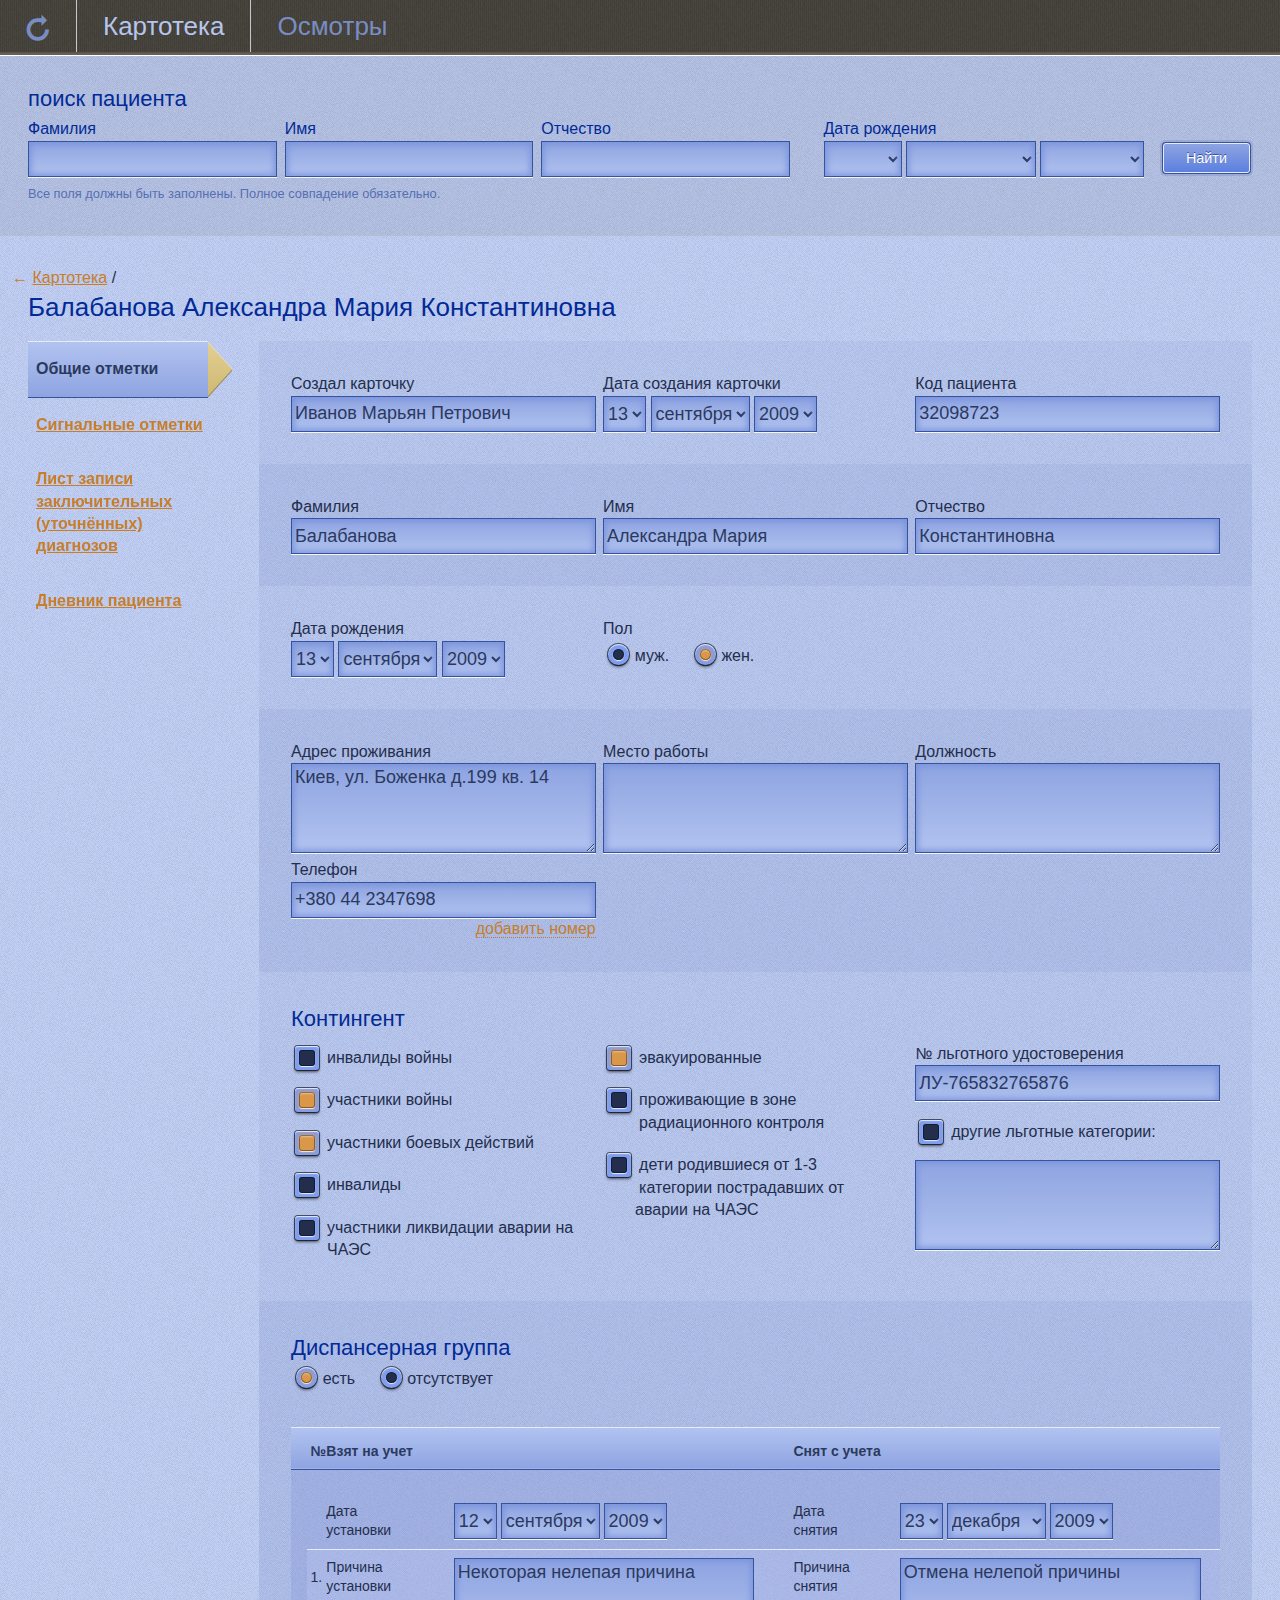
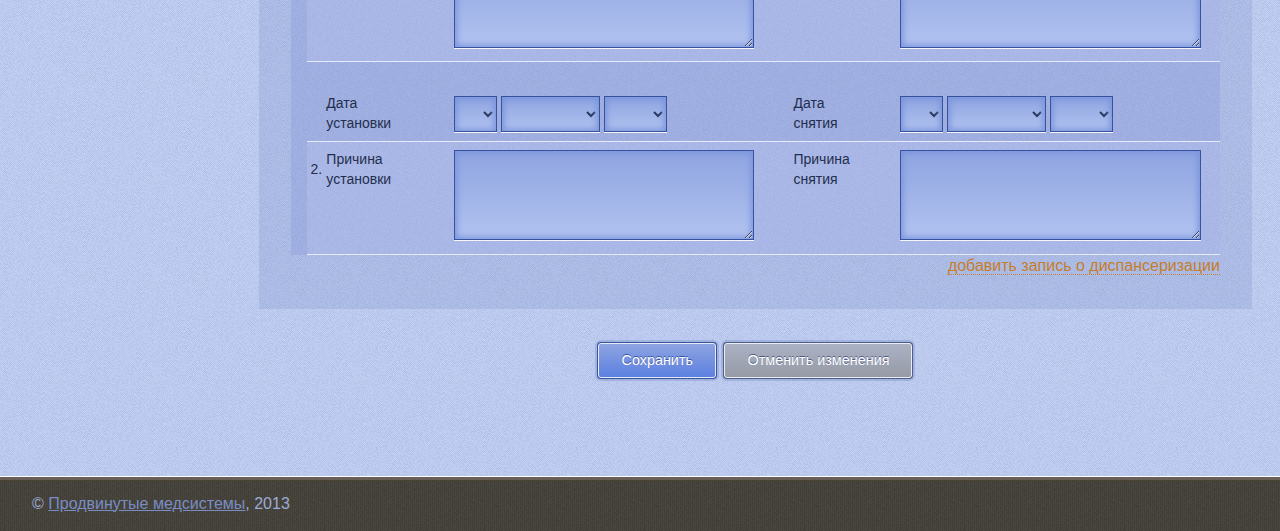
==== card.html @ bd33b00b "Initial commit" ====
<!doctype html>
<html lang="en">
<head>
    <meta charset="UTF-8">
    <title>Карточка пациента</title>
    <link rel="stylesheet" href="css/screen.css">

    <link rel="stylesheet" href="css/iconic_fill.css">
</head>
<body>

<header class="header">
    <nav class="header-menu">
        <ul>
            <li class="header-menu__item header-menu__item-reload">
                <a href="#"><span class="iconic reload_alt"></span></a></li>
            <li class="header-menu__item"><a class="active" href="index.html">Картотека</a></li>
            <li class="header-menu__item"><a href="#">Осмотры</a></li>
        </ul>
    </nav>
    <div class="header-user-menu"></div>
</header>

<div class="form-search-wrapper">
    <form action="" class="form-search">
        <h3>поиск пациента</h3>

        <div class="form-search__item form-search__item_last-name">
            <label for="" class="form-search__label">Фамилия</label> <input type="text" class="form-search__text">
        </div>
        <div class="form-search__item form-search__item_first-name">
            <label for="" class="form-search__label">Имя</label> <input type="text" class="form-search__text">
        </div>
        <div class="form-search__item form-search__item_middle-name">
            <label for="" class="form-search__label">Отчество</label> <input type="text" class="form-search__text">
        </div>
        <div class="form-search__item form-search__item_born">
            <label for="" class="form-search__label">Дата рождения</label>
            <select name="" id="" class="form-search__item_day">
                <option value="..."></option>
                <option value="">13</option>
            </select> <select name="" id="" class="form-search__item_month">
            <option value="..."></option>
            <option value="">сентября</option>
        </select> <select name="" id="" class="form-search__item_year">
            <option value="..."></option>
            <option value="">2009</option>
        </select>
        </div>
        <div class="form-search__item form-search__item_submit">
            <input type="submit" value="Найти" class="b-btn">
        </div>
        <p class="form-search__note">Все поля должны быть заполнены. Полное совпадение обязательно.</p>
    </form>
</div>

<div class="container">

    <div class="patient-card">
        <div class="patient-card__title">
            <a href="index.html" class="nav-back">Картотека</a> /
            <h1 class="patient-card__name">Балабанова Александра Мария Константиновна</h1>
        </div>

        <nav class="patient-card__navigation">
            <ul>
                <li><a href="card.html" class="active">Общие отметки</a></li>
                <li><a href="card__signal.html">Сигнальные отметки</a></li>
                <li><a href="card__diagnosis.html">Лист записи заключительных (уточнённых) диагнозов</a></li>
                <li><a href="card__diary.html">Дневник пациента</a></li>
            </ul>
        </nav>
        <div class="patient-card__content">
            <form action="" class="">
                <div class="patient-card__content-block">
                    <div class="patient-card__content-i3">
                        <label for="">Создал карточку</label> <input type="text" class="" value="Иванов Марьян Петрович">
                    </div>
                    <div class="patient-card__content-i3">
                        <label for="">Дата создания карточки</label>
                        <select name="" id="" class="">
                            <option value="">13</option>
                            <option value="..."></option>
                        </select> <select name="" id="" class="">
                            <option value="">сентября</option>
                            <option value="..."></option>
                        </select> <select name="" id="" class="">
                            <option value="">2009</option>
                            <option value="..."></option>
                        </select>
                    </div>
                    <div class="patient-card__content-i3 patient-card__content-i3om">
                        <label for="">Код пациента</label> <input type="text" class="" value="32098723">
                    </div>
                </div>

                <div class="patient-card__content-block">
                    <div class="patient-card__content-i3">
                        <label for="">Фамилия</label> <input type="text" class="" value="Балабанова">
                    </div>
                    <div class="patient-card__content-i3">
                        <label for="">Имя</label> <input type="text" class="" value="Александра Мария">
                    </div>
                    <div class="patient-card__content-i3 patient-card__content-i3om">
                        <label for="">Отчество</label> <input type="text" class="" value="Константиновна">
                    </div>
                </div>

                <div class="patient-card__content-block">
                    <div class="patient-card__content-i3">
                        <label for="">Дата рождения</label>
                        <select name="" id="" class="">
                            <option value="">13</option>
                            <option value="..."></option>
                        </select> <select name="" id="" class="">
                            <option value="">сентября</option>
                            <option value="..."></option>
                        </select> <select name="" id="" class="">
                            <option value="">2009</option>
                            <option value="..."></option>
                        </select>
                    </div>
                    <div class="patient-card__content-i3">
                        <label>Пол</label>
                        <input type="radio"><label class="radio-label" for="">муж.</label>
                        <input type="radio" checked><label class="radio-label" for="">жен.</label>
                    </div>
                    <div class="patient-card__content-i3 patient-card__content-i3om">
                    </div>
                </div>

                <div class="patient-card__content-block">
                    <div class="patient-card__content-i3">
                        <label for="">Адрес проживания</label>
                        <textarea name="" id="" cols="30" rows="10">Киев, ул. Боженка д.199 кв. 14</textarea>

                        <label for="">Телефон</label>
                        <input type="text" class="" value="+380 44 2347698">

                        <p class="add-info"><a href="#" class="pseudo-link">добавить номер</a></p>
                    </div>
                    <div class="patient-card__content-i3">
                        <label for="">Место работы</label>
                        <textarea name="" id="" cols="30" rows="10"></textarea>
                    </div>
                    <div class="patient-card__content-i3 patient-card__content-i3om">
                        <label for="">Должность</label>
                        <textarea name="" id="" cols="30" rows="10"></textarea>
                    </div>
                </div>

                <div class="patient-card__content-block">

                    <h3>Контингент </h3>

                    <div class="patient-card__content-i3">
                        <ul class="checkbox-list">
                            <li><input type="checkbox"> <label class="checkbox-label" for="">инвалиды войны</label></li>
                            <li><input type="checkbox" checked> <label class="checkbox-label" for="">участники войны</label> </li>
                            <li><input type="checkbox" checked> <label class="checkbox-label" for="">участники боевых действий</label></li>
                            <li><input type="checkbox"> <label class="checkbox-label" for="">инвалиды</label></li>
                            <li><input type="checkbox"> <label class="checkbox-label" for="">участники ликвидации аварии на ЧАЭС</label></li>
                        </ul>
                    </div>
                    <div class="patient-card__content-i3">
                        <ul class="checkbox-list">
                            <li><input type="checkbox" checked> <label class="checkbox-label" for="">эвакуированные</label></li>
                            <li><input type="checkbox"> <label class="checkbox-label" for="">проживающие в зоне радиационного контроля</label></li>
                            <li><input type="checkbox"> <label class="checkbox-label" for="">дети родившиеся от 1-3 категории пострадавших от аварии на ЧАЭС</label></li>
                        </ul>
                    </div>
                    <div class="patient-card__content-i3 patient-card__content-i3om">
                        <ul class="checkbox-list">
                            <li><label for="">№ льготного удостоверения</label> <input type="text" value="ЛУ-765832765876"></li>
                            <li>
                                <input type="checkbox"> <label class="checkbox-label" for="">другие льготные категории:</label>

                            </li>
                            <li>
                                <textarea name="" id="" cols="30" rows="10"></textarea>
                            </li>
                        </ul>
                    </div>
                </div>

                <div class="patient-card__content-block">

                    <h3>Диспансерная группа</h3>

                    <div class="patient-card__content-i1">
                        <input type="radio" checked><label class="radio-label" for="">есть</label>
                        <input type="radio"><label class="radio-label" for="">отсутствует</label>

                        <table class="patient-card__table patient-card__table-2tr">
                            <thead>
                            <tr>
                                <th>№</th>
                                <th colspan="2">Взят на учет</th>
                                <th colspan="2">Снят с учета</th>
                            </tr>
                            </thead>

                            <tr>
                                <td rowspan="2">1.</td>
                                <td>Дата установки</td>
                                <td>
                                    <select name="" id="" class="">
                                        <option value="...">12</option>
                                        <option value="">13</option>
                                    </select> <select name="" id="" class="">
                                    <option value="...">сентября</option>
                                    <option value="">сентября</option>
                                </select> <select name="" id="" class="">
                                    <option value="...">2009</option>
                                    <option value="">2009</option>
                                </select>
                                </td>
                                <td>Дата снятия</td>
                                <td>
                                    <select name="" id="" class="">
                                        <option value="...">23</option>
                                        <option value="">13</option>
                                    </select> <select name="" id="" class="">
                                    <option value="...">декабря</option>
                                    <option value="">сентября</option>
                                </select> <select name="" id="" class="">
                                    <option value="...">2009</option>
                                    <option value="">2009</option>
                                </select>
                                </td>
                            </tr>
                            <tr>
                                <td style="vertical-align:top;">Причина установки</td>
                                <td>
                                    <textarea name="" id="" cols="30" rows="10">Некоторая нелепая причина</textarea>
                                </td>
                                <td style="vertical-align:top;">Причина снятия</td>
                                <td>
                                    <textarea name="" id="" cols="30" rows="10">Отмена нелепой причины</textarea>
                                </td>
                            </tr>

                            <tr>
                                <td rowspan="2">2.</td>
                                <td>Дата установки</td>
                                <td>
                                    <select name="" id="" class="">
                                        <option value="..."></option>
                                        <option value="">13</option>
                                    </select> <select name="" id="" class="">
                                    <option value="..."></option>
                                    <option value="">сентября</option>
                                </select> <select name="" id="" class="">
                                    <option value="..."></option>
                                    <option value="">2009</option>
                                </select>
                                </td>
                                <td>Дата снятия</td>
                                <td>
                                    <select name="" id="" class="">
                                        <option value="..."></option>
                                        <option value="">13</option>
                                    </select> <select name="" id="" class="">
                                    <option value="..."></option>
                                    <option value="">сентября</option>
                                </select> <select name="" id="" class="">
                                    <option value="..."></option>
                                    <option value="">2009</option>
                                </select>
                                </td>
                            </tr>
                            <tr>
                                <td style="vertical-align:top;">Причина установки</td>
                                <td>
                                    <textarea name="" id="" cols="30" rows="10"></textarea>
                                </td>
                                <td style="vertical-align:top;">Причина снятия</td>
                                <td>
                                    <textarea name="" id="" cols="30" rows="10"></textarea>
                                </td>
                            </tr>


                        </table>
                        <p class="add-info"><a href="" class="pseudo-link">добавить запись о диспансеризации</a></p>
                    </div>
                </div>

                <div class="patient-card__content-block action-buttons">
                    <div class="patient-card__content-i1">
                        <a href="#" class="b-btn">Сохранить</a>
                        <a href="#" class="b-btn b-btn__secondary">Отменить изменения</a>
                    </div>
                </div>
            </form>
        </div>
    </div>
</div>

<footer class="footer">
    <p class="cr">
        © <a href="#">Продвинутые медсистемы</a>, 2013 </p>
</footer>


</body>
</html>
---- css/screen.css ----
/* =========================================== */
/* RESET.SCSS                                  */
/* =========================================== */
/* http://meyerweb.com/eric/tools/css/reset/ 
   v2.0 | 20110126
   License: none (public domain)
*/
html, body, div, span, applet, object, iframe, h1, h2, h3, h4, h5, h6, p, blockquote, pre, a, abbr, acronym, address, big, cite, code, del, dfn, em, img, ins, kbd, q, s, samp, small, strike, strong, sub, sup, tt, var, b, u, i, center, dl, dt, dd, ol, ul, li, fieldset, form, label, legend, table, caption, tbody, tfoot, thead, tr, th, td, article, aside, canvas, details, embed, figure, figcaption, footer, header, hgroup, menu, nav, output, ruby, section, summary, time, mark, audio, video {
  margin: 0;
  padding: 0;
  border: 0;
  font-size: 100%;
  font: inherit;
  vertical-align: baseline;
}

article, aside, details, figcaption, figure, footer, header, hgroup, menu, nav, section {
  display: block;
}

body {
  line-height: 1;
}

ol, ul {
  list-style: none;
}

blockquote, q {
  quotes: none;
}

blockquote:before, blockquote:after,
q:before, q:after {
  content: '';
  content: none;
}

table {
  border-collapse: collapse;
  border-spacing: 0;
}

/* =========================================== */
/* header                                      */
/* =========================================== */
.header {
  background: rgba(75, 79, 88, 0.8) url("img/bgHeader.png") repeat-x;
  background-position: 0 100%;
  border-bottom: 1px solid white;
  padding-bottom: 3px;
  width: 100%;
  *zoom: 1;
}
.header:after {
  content: "";
  display: table;
  clear: both;
}

.header-menu {
  float: left;
}
.header-menu li {
  float: left;
}

.header-menu__item {
  font-size: 26px;
  border-left: 1px solid rgba(227, 231, 242, 0.8);
  padding: 8px 26px;
}
.header-menu__item a {
  color: #798dc3;
  display: inline-block;
  text-decoration: none;
}
.header-menu__item a:hover {
  color: #b6c5ec;
}
.header-menu__item a.active {
  color: #b6c5ec;
}
.header-menu__item.header-menu__item-reload {
  border-left: 0;
  padding-top: 8px;
  padding-bottom: 0;
  font-size: 40px;
  line-height: 1;
}

.header-user-menu {
  float: right;
}

/* =========================================== */
/* MAIN.SCSS                                   */
/* =========================================== */
body {
  color: #232e4d;
  font-family: Calibri, Geneva, Arial, Helvetica, sans-serif;
  line-height: 1.4;
  background-image: url("img/bgMain.png");
  background-color: rgba(35, 87, 230, 0.8);
}

a {
  color: #c77d29;
  text-decoration: underline;
}
a:hover {
  color: #724817;
}
a.pseudo-link {
  text-decoration: none;
  border-bottom: dotted 1px;
}

input, select, textarea {
  font-family: Calibri, Geneva, Arial, Helvetica, sans-serif;
  font-size: 16px;
}

input[type=text], textarea {
  outline: none;
  padding: 3px 0 3px 3px;
}

input[type=text]:focus, textarea:focus {
  -webkit-box-shadow: 0 0 5px #bd884c;
  -moz-box-shadow: 0 0 5px #bd884c;
  box-shadow: 0 0 5px #bd884c;
  padding: 3px 0 3px 3px;
  border: 1px solid #c98940;
}

input[type="radio"] {
  background-color: #809eef;
  border-radius: 21.33333px;
  height: 21.33333px;
  width: 21.33333px;
  margin-right: 5.33333px;
  box-shadow: inset 0 1px 1px rgba(255, 255, 255, 0.8), 0 0 0 1px rgba(0, 0, 0, 0.6), 0 2px 3px rgba(0, 0, 0, 0.6);
  cursor: pointer;
  display: inline-block;
  position: relative;
  -webkit-appearance: none;
}

input[type="radio"]:after {
  background-color: #232e4d;
  border-radius: 42.66667px;
  box-shadow: inset 0 0 0 1px rgba(0, 0, 0, 0.4), 0 1px 1px rgba(255, 255, 255, 0.8);
  content: '';
  display: block;
  height: 10.66667px;
  width: 10.66667px;
  left: 5.33333px;
  top: 5.33333px;
  position: relative;
}

input[type="radio"]:checked:after {
  background-color: #da9649;
  box-shadow: inset 0 0 0 1px rgba(0, 0, 0, 0.4), inset 0 2px 2px rgba(255, 255, 255, 0.4), 0 1px 1px rgba(255, 255, 255, 0.8), 0 0 2px 2px rgba(218, 150, 73, 0.4);
}

input[type="radio"] + label {
  vertical-align: top;
  padding-top: 4px;
  margin-right: 16px;
}

input[type="checkbox"] {
  background-color: #809eef;
  border-radius: 3px;
  height: 24px;
  width: 24px;
  margin-right: 8px;
  box-shadow: inset 0 1px 1px rgba(255, 255, 255, 0.8), 0 0 0 1px rgba(0, 0, 0, 0.6), 0 2px 3px rgba(0, 0, 0, 0.6);
  cursor: pointer;
  display: inline-block;
  position: relative;
  -webkit-appearance: none;
}

input[type="checkbox"]:after {
  background-color: #232e4d;
  border-radius: 3px;
  box-shadow: inset 0 0 0 1px rgba(0, 0, 0, 0.4), 0 1px 1px rgba(255, 255, 255, 0.8);
  content: '';
  display: block;
  height: 16px;
  width: 16px;
  left: 4px;
  top: 4px;
  position: relative;
}

input[type="checkbox"]:checked:after {
  background-color: #da9649;
  box-shadow: inset 0 0 0 1px rgba(0, 0, 0, 0.4), inset 0 2px 2px rgba(255, 255, 255, 0.4), 0 1px 1px rgba(255, 255, 255, 0.8), 0 0 2px 2px rgba(218, 150, 73, 0.4);
}

input[type="checkbox"] + label {
  vertical-align: top;
  padding-top: 4px;
  margin-right: 16px;
}

.unwrap-context {
  white-space: nowrap;
}

/* =========================================== */
/* Layout                                      */
/* =========================================== */
* {
  -webkit-box-sizing: border-box;
  -moz-box-sizing: border-box;
  box-sizing: border-box;
}

.container {
  *zoom: 1;
  width: 1240px;
  padding-left: 8px;
  padding-right: 8px;
  margin-left: auto;
  margin-right: auto;
  min-height: 800px;
}
.container:after {
  content: "";
  display: table;
  clear: both;
}

/* =========================================== */
/* Headings                                    */
/* =========================================== */
h1,
h2,
h3,
h4,
h5,
h6,
.form-search__label {
  color: #022a97;
}

h1 {
  font-size: 26px;
}

h2 {
  font-size: 24px;
}

h3 {
  font-size: 22px;
}

h4 {
  font-size: 20px;
}

h5 {
  font-size: 18px;
}

h6 {
  font-size: 16px;
}

/* =========================================== */
/* buttons                                     */
/* =========================================== */
/* .b-btn */
.b-btn {
  border-width: 1px;
  border-style: solid;
  border-color: #e7ebf9;
  -webkit-border-radius: 3px;
  -moz-border-radius: 3px;
  -ms-border-radius: 3px;
  -o-border-radius: 3px;
  border-radius: 3px;
  display: inline-block;
  color: #fff;
  cursor: pointer;
  font-size: 14.4px;
  font-weight: 300;
  text-decoration: none;
  margin: 2px;
  outline: none;
  padding: 6px 22px;
  text-shadow: 0 -1px #38539e;
  -webkit-box-sizing: content-box;
  -moz-box-sizing: content-box;
  box-sizing: content-box;
  vertical-align: baseline;
  zoom: 1;
  *display: inline;
  *vertical-align: auto;
  background-color: #8ea4e1;
  background-image: -webkit-gradient(linear, 50% 0%, 50% 100%, color-stop(0%, #8ea4e1), color-stop(100%, #5c80e0));
  background-image: -webkit-linear-gradient(top, #8ea4e1, #5c80e0);
  background-image: -moz-linear-gradient(top, #8ea4e1, #5c80e0);
  background-image: -o-linear-gradient(top, #8ea4e1, #5c80e0);
  background-image: linear-gradient(top, #8ea4e1, #5c80e0);
  -webkit-box-shadow: #38539e 0 0 0 1px, rgba(86, 111, 179, 0.25) 0 0 0 3px;
  -moz-box-shadow: #38539e 0 0 0 1px, rgba(86, 111, 179, 0.25) 0 0 0 3px;
  box-shadow: #38539e 0 0 0 1px, rgba(86, 111, 179, 0.25) 0 0 0 3px;
}
.b-btn:hover {
  color: #fff;
  background-color: #5c80e0;
  background-image: -webkit-gradient(linear, 50% 0%, 50% 100%, color-stop(0%, #8ea4e1), color-stop(100%, #3f72fd));
  background-image: -webkit-linear-gradient(top, #8ea4e1, #3f72fd);
  background-image: -moz-linear-gradient(top, #8ea4e1, #3f72fd);
  background-image: -o-linear-gradient(top, #8ea4e1, #3f72fd);
  background-image: linear-gradient(top, #8ea4e1, #3f72fd);
}
.b-btn:active {
  border-style: solid;
  border-color: rgba(128, 205, 255, 0);
  color: white;
  text-shadow: 0 1px #38539e;
  background-color: #5c80e0;
  -webkit-box-shadow: rgba(56, 83, 158, 0.8) 0 0 0 1px, rgba(86, 111, 179, 0.5) 0 0 0 3px;
  -moz-box-shadow: rgba(56, 83, 158, 0.8) 0 0 0 1px, rgba(86, 111, 179, 0.5) 0 0 0 3px;
  box-shadow: rgba(56, 83, 158, 0.8) 0 0 0 1px, rgba(86, 111, 179, 0.5) 0 0 0 3px;
}
.b-btn.b-btn__secondary {
  color: #fff;
  border-color: #edeef2;
  text-shadow: 0 -1px #4d5d89;
  background-color: #abb2c4;
  background-image: -webkit-gradient(linear, 50% 0%, 50% 100%, color-stop(0%, #abb2c4), color-stop(100%, #969aa6));
  background-image: -webkit-linear-gradient(top, #abb2c4, #969aa6);
  background-image: -moz-linear-gradient(top, #abb2c4, #969aa6);
  background-image: -o-linear-gradient(top, #abb2c4, #969aa6);
  background-image: linear-gradient(top, #abb2c4, #969aa6);
  -webkit-box-shadow: #4d5d89 0 0 0 1px, rgba(86, 111, 179, 0.25) 0 0 0 3px;
  -moz-box-shadow: #4d5d89 0 0 0 1px, rgba(86, 111, 179, 0.25) 0 0 0 3px;
  box-shadow: #4d5d89 0 0 0 1px, rgba(86, 111, 179, 0.25) 0 0 0 3px;
}
.b-btn.b-btn__secondary:hover {
  color: #fff;
  background-color: #7e8391;
  background-image: -webkit-gradient(linear, 50% 0%, 50% 100%, color-stop(0%, #8d96af), color-stop(100%, #878787));
  background-image: -webkit-linear-gradient(top, #8d96af, #878787);
  background-image: -moz-linear-gradient(top, #8d96af, #878787);
  background-image: -o-linear-gradient(top, #8d96af, #878787);
  background-image: linear-gradient(top, #8d96af, #878787);
}
.b-btn.b-btn__secondary:active {
  border-style: solid;
  border-color: rgba(128, 205, 255, 0);
  color: white;
  text-shadow: 0 1px #4d5d89;
  background-color: #969aa6;
  -webkit-box-shadow: rgba(77, 93, 137, 0.8) 0 0 0 1px, rgba(86, 111, 179, 0.5) 0 0 0 3px;
  -moz-box-shadow: rgba(77, 93, 137, 0.8) 0 0 0 1px, rgba(86, 111, 179, 0.5) 0 0 0 3px;
  box-shadow: rgba(77, 93, 137, 0.8) 0 0 0 1px, rgba(86, 111, 179, 0.5) 0 0 0 3px;
}

/* =========================================== */
/* footer                                      */
/* =========================================== */
.footer {
  background-position: 0 0;
  background: rgba(75, 79, 88, 0.8) url("img/bgFooter.png") repeat-x;
  border-top: 1px solid white;
  margin-top: 64px;
  width: 100%;
  *zoom: 1;
}
.footer:after {
  content: "";
  display: table;
  clear: both;
}
.footer .cr {
  color: #9cabd3;
  padding: 16px 32px;
  text-align: left;
}
.footer .cr a {
  color: #798dc3;
}
.footer .cr a:hover {
  color: #687ebb;
}

/* =========================================== */
/* form-search                                 */
/* =========================================== */
.form-search-wrapper {
  background: rgba(75, 79, 88, 0.1);
  -webkit-box-shadow: rgba(178, 181, 189, 0.6) 0 1px;
  -moz-box-shadow: rgba(178, 181, 189, 0.6) 0 1px;
  box-shadow: rgba(178, 181, 189, 0.6) 0 1px;
  width: 100%;
}
.form-search-wrapper * {
  -webkit-box-sizing: border-box;
  -moz-box-sizing: border-box;
  box-sizing: border-box;
}

.form-search {
  overflow: hidden;
  padding: 32px 0;
  margin: 0 auto;
  *zoom: 1;
  width: 1240px;
  padding-left: 8px;
  padding-right: 8px;
  margin-left: auto;
  margin-right: auto;
}
.form-search:after {
  content: "";
  display: table;
  clear: both;
}
.form-search h3 {
  line-height: 1;
  margin: 0 0 8px;
}

.form-search__label {
  display: block;
}

.form-search__text {
  background: #b6c5ec;
  border: 1px solid #38539e;
  background-image: linear-gradient(to bottom, #8ea4e1, #b2c3f0);
  -webkit-box-sizing: border-box;
  -moz-box-sizing: border-box;
  box-sizing: border-box;
  -webkit-box-shadow: whitesmoke 0 1px, #7a94dc 0px 0px 6px 2px inset;
  -moz-box-shadow: whitesmoke 0 1px, #7a94dc 0px 0px 6px 2px inset;
  box-shadow: whitesmoke 0 1px, #7a94dc 0px 0px 6px 2px inset;
  color: #2b395f;
  font-size: 18px;
  height: 2em;
  width: 100%;
}

.form-search__item_last-name,
.form-search__item_first-name,
.form-search__item_middle-name {
  width: 20.32258%;
  float: left;
  margin-right: 0.64516%;
  display: inline;
}

.form-search__item_born {
  padding-left: 2.09677%;
  width: 28.70968%;
  float: left;
  margin-right: 0.64516%;
  display: inline;
}
.form-search__item_born select {
  background: #b6c5ec;
  border: 1px solid #38539e;
  background-image: linear-gradient(to bottom, #8ea4e1, #b2c3f0);
  -webkit-box-sizing: border-box;
  -moz-box-sizing: border-box;
  box-sizing: border-box;
  -webkit-box-shadow: whitesmoke 0 1px, #7a94dc 0px 0px 6px 2px inset;
  -moz-box-shadow: whitesmoke 0 1px, #7a94dc 0px 0px 6px 2px inset;
  box-shadow: whitesmoke 0 1px, #7a94dc 0px 0px 6px 2px inset;
  color: #2b395f;
  font-size: 18px;
  height: 2em;
}

.form-search__item_submit {
  padding-top: 22.4px;
  width: 7.74194%;
  float: right;
  margin-right: 0;
  *margin-left: -8px;
  display: inline;
  text-align: right;
}

.form-search__note {
  width: 100%;
  float: left;
  margin-right: 0.64516%;
  display: inline;
  color: #566fb3;
  font-size: 12.8px;
  padding-top: 8px;
}

.form-search__item_day {
  width: 78px;
}

.form-search__item_month {
  width: 130px;
}

.form-search__item_year {
  width: 104px;
}

/* =========================================== */
/* latest-patients                             */
/* =========================================== */
.latest-patients {
  padding: 32px 0 0;
}
.latest-patients h1 {
  text-transform: uppercase;
}

.patients {
  width: 100%;
}
.patients th, .patients td {
  font-size: 14px;
  padding-left: 2.09677%;
}
.patients th {
  background: #a4b1ea;
  background-image: -webkit-gradient(linear, 50% 100%, 50% 0%, color-stop(0%, #8ea4e1), color-stop(100%, #b2c3f0));
  background-image: -webkit-linear-gradient(bottom, #8ea4e1, #b2c3f0);
  background-image: -moz-linear-gradient(bottom, #8ea4e1, #b2c3f0);
  background-image: -o-linear-gradient(bottom, #8ea4e1, #b2c3f0);
  background-image: linear-gradient(bottom, #8ea4e1, #b2c3f0);
  border-top: 1px solid #e7ebf9;
  border-bottom: 1px solid #38539e;
  color: #2b395f;
  font-weight: bold;
  text-align: left;
  line-height: 1;
  padding-top: 16px;
  padding-bottom: 10.66667px;
  vertical-align: middle;
}
.patients td {
  background: rgba(164, 177, 234, 0.3);
  padding-top: 8px;
  padding-bottom: 8px;
}
.patients tr:nth-child(odd) td {
  background: rgba(131, 147, 216, 0.3);
}
.patients .patient__fio {
  font-weight: bold;
}
.patients .patient__born {
  text-align: right;
}
.patients .patient__btn {
  border-left: .214em solid;
  display: inline-block;
  font-weight: bold;
  margin-right: 8px;
  padding: 4px 10.66667px;
  text-decoration: none;
}
.patients .patient__btn_1 {
  color: #d2f4e4;
  background: #2bb673;
  border-color: #18633f;
}
.patients .patient__btn_1:hover {
  background: #218d59;
  border-color: #134f32;
}
.patients .patient__btn_2 {
  color: #ebd3eb;
  background: #964394;
  border-color: #4f244e;
}
.patients .patient__btn_2:hover {
  background: #733371;
  border-color: #3e1c3d;
}
.patients .patients__total {
  background: #a4b1ea;
  border-top: 1px solid #e7ebf9;
  border-bottom: 1px solid #38539e;
  color: #2b395f;
  font-weight: bold;
}

/* =========================================== */
/* patient-card                                */
/* =========================================== */
.patient-card {
  padding: 32px 0 0;
  *zoom: 1;
}
.patient-card:after {
  content: "";
  display: table;
  clear: both;
}

.patient-card__title {
  padding-bottom: 16px;
}
.patient-card__title .nav-back {
  margin-left: -1em;
}
.patient-card__title .nav-back:before {
  content: '\2190 \00a0';
  display: inline-block;
}

.patient-card__navigation {
  width: 16.12903%;
  float: right;
  margin-right: 0;
  *margin-left: -8px;
  display: inline;
  padding-right: 2.09677%;
  position: fixed;
}
.patient-card__navigation a {
  display: block;
  padding: 16px 0 16px 8px;
  font-weight: bold;
}
.patient-card__navigation a.active {
  position: relative;
  text-decoration: none;
  background: #a4b1ea;
  background-image: -webkit-gradient(linear, 50% 100%, 50% 0%, color-stop(0%, #8ea4e1), color-stop(100%, #b2c3f0));
  background-image: -webkit-linear-gradient(bottom, #8ea4e1, #b2c3f0);
  background-image: -moz-linear-gradient(bottom, #8ea4e1, #b2c3f0);
  background-image: -o-linear-gradient(bottom, #8ea4e1, #b2c3f0);
  background-image: linear-gradient(bottom, #8ea4e1, #b2c3f0);
  border-top: 1px solid #e7ebf9;
  border-bottom: 1px solid #38539e;
  color: #2b395f;
  vertical-align: middle;
}
.patient-card__navigation a.active:after {
  content: '';
  position: absolute;
  top: 0;
  right: -24px;
  background: url(img/bgNavigation_active.png) right no-repeat;
  background-size: 24px 100%;
  width: 24px;
  height: 100%;
}
.patient-card__navigation ul {
  position: relative;
  margin-bottom: 300px;
}

.patient-card__content {
  width: 81.12903%;
  float: right;
  margin-right: 0;
  *margin-left: -8px;
  display: inline;
}

.patient-card__content-block {
  *zoom: 1;
  clear: both;
  padding: 32px;
}
.patient-card__content-block:after {
  content: "";
  display: table;
  clear: both;
}
.patient-card__content-block label {
  display: block;
}
.patient-card__content-block h6 {
  color: #232e4d;
}
.patient-card__content-block input[type=text],
.patient-card__content-block textarea {
  background: #b6c5ec;
  border: 1px solid #38539e;
  background-image: linear-gradient(to bottom, #8ea4e1, #b2c3f0);
  -webkit-box-sizing: border-box;
  -moz-box-sizing: border-box;
  box-sizing: border-box;
  -webkit-box-shadow: whitesmoke 0 1px, #7a94dc 0px 0px 6px 2px inset;
  -moz-box-shadow: whitesmoke 0 1px, #7a94dc 0px 0px 6px 2px inset;
  box-shadow: whitesmoke 0 1px, #7a94dc 0px 0px 6px 2px inset;
  color: #2b395f;
  font-size: 18px;
  height: 2em;
  width: 100%;
}
.patient-card__content-block input[type=checkbox] {
  float: left;
  display: block;
}
.patient-card__content-block textarea {
  height: 5em;
}
.patient-card__content-block select {
  background: #b6c5ec;
  border: 1px solid #38539e;
  background-image: linear-gradient(to bottom, #8ea4e1, #b2c3f0);
  -webkit-box-sizing: border-box;
  -moz-box-sizing: border-box;
  box-sizing: border-box;
  -webkit-box-shadow: whitesmoke 0 1px, #7a94dc 0px 0px 6px 2px inset;
  -moz-box-shadow: whitesmoke 0 1px, #7a94dc 0px 0px 6px 2px inset;
  box-shadow: whitesmoke 0 1px, #7a94dc 0px 0px 6px 2px inset;
  color: #2b395f;
  font-size: 18px;
  height: 2em;
}
.patient-card__content-block .checkbox-label {
  display: block;
  padding-left: 32px;
}
.patient-card__content-block .checkbox-list li {
  padding: 8px 0;
}
.patient-card__content-block .radio-label {
  display: inline-block;
}
.patient-card__content-block .add-info {
  text-align: right;
}
.patient-card__content-block.action-buttons {
  background: none !important;
  text-align: center;
}
.patient-card__content-block:nth-child(even) {
  background: rgba(86, 111, 179, 0.16);
}
.patient-card__content-block:nth-child(odd) {
  background: rgba(86, 111, 179, 0.08);
}

.patient-card__content-i1 {
  width: 100%;
  float: right;
  margin-right: 0;
  *margin-left: -8px;
  display: inline;
}

.patient-card__content-i1-5 {
  width: 48.31014%;
  float: left;
  margin-right: 0.79523%;
  display: inline;
}
.patient-card__content-i1-5.patient-card__content-i1-5om {
  width: 48.31014%;
  float: right;
  margin-right: 0;
  *margin-left: -8px;
  display: inline;
}

.patient-card__content-i2 {
  width: 66.40159%;
  float: left;
  margin-right: 0.79523%;
  display: inline;
}
.patient-card__content-i2.patient-card__content-i2om {
  width: 66.40159%;
  float: right;
  margin-right: 0;
  *margin-left: -8px;
  display: inline;
}

.patient-card__content-i3 {
  width: 32.80318%;
  float: left;
  margin-right: 0.79523%;
  display: inline;
}
.patient-card__content-i3.patient-card__content-i3om {
  width: 32.80318%;
  float: right;
  margin-right: 0;
  *margin-left: -8px;
  display: inline;
}

.patient-card__content-col5 {
  width: 12.12724%;
  float: left;
  margin-right: 0.79523%;
  display: inline;
}
.patient-card__content-col5 select {
  width: 100%;
}
.patient-card__content-col5.patient-card__content-col5om {
  width: 12.12724%;
  float: right;
  margin-right: 0;
  *margin-left: -8px;
  display: inline;
}

.patient-card__content-col8 {
  width: 19.88072%;
  float: left;
  margin-right: 0.79523%;
  display: inline;
}
.patient-card__content-col8.patient-card__content-col8om {
  width: 19.88072%;
  float: right;
  margin-right: 0;
  *margin-left: -8px;
  display: inline;
}

.patient-card__content-col29 {
  width: 74.15507%;
  float: left;
  margin-right: 0.79523%;
  display: inline;
}
.patient-card__content-col29.patient-card__content-col29om {
  width: 74.15507%;
  float: right;
  margin-right: 0;
  *margin-left: -8px;
  display: inline;
}

.patient-card__table {
  margin-top: 32px;
  width: 100%;
}
.patient-card__table th, .patient-card__table td {
  font-size: 14px;
  padding-left: 2.09677%;
  padding-right: 2.09677%;
}
.patient-card__table th {
  background: #a4b1ea;
  background-image: -webkit-gradient(linear, 50% 100%, 50% 0%, color-stop(0%, #8ea4e1), color-stop(100%, #b2c3f0));
  background-image: -webkit-linear-gradient(bottom, #8ea4e1, #b2c3f0);
  background-image: -moz-linear-gradient(bottom, #8ea4e1, #b2c3f0);
  background-image: -o-linear-gradient(bottom, #8ea4e1, #b2c3f0);
  background-image: linear-gradient(bottom, #8ea4e1, #b2c3f0);
  border-top: 1px solid #e7ebf9;
  border-bottom: 1px solid #38539e;
  color: #2b395f;
  font-weight: bold;
  text-align: left;
  line-height: 1;
  padding-top: 16px;
  padding-bottom: 10.66667px;
  vertical-align: middle;
}
.patient-card__table td {
  background: rgba(164, 177, 234, 0.3);
  padding-top: 8px;
  padding-bottom: 8px;
  vertical-align: middle;
}
.patient-card__table tr:nth-child(odd) td {
  background: rgba(131, 147, 216, 0.3);
}
.patient-card__table.patient-card__table-2tr tr:nth-child(even) td {
  border-top: 1px solid #e7ebf9;
  border-bottom: 1px solid #e7ebf9;
}
.patient-card__table.patient-card__table-2tr tr:nth-child(odd) td {
  padding-top: 32px;
}
.patient-card__table .patient-card__table__total {
  background: #a4b1ea;
  border-top: 1px solid #e7ebf9;
  border-bottom: 1px solid #38539e;
  color: #2b395f;
  font-weight: bold;
}
.patient-card__table .patient-card__table__note {
  width: 350px;
}
.patient-card__table .patient-card__table__date {
  width: 300px;
}
---- css/iconic_fill.css ----
@font-face {
	font-family:'IconicFill';
	src:url('../font/iconic_fill.eot');
	src:url('../font/iconic_fill.eot?#iefix') format('embedded-opentype'), url('../font/iconic_fill.ttf') format('truetype'), url('../font/iconic_fill.svg#iconic') format('svg');
	font-weight:normal;
	font-style:normal;
}
.iconic {display:inline-block; font-family:'IconicFill';}
.lightbulb:before {content:'\e063';}
.equalizer:before {content:'\e052';}
.brush_alt:before {content:'\e01c';}
.move:before {content:'\e03e';}
.tag_fill:before {content:'\e02b';}
.book_alt2:before {content:'\e06a';}
.layers:before {content:'\e01f';}
.chat_alt_fill:before {content:'\e007';}
.layers_alt:before {content:'\e020';}
.cloud_upload:before {content:'\e045';}
.chart_alt:before {content:'\e029';}
.fullscreen_exit_alt:before {content:'\e051';}
.cloud_download:before {content:'\e044';}
.paperclip:before {content:'\e08a';}
.heart_fill:before {content:'\2764';}
.mail:before {content:'\2709';}
.pen_alt_fill:before {content:'\e005';}
.check_alt:before {content:'\2718';}
.battery_charging:before {content:'\e05d';}
.lock_fill:before {content:'\e075';}
.stop:before {content:'\e04a';}
.arrow_up:before {content:'\2191';}
.move_horizontal:before {content:'\e038';}
.compass:before {content:'\e021';}
.minus_alt:before {content:'\e009';}
.battery_empty:before {content:'\e05c';}
.comment_fill:before {content:'\e06d';}
.map_pin_alt:before {content:'\e002';}
.question_mark:before {content:'\003f';}
.list:before {content:'\e055';}
.upload:before {content:'\e043';}
.reload:before {content:'\e030';}
.loop_alt4:before {content:'\e035';}
.loop_alt3:before {content:'\e034';}
.loop_alt2:before {content:'\e033';}
.loop_alt1:before {content:'\e032';}
.left_quote:before {content:'\275d';}
.x:before {content:'\2713';}
.last:before {content:'\e04d';}
.bars:before {content:'\e06f';}
.arrow_left:before {content:'\2190';}
.arrow_down:before {content:'\2193';}
.download:before {content:'\e042';}
.home:before {content:'\2302';}
.calendar:before {content:'\e001';}
.right_quote_alt:before {content:'\e012';}
.unlock_fill:before {content:'\e076';}
.fullscreen:before {content:'\e04e';}
.dial:before {content:'\e058';}
.plus_alt:before {content:'\e008';}
.clock:before {content:'\e079';}
.movie:before {content:'\e060';}
.steering_wheel:before {content:'\e024';}
.pen:before {content:'\270e';}
.pin:before {content:'\e067';}
.denied:before {content:'\26d4';}
.left_quote_alt:before {content:'\e011';}
.volume_mute:before {content:'\e071';}
.umbrella:before {content:'\2602';}
.list_nested:before {content:'\e056';}
.arrow_up_alt1:before {content:'\e014';}
.undo:before {content:'\e02f';}
.pause:before {content:'\e049';}
.bolt:before {content:'\26a1';}
.article:before {content:'\e053';}
.read_more:before {content:'\e054';}
.beaker:before {content:'\e023';}
.beaker_alt:before {content:'\e010';}
.battery_full:before {content:'\e073';}
.arrow_right:before {content:'\2192';}
.iphone:before {content:'\e06e';}
.arrow_up_alt2:before {content:'\e018';}
.cog:before {content:'\2699';}
.award_fill:before {content:'\e022';}
.first:before {content:'\e04c';}
.trash_fill:before {content:'\e05a';}
.image:before {content:'\e027';}
.comment_alt1_fill:before {content:'\e003';}
.cd:before {content:'\e064';}
.right_quote:before {content:'\275e';}
.brush:before {content:'\e01b';}
.cloud:before {content:'\2601';}
.eye:before {content:'\e025';}
.play_alt:before {content:'\e048';}
.transfer:before {content:'\e041';}
.pen_alt2:before {content:'\e006';}
.camera:before {content:'\e070';}
.move_horizontal_alt2:before {content:'\e03a';}
.curved_arrow:before {content:'\2935';}
.move_horizontal_alt1:before {content:'\e039';}
.aperture:before {content:'\e026';}
.reload_alt:before {content:'\e031';}
.magnifying_glass:before {content:'\e074';}
.calendar_alt_fill:before {content:'\e06c';}
.fork:before {content:'\e046';}
.box:before {content:'\e06b';}
.map_pin_fill:before {content:'\e068';}
.bars_alt:before {content:'\e00a';}
.volume:before {content:'\e072';}
.x_alt:before {content:'\2714';}
.link:before {content:'\e077';}
.move_vertical:before {content:'\e03b';}
.eyedropper:before {content:'\e01e';}
.spin:before {content:'\e036';}
.rss:before {content:'\e02c';}
.info:before {content:'\2139';}
.target:before {content:'\e02a';}
.cursor:before {content:'\e057';}
.key_fill:before {content:'\26bf';}
.minus:before {content:'\2796';}
.book_alt:before {content:'\e00b';}
.headphones:before {content:'\e061';}
.hash:before {content:'\0023';}
.arrow_left_alt1:before {content:'\e013';}
.arrow_left_alt2:before {content:'\e017';}
.fullscreen_exit:before {content:'\e050';}
.share:before {content:'\e02e';}
.fullscreen_alt:before {content:'\e04f';}
.comment_alt2_fill:before {content:'\e004';}
.moon_fill:before {content:'\263e';}
.at:before {content:'\0040';}
.chat:before {content:'\e05e';}
.move_vertical_alt2:before {content:'\e03d';}
.move_vertical_alt1:before {content:'\e03c';}
.check:before {content:'\2717';}
.mic:before {content:'\e05f';}
.book:before {content:'\e069';}
.move_alt1:before {content:'\e03f';}
.move_alt2:before {content:'\e040';}
.document_fill:before {content:'\e066';}
.plus:before {content:'\2795';}
.wrench:before {content:'\e078';}
.play:before {content:'\e047';}
.star:before {content:'\2605';}
.document_alt_fill:before {content:'\e000';}
.chart:before {content:'\e028';}
.rain:before {content:'\26c6';}
.folder_fill:before {content:'\e065';}
.new_window:before {content:'\e059';}
.user:before {content:'\e062';}
.battery_half:before {content:'\e05b';}
.aperture_alt:before {content:'\e00c';}
.eject:before {content:'\e04b';}
.arrow_down_alt1:before {content:'\e016';}
.pilcrow:before {content:'\00b6';}
.arrow_down_alt2:before {content:'\e01a';}
.arrow_right_alt1:before {content:'\e015';}
.arrow_right_alt2:before {content:'\e019';}
.rss_alt:before {content:'\e02d';}
.spin_alt:before {content:'\e037';}
.sun_fill:before {content:'\2600';}
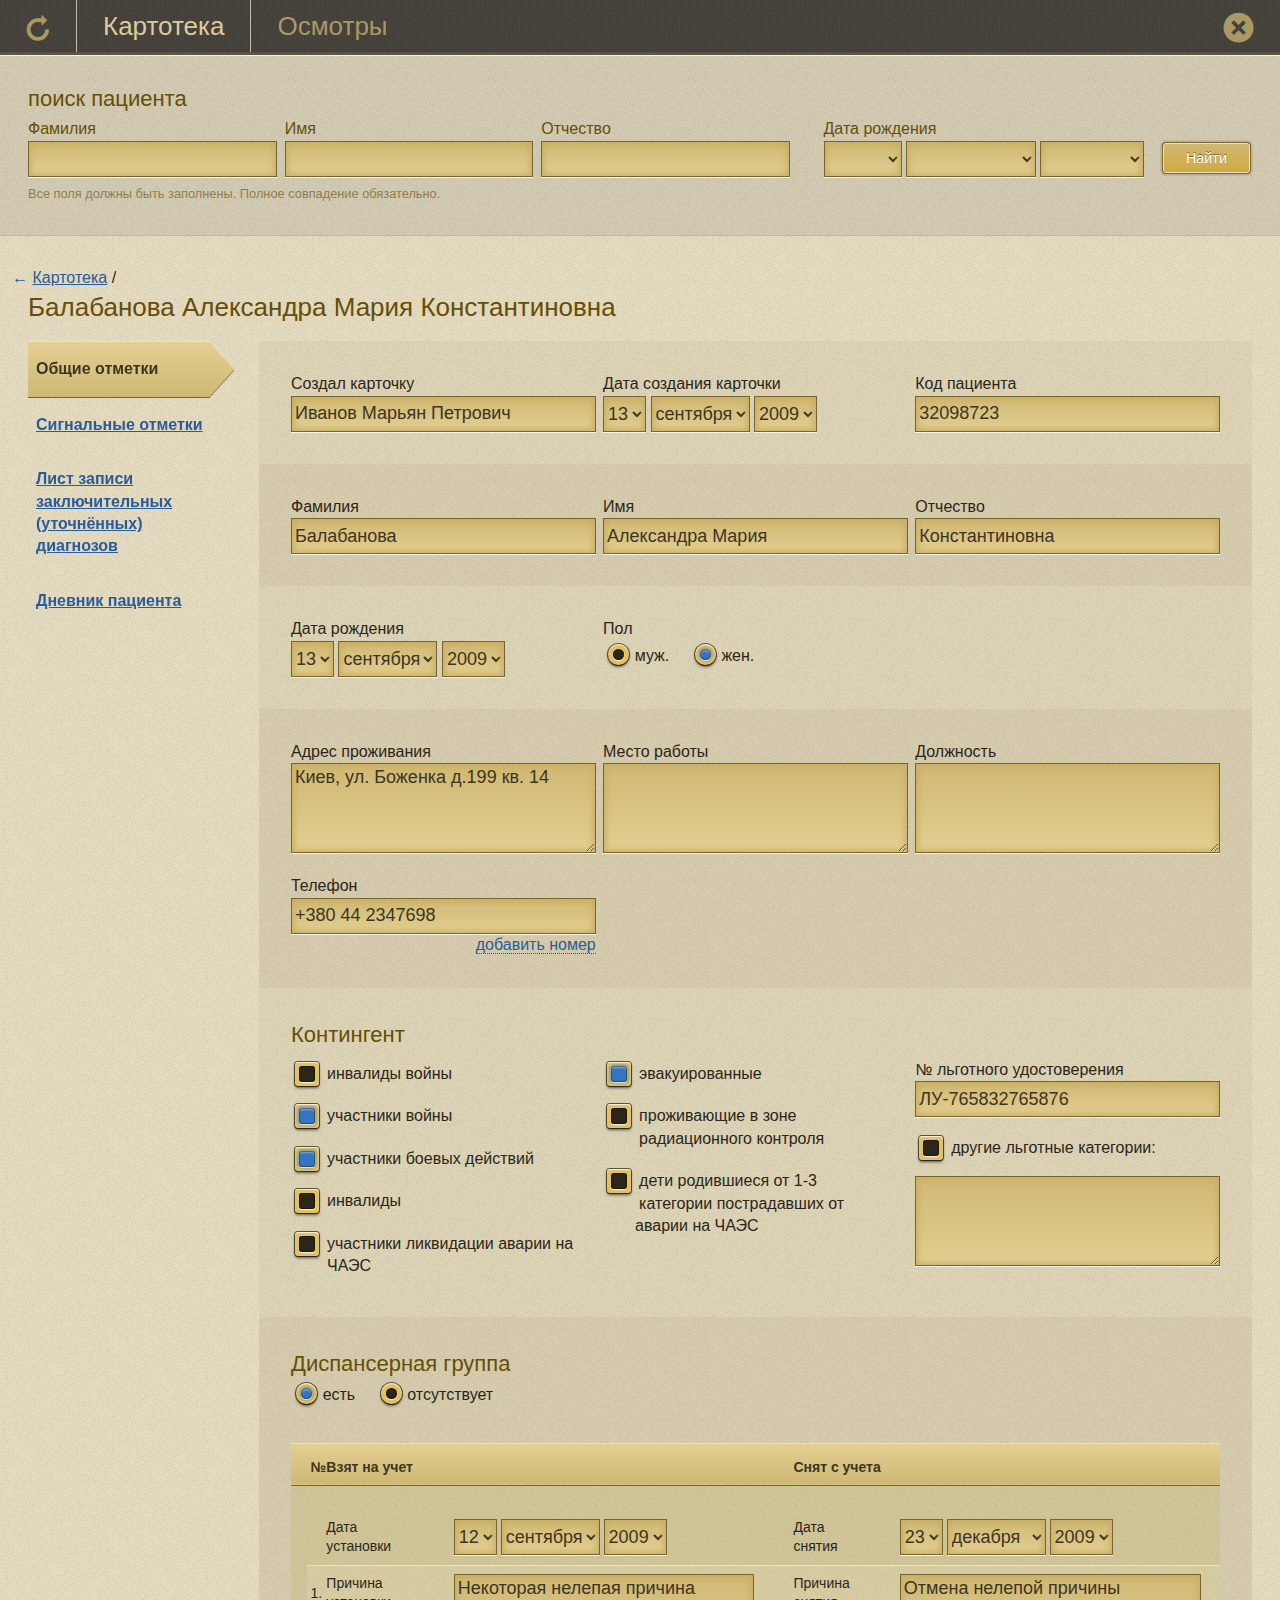
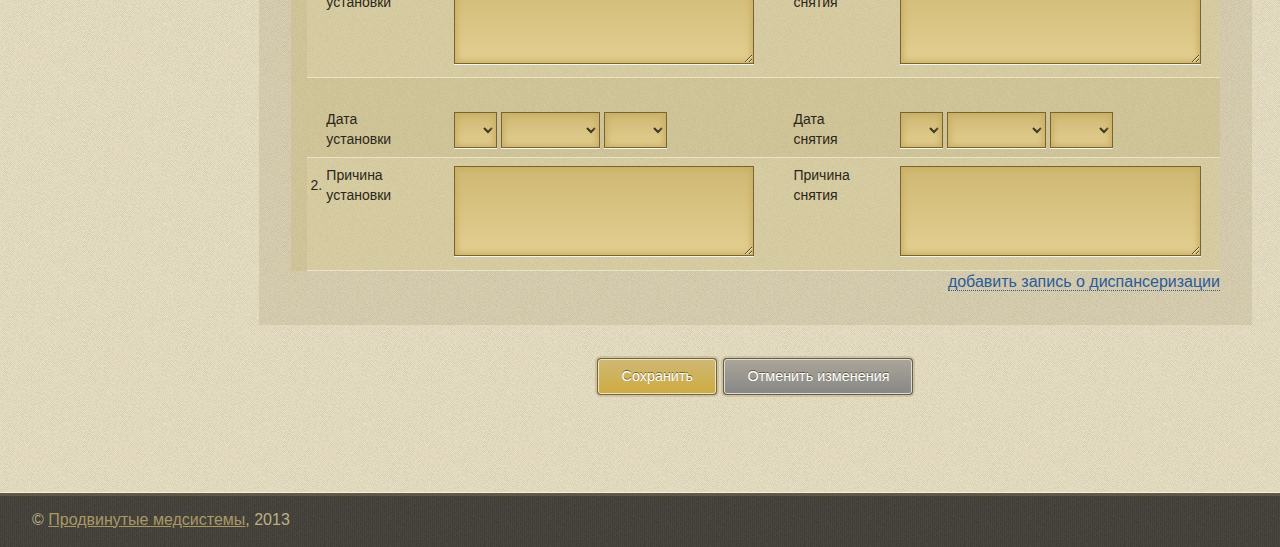
==== commit 4585f97c: "Added 'log out' log out link" ====
--- a/card.html
+++ b/card.html
@@ -18,7 +18,12 @@
             <li class="header-menu__item"><a href="#">Осмотры</a></li>
         </ul>
     </nav>
-    <div class="header-user-menu"></div>
+    <div class="header-user-menu">
+        <ul>
+            <li class="header-menu__item header-menu__item-reload">
+                <a href="login.html" title="Выйти из системы"><span class="iconic x_alt"></span></a></li>
+        </ul>
+    </div>
 </header>
 
 <div class="form-search-wrapper">
--- a/css/screen.css
+++ b/css/screen.css
@@ -45,9 +45,9 @@
 /* header                                      */
 /* =========================================== */
 .header {
-  background: rgba(75, 79, 88, 0.8) url("img/bgHeader.png") repeat-x;
+  background: rgba(59, 59, 59, 0.8) url("img/bgHeader.png") repeat-x;
   background-position: 0 100%;
-  border-bottom: 1px solid white;
+  border-bottom: 1px solid #f3f0e8;
   padding-bottom: 3px;
   width: 100%;
   *zoom: 1;
@@ -67,19 +67,19 @@
 
 .header-menu__item {
   font-size: 26px;
-  border-left: 1px solid rgba(227, 231, 242, 0.8);
+  border-left: 1px solid rgba(225, 218, 199, 0.8);
   padding: 8px 26px;
 }
 .header-menu__item a {
-  color: #798dc3;
+  color: #aa9965;
   display: inline-block;
   text-decoration: none;
 }
 .header-menu__item a:hover {
-  color: #b6c5ec;
+  color: #dccb99;
 }
 .header-menu__item a.active {
-  color: #b6c5ec;
+  color: #dccb99;
 }
 .header-menu__item.header-menu__item-reload {
   border-left: 0;
@@ -97,19 +97,19 @@
 /* MAIN.SCSS                                   */
 /* =========================================== */
 body {
-  color: #232e4d;
+  color: #2b2618;
   font-family: Calibri, Geneva, Arial, Helvetica, sans-serif;
   line-height: 1.4;
   background-image: url("img/bgMain.png");
-  background-color: rgba(35, 87, 230, 0.8);
+  background-color: rgba(188, 149, 32, 0.8);
 }
 
 a {
-  color: #c77d29;
+  color: #2a5c99;
   text-decoration: underline;
 }
 a:hover {
-  color: #724817;
+  color: #142c49;
 }
 a.pseudo-link {
   text-decoration: none;
@@ -127,15 +127,15 @@
 }
 
 input[type=text]:focus, textarea:focus {
-  -webkit-box-shadow: 0 0 5px #bd884c;
-  -moz-box-shadow: 0 0 5px #bd884c;
-  box-shadow: 0 0 5px #bd884c;
+  -webkit-box-shadow: 0 0 5px #456a97;
+  -moz-box-shadow: 0 0 5px #456a97;
+  box-shadow: 0 0 5px #456a97;
   padding: 3px 0 3px 3px;
-  border: 1px solid #c98940;
+  border: 1px solid #3a69a2;
 }
 
 input[type="radio"] {
-  background-color: #809eef;
+  background-color: #e2c160;
   border-radius: 21.33333px;
   height: 21.33333px;
   width: 21.33333px;
@@ -148,7 +148,7 @@
 }
 
 input[type="radio"]:after {
-  background-color: #232e4d;
+  background-color: #2b2618;
   border-radius: 42.66667px;
   box-shadow: inset 0 0 0 1px rgba(0, 0, 0, 0.4), 0 1px 1px rgba(255, 255, 255, 0.8);
   content: '';
@@ -161,8 +161,8 @@
 }
 
 input[type="radio"]:checked:after {
-  background-color: #da9649;
-  box-shadow: inset 0 0 0 1px rgba(0, 0, 0, 0.4), inset 0 2px 2px rgba(255, 255, 255, 0.4), 0 1px 1px rgba(255, 255, 255, 0.8), 0 0 2px 2px rgba(218, 150, 73, 0.4);
+  background-color: #3574c1;
+  box-shadow: inset 0 0 0 1px rgba(0, 0, 0, 0.4), inset 0 2px 2px rgba(255, 255, 255, 0.4), 0 1px 1px rgba(255, 255, 255, 0.8), 0 0 2px 2px rgba(53, 116, 193, 0.4);
 }
 
 input[type="radio"] + label {
@@ -172,7 +172,7 @@
 }
 
 input[type="checkbox"] {
-  background-color: #809eef;
+  background-color: #e2c160;
   border-radius: 3px;
   height: 24px;
   width: 24px;
@@ -185,7 +185,7 @@
 }
 
 input[type="checkbox"]:after {
-  background-color: #232e4d;
+  background-color: #2b2618;
   border-radius: 3px;
   box-shadow: inset 0 0 0 1px rgba(0, 0, 0, 0.4), 0 1px 1px rgba(255, 255, 255, 0.8);
   content: '';
@@ -198,14 +198,22 @@
 }
 
 input[type="checkbox"]:checked:after {
-  background-color: #da9649;
-  box-shadow: inset 0 0 0 1px rgba(0, 0, 0, 0.4), inset 0 2px 2px rgba(255, 255, 255, 0.4), 0 1px 1px rgba(255, 255, 255, 0.8), 0 0 2px 2px rgba(218, 150, 73, 0.4);
+  background-color: #3574c1;
+  box-shadow: inset 0 0 0 1px rgba(0, 0, 0, 0.4), inset 0 2px 2px rgba(255, 255, 255, 0.4), 0 1px 1px rgba(255, 255, 255, 0.8), 0 0 2px 2px rgba(53, 116, 193, 0.4);
 }
 
 input[type="checkbox"] + label {
   vertical-align: top;
   padding-top: 4px;
   margin-right: 16px;
+}
+
+strong, b {
+  font-weight: bold;
+}
+
+em, i {
+  font-style: italic;
 }
 
 .unwrap-context {
@@ -246,7 +254,7 @@
 h5,
 h6,
 .form-search__label {
-  color: #022a97;
+  color: #664e06;
 }
 
 h1 {
@@ -280,7 +288,7 @@
 .b-btn {
   border-width: 1px;
   border-style: solid;
-  border-color: #e7ebf9;
+  border-color: #ece2c6;
   -webkit-border-radius: 3px;
   -moz-border-radius: 3px;
   -ms-border-radius: 3px;
@@ -295,7 +303,7 @@
   margin: 2px;
   outline: none;
   padding: 6px 22px;
-  text-shadow: 0 -1px #38539e;
+  text-shadow: 0 -1px #766533;
   -webkit-box-sizing: content-box;
   -moz-box-sizing: content-box;
   box-sizing: content-box;
@@ -303,67 +311,99 @@
   zoom: 1;
   *display: inline;
   *vertical-align: auto;
-  background-color: #8ea4e1;
-  background-image: -webkit-gradient(linear, 50% 0%, 50% 100%, color-stop(0%, #8ea4e1), color-stop(100%, #5c80e0));
-  background-image: -webkit-linear-gradient(top, #8ea4e1, #5c80e0);
-  background-image: -moz-linear-gradient(top, #8ea4e1, #5c80e0);
-  background-image: -o-linear-gradient(top, #8ea4e1, #5c80e0);
-  background-image: linear-gradient(top, #8ea4e1, #5c80e0);
-  -webkit-box-shadow: #38539e 0 0 0 1px, rgba(86, 111, 179, 0.25) 0 0 0 3px;
-  -moz-box-shadow: #38539e 0 0 0 1px, rgba(86, 111, 179, 0.25) 0 0 0 3px;
-  box-shadow: #38539e 0 0 0 1px, rgba(86, 111, 179, 0.25) 0 0 0 3px;
+  background-color: #cfb873;
+  background-image: -webkit-gradient(linear, 50% 0%, 50% 100%, color-stop(0%, #cfb873), color-stop(100%, #ceab41));
+  background-image: -webkit-linear-gradient(top, #cfb873, #ceab41);
+  background-image: -moz-linear-gradient(top, #cfb873, #ceab41);
+  background-image: -o-linear-gradient(top, #cfb873, #ceab41);
+  background-image: linear-gradient(top, #cfb873, #ceab41);
+  -webkit-box-shadow: #766533 0 0 0 1px, rgba(142, 126, 78, 0.25) 0 0 0 3px;
+  -moz-box-shadow: #766533 0 0 0 1px, rgba(142, 126, 78, 0.25) 0 0 0 3px;
+  box-shadow: #766533 0 0 0 1px, rgba(142, 126, 78, 0.25) 0 0 0 3px;
 }
 .b-btn:hover {
   color: #fff;
-  background-color: #5c80e0;
-  background-image: -webkit-gradient(linear, 50% 0%, 50% 100%, color-stop(0%, #8ea4e1), color-stop(100%, #3f72fd));
-  background-image: -webkit-linear-gradient(top, #8ea4e1, #3f72fd);
-  background-image: -moz-linear-gradient(top, #8ea4e1, #3f72fd);
-  background-image: -o-linear-gradient(top, #8ea4e1, #3f72fd);
-  background-image: linear-gradient(top, #8ea4e1, #3f72fd);
+  background-color: #ceab41;
+  background-image: -webkit-gradient(linear, 50% 0%, 50% 100%, color-stop(0%, #cfb873), color-stop(100%, #f2bd1d));
+  background-image: -webkit-linear-gradient(top, #cfb873, #f2bd1d);
+  background-image: -moz-linear-gradient(top, #cfb873, #f2bd1d);
+  background-image: -o-linear-gradient(top, #cfb873, #f2bd1d);
+  background-image: linear-gradient(top, #cfb873, #f2bd1d);
 }
 .b-btn:active {
   border-style: solid;
   border-color: rgba(128, 205, 255, 0);
   color: white;
-  text-shadow: 0 1px #38539e;
-  background-color: #5c80e0;
-  -webkit-box-shadow: rgba(56, 83, 158, 0.8) 0 0 0 1px, rgba(86, 111, 179, 0.5) 0 0 0 3px;
-  -moz-box-shadow: rgba(56, 83, 158, 0.8) 0 0 0 1px, rgba(86, 111, 179, 0.5) 0 0 0 3px;
-  box-shadow: rgba(56, 83, 158, 0.8) 0 0 0 1px, rgba(86, 111, 179, 0.5) 0 0 0 3px;
+  text-shadow: 0 1px #766533;
+  background-color: #ceab41;
+  -webkit-box-shadow: rgba(118, 101, 51, 0.8) 0 0 0 1px, rgba(142, 126, 78, 0.5) 0 0 0 3px;
+  -moz-box-shadow: rgba(118, 101, 51, 0.8) 0 0 0 1px, rgba(142, 126, 78, 0.5) 0 0 0 3px;
+  box-shadow: rgba(118, 101, 51, 0.8) 0 0 0 1px, rgba(142, 126, 78, 0.5) 0 0 0 3px;
 }
 .b-btn.b-btn__secondary {
   color: #fff;
-  border-color: #edeef2;
-  text-shadow: 0 -1px #4d5d89;
-  background-color: #abb2c4;
-  background-image: -webkit-gradient(linear, 50% 0%, 50% 100%, color-stop(0%, #abb2c4), color-stop(100%, #969aa6));
-  background-image: -webkit-linear-gradient(top, #abb2c4, #969aa6);
-  background-image: -moz-linear-gradient(top, #abb2c4, #969aa6);
-  background-image: -o-linear-gradient(top, #abb2c4, #969aa6);
-  background-image: linear-gradient(top, #abb2c4, #969aa6);
-  -webkit-box-shadow: #4d5d89 0 0 0 1px, rgba(86, 111, 179, 0.25) 0 0 0 3px;
-  -moz-box-shadow: #4d5d89 0 0 0 1px, rgba(86, 111, 179, 0.25) 0 0 0 3px;
-  box-shadow: #4d5d89 0 0 0 1px, rgba(86, 111, 179, 0.25) 0 0 0 3px;
+  border-color: #dddbd6;
+  text-shadow: 0 -1px #655d44;
+  background-color: #aaa598;
+  background-image: -webkit-gradient(linear, 50% 0%, 50% 100%, color-stop(0%, #aaa598), color-stop(100%, #888888));
+  background-image: -webkit-linear-gradient(top, #aaa598, #888888);
+  background-image: -moz-linear-gradient(top, #aaa598, #888888);
+  background-image: -o-linear-gradient(top, #aaa598, #888888);
+  background-image: linear-gradient(top, #aaa598, #888888);
+  -webkit-box-shadow: #655d44 0 0 0 1px, rgba(142, 126, 78, 0.25) 0 0 0 3px;
+  -moz-box-shadow: #655d44 0 0 0 1px, rgba(142, 126, 78, 0.25) 0 0 0 3px;
+  box-shadow: #655d44 0 0 0 1px, rgba(142, 126, 78, 0.25) 0 0 0 3px;
 }
 .b-btn.b-btn__secondary:hover {
   color: #fff;
-  background-color: #7e8391;
-  background-image: -webkit-gradient(linear, 50% 0%, 50% 100%, color-stop(0%, #8d96af), color-stop(100%, #878787));
-  background-image: -webkit-linear-gradient(top, #8d96af, #878787);
-  background-image: -moz-linear-gradient(top, #8d96af, #878787);
-  background-image: -o-linear-gradient(top, #8d96af, #878787);
-  background-image: linear-gradient(top, #8d96af, #878787);
+  background-color: #717171;
+  background-image: -webkit-gradient(linear, 50% 0%, 50% 100%, color-stop(0%, #928d7d), color-stop(100%, #717171));
+  background-image: -webkit-linear-gradient(top, #928d7d, #717171);
+  background-image: -moz-linear-gradient(top, #928d7d, #717171);
+  background-image: -o-linear-gradient(top, #928d7d, #717171);
+  background-image: linear-gradient(top, #928d7d, #717171);
 }
 .b-btn.b-btn__secondary:active {
   border-style: solid;
   border-color: rgba(128, 205, 255, 0);
   color: white;
-  text-shadow: 0 1px #4d5d89;
-  background-color: #969aa6;
-  -webkit-box-shadow: rgba(77, 93, 137, 0.8) 0 0 0 1px, rgba(86, 111, 179, 0.5) 0 0 0 3px;
-  -moz-box-shadow: rgba(77, 93, 137, 0.8) 0 0 0 1px, rgba(86, 111, 179, 0.5) 0 0 0 3px;
-  box-shadow: rgba(77, 93, 137, 0.8) 0 0 0 1px, rgba(86, 111, 179, 0.5) 0 0 0 3px;
+  text-shadow: 0 1px #655d44;
+  background-color: #888888;
+  -webkit-box-shadow: rgba(101, 93, 68, 0.8) 0 0 0 1px, rgba(142, 126, 78, 0.5) 0 0 0 3px;
+  -moz-box-shadow: rgba(101, 93, 68, 0.8) 0 0 0 1px, rgba(142, 126, 78, 0.5) 0 0 0 3px;
+  box-shadow: rgba(101, 93, 68, 0.8) 0 0 0 1px, rgba(142, 126, 78, 0.5) 0 0 0 3px;
+}
+
+/* surveys buttons */
+.patient__btn {
+  border-left: .214em solid;
+  display: inline-block;
+  font-weight: bold;
+  margin-right: 8px;
+  padding: 4px 10.66667px;
+  text-decoration: none;
+}
+
+.patient__btn_1 {
+  color: #d2f4e4;
+  background: #2bb673;
+  border-color: #18633f;
+}
+.patient__btn_1:hover {
+  color: #fbfefd;
+  background: #218d59;
+  border-color: #134f32;
+}
+
+.patient__btn_2 {
+  color: #ebd3eb;
+  background: #964394;
+  border-color: #4f244e;
+}
+.patient__btn_2:hover {
+  color: #fbf6fb;
+  background: #733371;
+  border-color: #3e1c3d;
 }
 
 /* =========================================== */
@@ -371,8 +411,8 @@
 /* =========================================== */
 .footer {
   background-position: 0 0;
-  background: rgba(75, 79, 88, 0.8) url("img/bgFooter.png") repeat-x;
-  border-top: 1px solid white;
+  background: rgba(59, 59, 59, 0.8) url("img/bgFooter.png") repeat-x;
+  border-top: 1px solid #f3f0e8;
   margin-top: 64px;
   width: 100%;
   *zoom: 1;
@@ -383,25 +423,25 @@
   clear: both;
 }
 .footer .cr {
-  color: #9cabd3;
+  color: #bcaf86;
   padding: 16px 32px;
   text-align: left;
 }
 .footer .cr a {
-  color: #798dc3;
+  color: #aa9965;
 }
 .footer .cr a:hover {
-  color: #687ebb;
+  color: #9e8d57;
 }
 
 /* =========================================== */
 /* form-search                                 */
 /* =========================================== */
 .form-search-wrapper {
-  background: rgba(75, 79, 88, 0.1);
-  -webkit-box-shadow: rgba(178, 181, 189, 0.6) 0 1px;
-  -moz-box-shadow: rgba(178, 181, 189, 0.6) 0 1px;
-  box-shadow: rgba(178, 181, 189, 0.6) 0 1px;
+  background: rgba(59, 59, 59, 0.1);
+  -webkit-box-shadow: rgba(161, 161, 161, 0.6) 0 1px;
+  -moz-box-shadow: rgba(161, 161, 161, 0.6) 0 1px;
+  box-shadow: rgba(161, 161, 161, 0.6) 0 1px;
   width: 100%;
 }
 .form-search-wrapper * {
@@ -436,16 +476,16 @@
 }
 
 .form-search__text {
-  background: #b6c5ec;
-  border: 1px solid #38539e;
-  background-image: linear-gradient(to bottom, #8ea4e1, #b2c3f0);
+  background: #dccb99;
+  border: 1px solid #766533;
+  background-image: linear-gradient(to bottom, #cfb873, #e3cf92);
   -webkit-box-sizing: border-box;
   -moz-box-sizing: border-box;
   box-sizing: border-box;
-  -webkit-box-shadow: whitesmoke 0 1px, #7a94dc 0px 0px 6px 2px inset;
-  -moz-box-shadow: whitesmoke 0 1px, #7a94dc 0px 0px 6px 2px inset;
-  box-shadow: whitesmoke 0 1px, #7a94dc 0px 0px 6px 2px inset;
-  color: #2b395f;
+  -webkit-box-shadow: whitesmoke 0 1px, #c9ae60 0px 0px 6px 2px inset;
+  -moz-box-shadow: whitesmoke 0 1px, #c9ae60 0px 0px 6px 2px inset;
+  box-shadow: whitesmoke 0 1px, #c9ae60 0px 0px 6px 2px inset;
+  color: #3c3521;
   font-size: 18px;
   height: 2em;
   width: 100%;
@@ -468,16 +508,16 @@
   display: inline;
 }
 .form-search__item_born select {
-  background: #b6c5ec;
-  border: 1px solid #38539e;
-  background-image: linear-gradient(to bottom, #8ea4e1, #b2c3f0);
+  background: #dccb99;
+  border: 1px solid #766533;
+  background-image: linear-gradient(to bottom, #cfb873, #e3cf92);
   -webkit-box-sizing: border-box;
   -moz-box-sizing: border-box;
   box-sizing: border-box;
-  -webkit-box-shadow: whitesmoke 0 1px, #7a94dc 0px 0px 6px 2px inset;
-  -moz-box-shadow: whitesmoke 0 1px, #7a94dc 0px 0px 6px 2px inset;
-  box-shadow: whitesmoke 0 1px, #7a94dc 0px 0px 6px 2px inset;
-  color: #2b395f;
+  -webkit-box-shadow: whitesmoke 0 1px, #c9ae60 0px 0px 6px 2px inset;
+  -moz-box-shadow: whitesmoke 0 1px, #c9ae60 0px 0px 6px 2px inset;
+  box-shadow: whitesmoke 0 1px, #c9ae60 0px 0px 6px 2px inset;
+  color: #3c3521;
   font-size: 18px;
   height: 2em;
 }
@@ -497,7 +537,7 @@
   float: left;
   margin-right: 0.64516%;
   display: inline;
-  color: #566fb3;
+  color: #8e7e4e;
   font-size: 12.8px;
   padding-top: 8px;
 }
@@ -532,15 +572,15 @@
   padding-left: 2.09677%;
 }
 .patients th {
-  background: #a4b1ea;
-  background-image: -webkit-gradient(linear, 50% 100%, 50% 0%, color-stop(0%, #8ea4e1), color-stop(100%, #b2c3f0));
-  background-image: -webkit-linear-gradient(bottom, #8ea4e1, #b2c3f0);
-  background-image: -moz-linear-gradient(bottom, #8ea4e1, #b2c3f0);
-  background-image: -o-linear-gradient(bottom, #8ea4e1, #b2c3f0);
-  background-image: linear-gradient(bottom, #8ea4e1, #b2c3f0);
-  border-top: 1px solid #e7ebf9;
-  border-bottom: 1px solid #38539e;
-  color: #2b395f;
+  background: #dacc87;
+  background-image: -webkit-gradient(linear, 50% 100%, 50% 0%, color-stop(0%, #cfb873), color-stop(100%, #e3cf92));
+  background-image: -webkit-linear-gradient(bottom, #cfb873, #e3cf92);
+  background-image: -moz-linear-gradient(bottom, #cfb873, #e3cf92);
+  background-image: -o-linear-gradient(bottom, #cfb873, #e3cf92);
+  background-image: linear-gradient(bottom, #cfb873, #e3cf92);
+  border-top: 1px solid #ece2c6;
+  border-bottom: 1px solid #766533;
+  color: #3c3521;
   font-weight: bold;
   text-align: left;
   line-height: 1;
@@ -549,12 +589,12 @@
   vertical-align: middle;
 }
 .patients td {
-  background: rgba(164, 177, 234, 0.3);
+  background: rgba(218, 204, 135, 0.3);
   padding-top: 8px;
   padding-bottom: 8px;
 }
 .patients tr:nth-child(odd) td {
-  background: rgba(131, 147, 216, 0.3);
+  background: rgba(196, 181, 106, 0.3);
 }
 .patients .patient__fio {
   font-weight: bold;
@@ -562,37 +602,11 @@
 .patients .patient__born {
   text-align: right;
 }
-.patients .patient__btn {
-  border-left: .214em solid;
-  display: inline-block;
-  font-weight: bold;
-  margin-right: 8px;
-  padding: 4px 10.66667px;
-  text-decoration: none;
-}
-.patients .patient__btn_1 {
-  color: #d2f4e4;
-  background: #2bb673;
-  border-color: #18633f;
-}
-.patients .patient__btn_1:hover {
-  background: #218d59;
-  border-color: #134f32;
-}
-.patients .patient__btn_2 {
-  color: #ebd3eb;
-  background: #964394;
-  border-color: #4f244e;
-}
-.patients .patient__btn_2:hover {
-  background: #733371;
-  border-color: #3e1c3d;
-}
 .patients .patients__total {
-  background: #a4b1ea;
-  border-top: 1px solid #e7ebf9;
-  border-bottom: 1px solid #38539e;
-  color: #2b395f;
+  background: #dacc87;
+  border-top: 1px solid #ece2c6;
+  border-bottom: 1px solid #766533;
+  color: #3c3521;
   font-weight: bold;
 }
 
@@ -622,9 +636,8 @@
 
 .patient-card__navigation {
   width: 16.12903%;
-  float: right;
-  margin-right: 0;
-  *margin-left: -8px;
+  float: left;
+  margin-right: 0.64516%;
   display: inline;
   padding-right: 2.09677%;
   position: fixed;
@@ -633,19 +646,20 @@
   display: block;
   padding: 16px 0 16px 8px;
   font-weight: bold;
+  width: 182px;
 }
 .patient-card__navigation a.active {
   position: relative;
   text-decoration: none;
-  background: #a4b1ea;
-  background-image: -webkit-gradient(linear, 50% 100%, 50% 0%, color-stop(0%, #8ea4e1), color-stop(100%, #b2c3f0));
-  background-image: -webkit-linear-gradient(bottom, #8ea4e1, #b2c3f0);
-  background-image: -moz-linear-gradient(bottom, #8ea4e1, #b2c3f0);
-  background-image: -o-linear-gradient(bottom, #8ea4e1, #b2c3f0);
-  background-image: linear-gradient(bottom, #8ea4e1, #b2c3f0);
-  border-top: 1px solid #e7ebf9;
-  border-bottom: 1px solid #38539e;
-  color: #2b395f;
+  background: #dacc87;
+  background-image: -webkit-gradient(linear, 50% 100%, 50% 0%, color-stop(0%, #cfb873), color-stop(100%, #e3cf92));
+  background-image: -webkit-linear-gradient(bottom, #cfb873, #e3cf92);
+  background-image: -moz-linear-gradient(bottom, #cfb873, #e3cf92);
+  background-image: -o-linear-gradient(bottom, #cfb873, #e3cf92);
+  background-image: linear-gradient(bottom, #cfb873, #e3cf92);
+  border-top: 1px solid #ece2c6;
+  border-bottom: 1px solid #766533;
+  color: #3c3521;
   vertical-align: middle;
 }
 .patient-card__navigation a.active:after {
@@ -658,10 +672,6 @@
   width: 24px;
   height: 100%;
 }
-.patient-card__navigation ul {
-  position: relative;
-  margin-bottom: 300px;
-}
 
 .patient-card__content {
   width: 81.12903%;
@@ -685,20 +695,20 @@
   display: block;
 }
 .patient-card__content-block h6 {
-  color: #232e4d;
+  color: #2b2618;
 }
 .patient-card__content-block input[type=text],
 .patient-card__content-block textarea {
-  background: #b6c5ec;
-  border: 1px solid #38539e;
-  background-image: linear-gradient(to bottom, #8ea4e1, #b2c3f0);
+  background: #dccb99;
+  border: 1px solid #766533;
+  background-image: linear-gradient(to bottom, #cfb873, #e3cf92);
   -webkit-box-sizing: border-box;
   -moz-box-sizing: border-box;
   box-sizing: border-box;
-  -webkit-box-shadow: whitesmoke 0 1px, #7a94dc 0px 0px 6px 2px inset;
-  -moz-box-shadow: whitesmoke 0 1px, #7a94dc 0px 0px 6px 2px inset;
-  box-shadow: whitesmoke 0 1px, #7a94dc 0px 0px 6px 2px inset;
-  color: #2b395f;
+  -webkit-box-shadow: whitesmoke 0 1px, #c9ae60 0px 0px 6px 2px inset;
+  -moz-box-shadow: whitesmoke 0 1px, #c9ae60 0px 0px 6px 2px inset;
+  box-shadow: whitesmoke 0 1px, #c9ae60 0px 0px 6px 2px inset;
+  color: #3c3521;
   font-size: 18px;
   height: 2em;
   width: 100%;
@@ -711,18 +721,28 @@
   height: 5em;
 }
 .patient-card__content-block select {
-  background: #b6c5ec;
-  border: 1px solid #38539e;
-  background-image: linear-gradient(to bottom, #8ea4e1, #b2c3f0);
+  background: #dccb99;
+  border: 1px solid #766533;
+  background-image: linear-gradient(to bottom, #cfb873, #e3cf92);
   -webkit-box-sizing: border-box;
   -moz-box-sizing: border-box;
   box-sizing: border-box;
-  -webkit-box-shadow: whitesmoke 0 1px, #7a94dc 0px 0px 6px 2px inset;
-  -moz-box-shadow: whitesmoke 0 1px, #7a94dc 0px 0px 6px 2px inset;
-  box-shadow: whitesmoke 0 1px, #7a94dc 0px 0px 6px 2px inset;
-  color: #2b395f;
+  -webkit-box-shadow: whitesmoke 0 1px, #c9ae60 0px 0px 6px 2px inset;
+  -moz-box-shadow: whitesmoke 0 1px, #c9ae60 0px 0px 6px 2px inset;
+  box-shadow: whitesmoke 0 1px, #c9ae60 0px 0px 6px 2px inset;
+  color: #3c3521;
   font-size: 18px;
   height: 2em;
+}
+.patient-card__content-block div > textarea {
+  margin-bottom: 16px;
+}
+.patient-card__content-block h3 + div > textarea:first-child {
+  margin-top: 16px;
+}
+.patient-card__content-block .unordered-list_txt {
+  list-style: disc;
+  margin-left: 16px;
 }
 .patient-card__content-block .checkbox-label {
   display: block;
@@ -742,10 +762,10 @@
   text-align: center;
 }
 .patient-card__content-block:nth-child(even) {
-  background: rgba(86, 111, 179, 0.16);
+  background: rgba(142, 126, 78, 0.16);
 }
 .patient-card__content-block:nth-child(odd) {
-  background: rgba(86, 111, 179, 0.08);
+  background: rgba(142, 126, 78, 0.08);
 }
 
 .patient-card__content-i1 {
@@ -853,15 +873,15 @@
   padding-right: 2.09677%;
 }
 .patient-card__table th {
-  background: #a4b1ea;
-  background-image: -webkit-gradient(linear, 50% 100%, 50% 0%, color-stop(0%, #8ea4e1), color-stop(100%, #b2c3f0));
-  background-image: -webkit-linear-gradient(bottom, #8ea4e1, #b2c3f0);
-  background-image: -moz-linear-gradient(bottom, #8ea4e1, #b2c3f0);
-  background-image: -o-linear-gradient(bottom, #8ea4e1, #b2c3f0);
-  background-image: linear-gradient(bottom, #8ea4e1, #b2c3f0);
-  border-top: 1px solid #e7ebf9;
-  border-bottom: 1px solid #38539e;
-  color: #2b395f;
+  background: #dacc87;
+  background-image: -webkit-gradient(linear, 50% 100%, 50% 0%, color-stop(0%, #cfb873), color-stop(100%, #e3cf92));
+  background-image: -webkit-linear-gradient(bottom, #cfb873, #e3cf92);
+  background-image: -moz-linear-gradient(bottom, #cfb873, #e3cf92);
+  background-image: -o-linear-gradient(bottom, #cfb873, #e3cf92);
+  background-image: linear-gradient(bottom, #cfb873, #e3cf92);
+  border-top: 1px solid #ece2c6;
+  border-bottom: 1px solid #766533;
+  color: #3c3521;
   font-weight: bold;
   text-align: left;
   line-height: 1;
@@ -870,26 +890,29 @@
   vertical-align: middle;
 }
 .patient-card__table td {
-  background: rgba(164, 177, 234, 0.3);
+  background: rgba(218, 204, 135, 0.3);
   padding-top: 8px;
   padding-bottom: 8px;
   vertical-align: middle;
 }
+.patient-card__table td.va-top {
+  vertical-align: top;
+}
 .patient-card__table tr:nth-child(odd) td {
-  background: rgba(131, 147, 216, 0.3);
+  background: rgba(196, 181, 106, 0.3);
 }
 .patient-card__table.patient-card__table-2tr tr:nth-child(even) td {
-  border-top: 1px solid #e7ebf9;
-  border-bottom: 1px solid #e7ebf9;
+  border-top: 1px solid #ece2c6;
+  border-bottom: 1px solid #ece2c6;
 }
 .patient-card__table.patient-card__table-2tr tr:nth-child(odd) td {
   padding-top: 32px;
 }
 .patient-card__table .patient-card__table__total {
-  background: #a4b1ea;
-  border-top: 1px solid #e7ebf9;
-  border-bottom: 1px solid #38539e;
-  color: #2b395f;
+  background: #dacc87;
+  border-top: 1px solid #ece2c6;
+  border-bottom: 1px solid #766533;
+  color: #3c3521;
   font-weight: bold;
 }
 .patient-card__table .patient-card__table__note {
@@ -898,3 +921,11 @@
 .patient-card__table .patient-card__table__date {
   width: 300px;
 }
+
+.patient-card__note {
+  color: #8e7e4e;
+  line-height: 1;
+  font-size: 12.8px;
+  padding-bottom: 8px;
+  padding-top: 8px;
+}
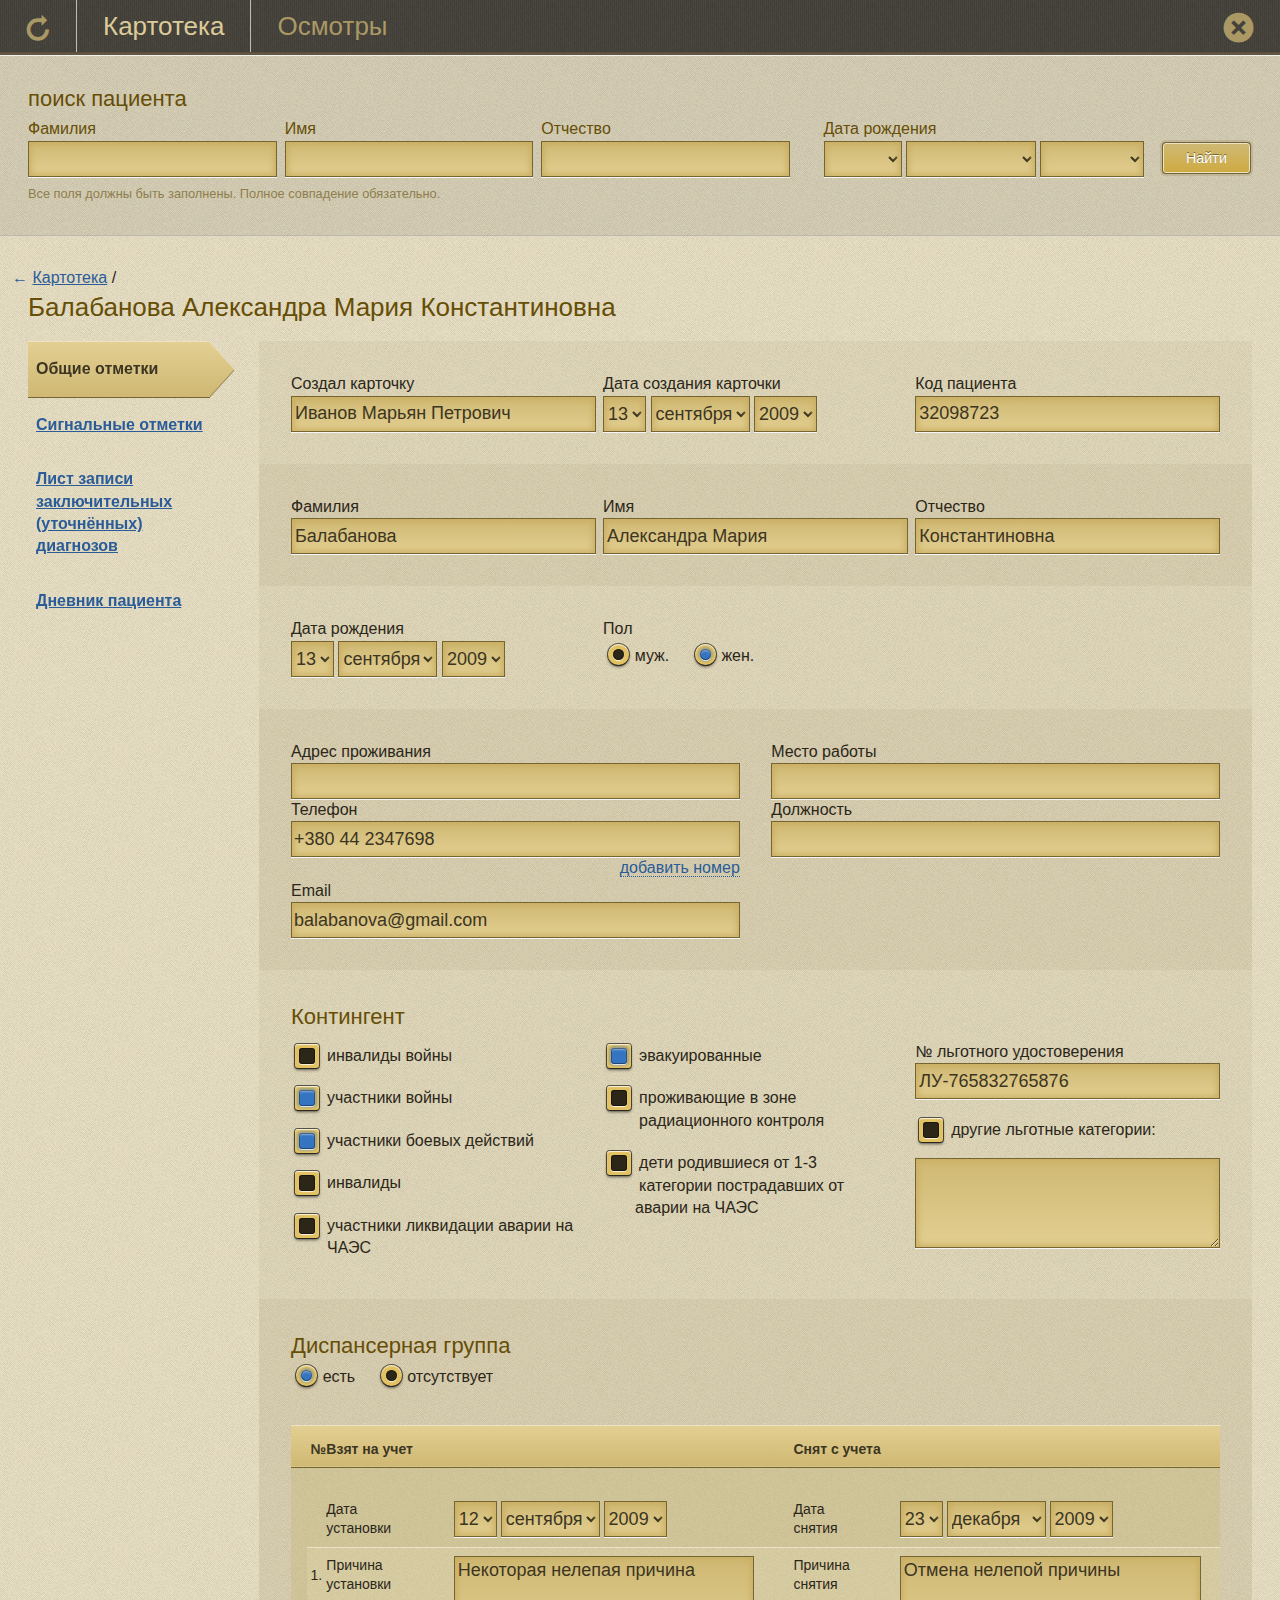
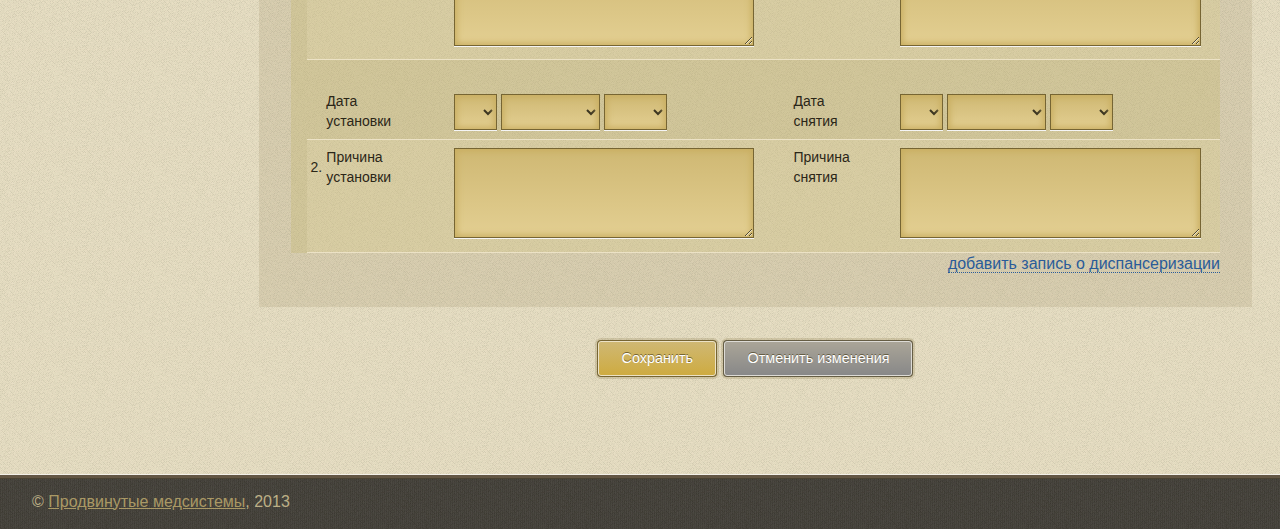
==== commit 5fa83b85: "Added patient's email to patients card" ====
--- a/card.html
+++ b/card.html
@@ -135,22 +135,23 @@
                 </div>
 
                 <div class="patient-card__content-block">
-                    <div class="patient-card__content-i3">
+                    <div class="patient-card__content-i1-5">
                         <label for="">Адрес проживания</label>
-                        <textarea name="" id="" cols="30" rows="10">Киев, ул. Боженка д.199 кв. 14</textarea>
+                        <input type="text" class="" value="">
 
                         <label for="">Телефон</label>
-                        <input type="text" class="" value="+380 44 2347698">
-
+                        <input type="tel" class="" value="+380 44 2347698">
                         <p class="add-info"><a href="#" class="pseudo-link">добавить номер</a></p>
-                    </div>
-                    <div class="patient-card__content-i3">
+
+                        <label for="">Email</label>
+                        <input type="email" class="" value="balabanova@gmail.com">
+                    </div>
+
+                    <div class="patient-card__content-i1-5 patient-card__content-i1-5om">
                         <label for="">Место работы</label>
-                        <textarea name="" id="" cols="30" rows="10"></textarea>
-                    </div>
-                    <div class="patient-card__content-i3 patient-card__content-i3om">
+                        <input type="text" class="" value="">
                         <label for="">Должность</label>
-                        <textarea name="" id="" cols="30" rows="10"></textarea>
+                        <input type="text" class="" value="">
                     </div>
                 </div>
 
--- a/css/screen.css
+++ b/css/screen.css
@@ -698,6 +698,8 @@
   color: #2b2618;
 }
 .patient-card__content-block input[type=text],
+.patient-card__content-block input[type=tel],
+.patient-card__content-block input[type=email],
 .patient-card__content-block textarea {
   background: #dccb99;
   border: 1px solid #766533;
@@ -929,3 +931,47 @@
   padding-bottom: 8px;
   padding-top: 8px;
 }
+
+.login-form {
+  width: 32.90323%;
+  float: left;
+  margin-right: 0.64516%;
+  display: inline;
+  margin-left: 33.54839%;
+  margin-right: 33.54839%;
+  margin-top: 128px;
+}
+.login-form input[type=text],
+.login-form input[type=password] {
+  background: #dccb99;
+  border: 1px solid #766533;
+  background-image: linear-gradient(to bottom, #cfb873, #e3cf92);
+  -webkit-box-sizing: border-box;
+  -moz-box-sizing: border-box;
+  box-sizing: border-box;
+  -webkit-box-shadow: whitesmoke 0 1px, #c9ae60 0px 0px 6px 2px inset;
+  -moz-box-shadow: whitesmoke 0 1px, #c9ae60 0px 0px 6px 2px inset;
+  box-shadow: whitesmoke 0 1px, #c9ae60 0px 0px 6px 2px inset;
+  color: #3c3521;
+  font-size: 18px;
+  height: 2em;
+}
+.login-form label {
+  display: block;
+  margin-top: 16px;
+}
+.login-form .login-form__email,
+.login-form .login-form__pass {
+  width: 100%;
+}
+.login-form .login-form__cert {
+  width: 75%;
+}
+.login-form .action-buttons {
+  text-align: center;
+  padding-top: 32px;
+}
+.login-form .action-buttons .b-btn__login {
+  font-size: 19.2px !important;
+  width: 96px;
+}
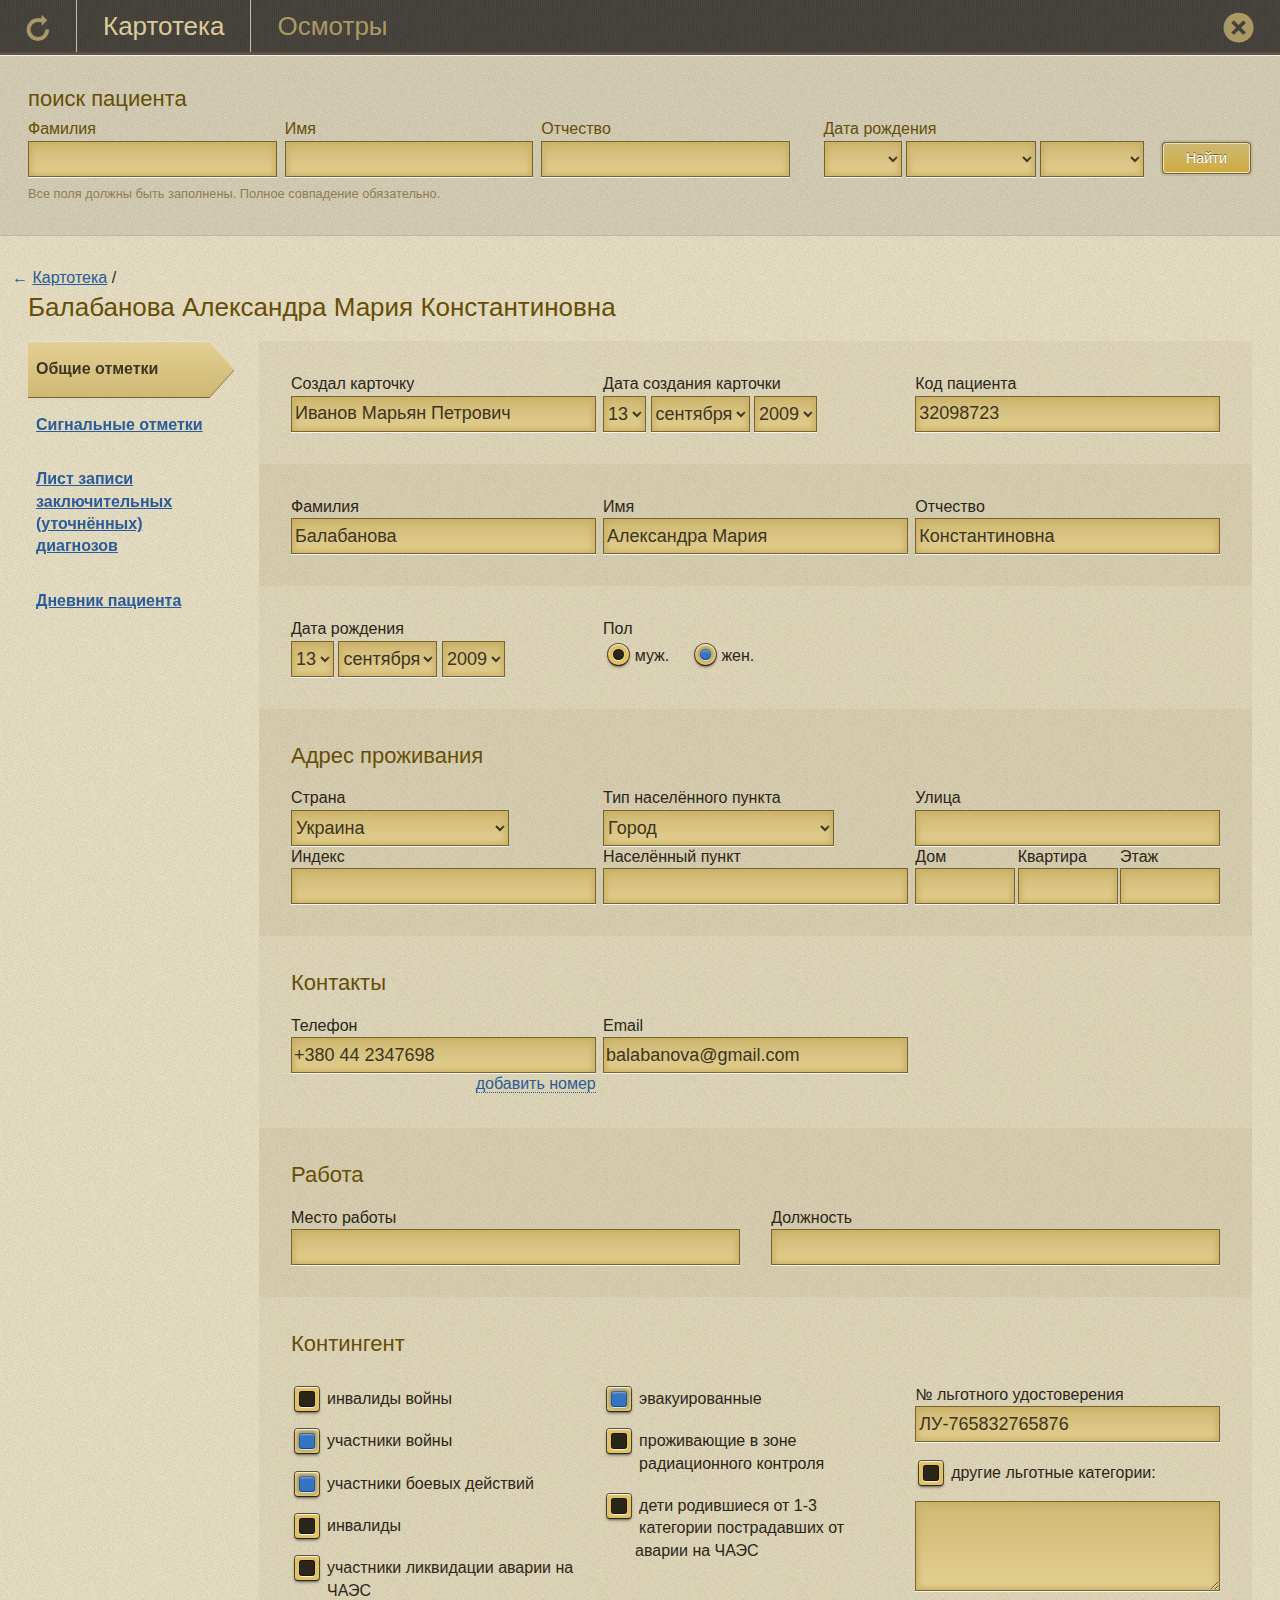
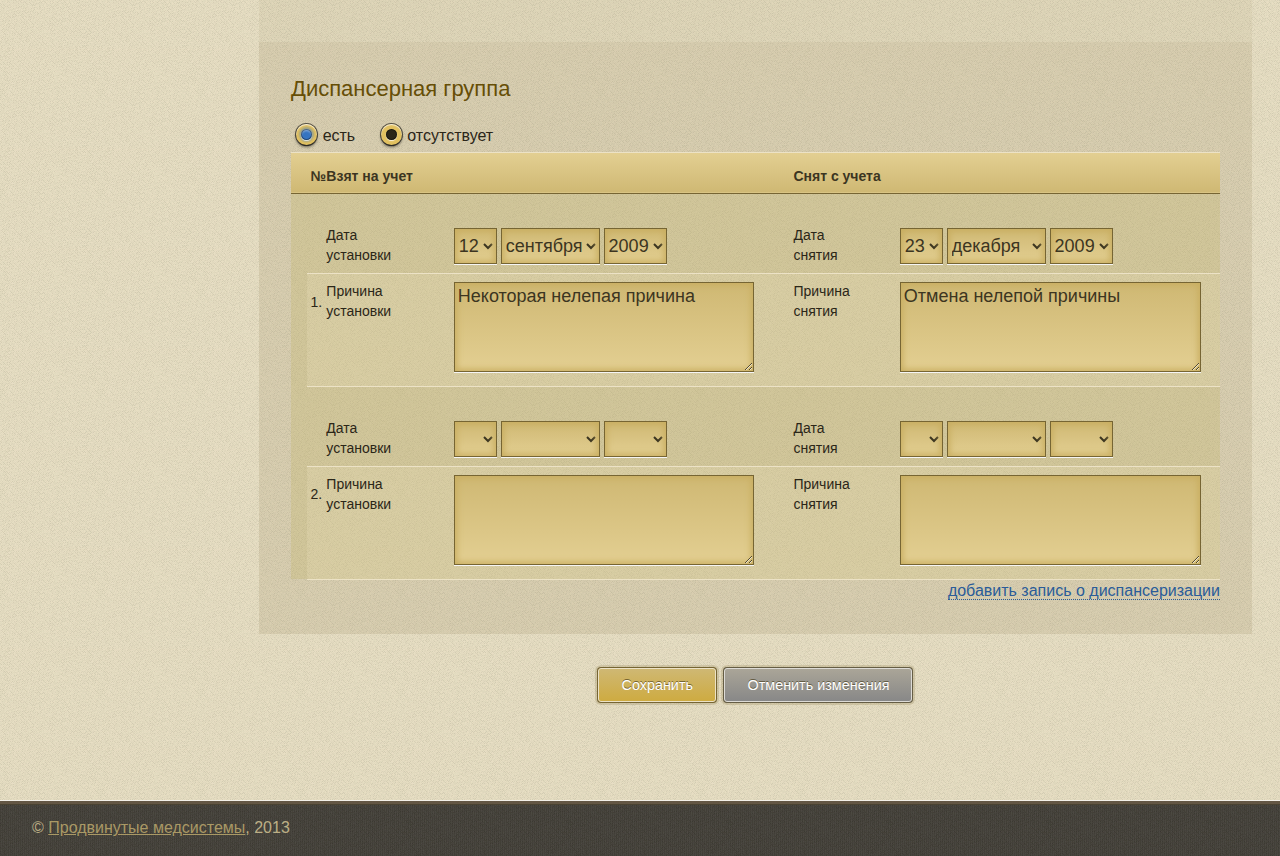
==== commit e5aa1e77: "Changed: 'Address', 'Work', 'Contacts' blocks" ====
--- a/card.html
+++ b/card.html
@@ -15,7 +15,7 @@
             <li class="header-menu__item header-menu__item-reload">
                 <a href="#"><span class="iconic reload_alt"></span></a></li>
             <li class="header-menu__item"><a class="active" href="index.html">Картотека</a></li>
-            <li class="header-menu__item"><a href="#">Осмотры</a></li>
+            <li class="header-menu__item"><a href="surveillances.html">Осмотры</a></li>
         </ul>
     </nav>
     <div class="header-user-menu">
@@ -135,23 +135,75 @@
                 </div>
 
                 <div class="patient-card__content-block">
-                    <div class="patient-card__content-i1-5">
-                        <label for="">Адрес проживания</label>
+                    <h3>Адрес проживания</h3>
+
+                    <div class="patient-card__content-i3">
+                        <label for="">Страна</label>
+                        <select name="" id="" class="">
+                            <option value="">Украина</option>
+                            <option value="">Республика Беларусь</option>
+                            <option value="">Российская Федерация</option>
+                        </select>
+                        <label for="">Индекс</label>
                         <input type="text" class="" value="">
-
+                    </div>
+
+                    <div class="patient-card__content-i3">
+                        <label for="">Тип населённого пункта</label>
+                        <select name="" id="" class="">
+                            <option value="">Город</option>
+                            <option value="">Посёлок городского типа</option>
+                        </select>
+                        <label for="">Населённый пункт</label>
+                        <input type="text" class="" value="">
+                    </div>
+
+                    <div class="patient-card__content-i3 patient-card__content-i3om">
+                        <label for="">Улица</label> <input type="text" class="" value="">
+
+                        <div class="patient-card__content-i3">
+                            <label for="">Дом</label> <input type="text" class="" value="">
+                        </div>
+
+                        <div class="patient-card__content-i3">
+                            <label for="">Квартира</label> <input type="text" class="" value="">
+                        </div>
+
+                        <div class="patient-card__content-i3 patient-card__content-i3om">
+                            <label for="">Этаж</label> <input type="text" class="" value="">
+                        </div>
+                    </div>
+
+
+
+
+
+
+                </div>
+
+                <div class="patient-card__content-block">
+                    <h3>Контакты</h3>
+                    <div class="patient-card__content-i3">
                         <label for="">Телефон</label>
                         <input type="tel" class="" value="+380 44 2347698">
                         <p class="add-info"><a href="#" class="pseudo-link">добавить номер</a></p>
-
+                    </div>
+                    <div class="patient-card__content-i3">
                         <label for="">Email</label>
                         <input type="email" class="" value="balabanova@gmail.com">
                     </div>
-
+                    <div class="patient-card__content-i3 patient-card__content-i3om">
+                    </div>
+
+                </div>
+
+                <div class="patient-card__content-block">
+                    <h3>Работа</h3>
+                    <div class="patient-card__content-i1-5">
+                        <label for="">Место работы</label> <input type="text" class="" value="">
+                    </div>
                     <div class="patient-card__content-i1-5 patient-card__content-i1-5om">
-                        <label for="">Место работы</label>
-                        <input type="text" class="" value="">
-                        <label for="">Должность</label>
-                        <input type="text" class="" value="">
+                        <label for="">Должность</label> <input type="text" class="" value="">
                     </div>
                 </div>
 
--- a/css/screen.css
+++ b/css/screen.css
@@ -5,6 +5,7 @@
    v2.0 | 20110126
    License: none (public domain)
 */
+@media -sass-debug-info{filename{font-family:file\:\/\/\/Users\/pomidorchi\/Hospital\/_PROCESS\/hl-html_susy\/scss\/_reset\.scss}line{font-family:\0000311}}
 html, body, div, span, applet, object, iframe, h1, h2, h3, h4, h5, h6, p, blockquote, pre, a, abbr, acronym, address, big, cite, code, del, dfn, em, img, ins, kbd, q, s, samp, small, strike, strong, sub, sup, tt, var, b, u, i, center, dl, dt, dd, ol, ul, li, fieldset, form, label, legend, table, caption, tbody, tfoot, thead, tr, th, td, article, aside, canvas, details, embed, figure, figcaption, footer, header, hgroup, menu, nav, output, ruby, section, summary, time, mark, audio, video {
   margin: 0;
   padding: 0;
@@ -14,28 +15,34 @@
   vertical-align: baseline;
 }
 
+@media -sass-debug-info{filename{font-family:file\:\/\/\/Users\/pomidorchi\/Hospital\/_PROCESS\/hl-html_susy\/scss\/_reset\.scss}line{font-family:\0000319}}
 article, aside, details, figcaption, figure, footer, header, hgroup, menu, nav, section {
   display: block;
 }
 
+@media -sass-debug-info{filename{font-family:file\:\/\/\/Users\/pomidorchi\/Hospital\/_PROCESS\/hl-html_susy\/scss\/_reset\.scss}line{font-family:\0000322}}
 body {
   line-height: 1;
 }
 
+@media -sass-debug-info{filename{font-family:file\:\/\/\/Users\/pomidorchi\/Hospital\/_PROCESS\/hl-html_susy\/scss\/_reset\.scss}line{font-family:\0000325}}
 ol, ul {
   list-style: none;
 }
 
+@media -sass-debug-info{filename{font-family:file\:\/\/\/Users\/pomidorchi\/Hospital\/_PROCESS\/hl-html_susy\/scss\/_reset\.scss}line{font-family:\0000328}}
 blockquote, q {
   quotes: none;
 }
 
+@media -sass-debug-info{filename{font-family:file\:\/\/\/Users\/pomidorchi\/Hospital\/_PROCESS\/hl-html_susy\/scss\/_reset\.scss}line{font-family:\0000332}}
 blockquote:before, blockquote:after,
 q:before, q:after {
   content: '';
   content: none;
 }
 
+@media -sass-debug-info{filename{font-family:file\:\/\/\/Users\/pomidorchi\/Hospital\/_PROCESS\/hl-html_susy\/scss\/_reset\.scss}line{font-family:\0000336}}
 table {
   border-collapse: collapse;
   border-spacing: 0;
@@ -44,6 +51,7 @@
 /* =========================================== */
 /* header                                      */
 /* =========================================== */
+@media -sass-debug-info{filename{font-family:file\:\/\/\/Users\/pomidorchi\/Hospital\/_PROCESS\/hl-html_susy\/scss\/_header\.scss}line{font-family:\000034}}
 .header {
   background: rgba(59, 59, 59, 0.8) url("img/bgHeader.png") repeat-x;
   background-position: 0 100%;
@@ -52,35 +60,43 @@
   width: 100%;
   *zoom: 1;
 }
+@media -sass-debug-info{filename{font-family:file\:\/\/\/Users\/pomidorchi\/\.rvm\/gems\/ruby-2\.0\.0-p0\/gems\/compass-0\.12\.2\/frameworks\/compass\/stylesheets\/compass\/utilities\/general\/_clearfix\.scss}line{font-family:\0000338}}
 .header:after {
   content: "";
   display: table;
   clear: both;
 }
 
+@media -sass-debug-info{filename{font-family:file\:\/\/\/Users\/pomidorchi\/Hospital\/_PROCESS\/hl-html_susy\/scss\/_header\.scss}line{font-family:\0000313}}
 .header-menu {
   float: left;
 }
+@media -sass-debug-info{filename{font-family:file\:\/\/\/Users\/pomidorchi\/Hospital\/_PROCESS\/hl-html_susy\/scss\/_header\.scss}line{font-family:\0000315}}
 .header-menu li {
   float: left;
 }
 
+@media -sass-debug-info{filename{font-family:file\:\/\/\/Users\/pomidorchi\/Hospital\/_PROCESS\/hl-html_susy\/scss\/_header\.scss}line{font-family:\0000320}}
 .header-menu__item {
   font-size: 26px;
   border-left: 1px solid rgba(225, 218, 199, 0.8);
   padding: 8px 26px;
 }
+@media -sass-debug-info{filename{font-family:file\:\/\/\/Users\/pomidorchi\/Hospital\/_PROCESS\/hl-html_susy\/scss\/_header\.scss}line{font-family:\0000325}}
 .header-menu__item a {
   color: #aa9965;
   display: inline-block;
   text-decoration: none;
 }
+@media -sass-debug-info{filename{font-family:file\:\/\/\/Users\/pomidorchi\/Hospital\/_PROCESS\/hl-html_susy\/scss\/_header\.scss}line{font-family:\0000330}}
 .header-menu__item a:hover {
   color: #dccb99;
 }
+@media -sass-debug-info{filename{font-family:file\:\/\/\/Users\/pomidorchi\/Hospital\/_PROCESS\/hl-html_susy\/scss\/_header\.scss}line{font-family:\0000333}}
 .header-menu__item a.active {
   color: #dccb99;
 }
+@media -sass-debug-info{filename{font-family:file\:\/\/\/Users\/pomidorchi\/Hospital\/_PROCESS\/hl-html_susy\/scss\/_header\.scss}line{font-family:\0000337}}
 .header-menu__item.header-menu__item-reload {
   border-left: 0;
   padding-top: 8px;
@@ -89,6 +105,7 @@
   line-height: 1;
 }
 
+@media -sass-debug-info{filename{font-family:file\:\/\/\/Users\/pomidorchi\/Hospital\/_PROCESS\/hl-html_susy\/scss\/_header\.scss}line{font-family:\0000346}}
 .header-user-menu {
   float: right;
 }
@@ -96,6 +113,7 @@
 /* =========================================== */
 /* MAIN.SCSS                                   */
 /* =========================================== */
+@media -sass-debug-info{filename{font-family:file\:\/\/\/Users\/pomidorchi\/Hospital\/_PROCESS\/hl-html_susy\/scss\/_main\.scss}line{font-family:\000035}}
 body {
   color: #2b2618;
   font-family: Calibri, Geneva, Arial, Helvetica, sans-serif;
@@ -104,28 +122,34 @@
   background-color: rgba(188, 149, 32, 0.8);
 }
 
+@media -sass-debug-info{filename{font-family:file\:\/\/\/Users\/pomidorchi\/Hospital\/_PROCESS\/hl-html_susy\/scss\/_main\.scss}line{font-family:\0000313}}
 a {
   color: #2a5c99;
   text-decoration: underline;
 }
+@media -sass-debug-info{filename{font-family:file\:\/\/\/Users\/pomidorchi\/Hospital\/_PROCESS\/hl-html_susy\/scss\/_main\.scss}line{font-family:\0000317}}
 a:hover {
   color: #142c49;
 }
+@media -sass-debug-info{filename{font-family:file\:\/\/\/Users\/pomidorchi\/Hospital\/_PROCESS\/hl-html_susy\/scss\/_main\.scss}line{font-family:\0000320}}
 a.pseudo-link {
   text-decoration: none;
   border-bottom: dotted 1px;
 }
 
+@media -sass-debug-info{filename{font-family:file\:\/\/\/Users\/pomidorchi\/Hospital\/_PROCESS\/hl-html_susy\/scss\/_main\.scss}line{font-family:\0000326}}
 input, select, textarea {
   font-family: Calibri, Geneva, Arial, Helvetica, sans-serif;
   font-size: 16px;
 }
 
+@media -sass-debug-info{filename{font-family:file\:\/\/\/Users\/pomidorchi\/Hospital\/_PROCESS\/hl-html_susy\/scss\/_main\.scss}line{font-family:\0000331}}
 input[type=text], textarea {
   outline: none;
   padding: 3px 0 3px 3px;
 }
 
+@media -sass-debug-info{filename{font-family:file\:\/\/\/Users\/pomidorchi\/Hospital\/_PROCESS\/hl-html_susy\/scss\/_main\.scss}line{font-family:\0000336}}
 input[type=text]:focus, textarea:focus {
   -webkit-box-shadow: 0 0 5px #456a97;
   -moz-box-shadow: 0 0 5px #456a97;
@@ -134,6 +158,7 @@
   border: 1px solid #3a69a2;
 }
 
+@media -sass-debug-info{filename{font-family:file\:\/\/\/Users\/pomidorchi\/Hospital\/_PROCESS\/hl-html_susy\/scss\/_main\.scss}line{font-family:\0000342}}
 input[type="radio"] {
   background-color: #e2c160;
   border-radius: 21.33333px;
@@ -147,6 +172,7 @@
   -webkit-appearance: none;
 }
 
+@media -sass-debug-info{filename{font-family:file\:\/\/\/Users\/pomidorchi\/Hospital\/_PROCESS\/hl-html_susy\/scss\/_main\.scss}line{font-family:\0000357}}
 input[type="radio"]:after {
   background-color: #2b2618;
   border-radius: 42.66667px;
@@ -160,17 +186,20 @@
   position: relative;
 }
 
+@media -sass-debug-info{filename{font-family:file\:\/\/\/Users\/pomidorchi\/Hospital\/_PROCESS\/hl-html_susy\/scss\/_main\.scss}line{font-family:\0000370}}
 input[type="radio"]:checked:after {
   background-color: #3574c1;
   box-shadow: inset 0 0 0 1px rgba(0, 0, 0, 0.4), inset 0 2px 2px rgba(255, 255, 255, 0.4), 0 1px 1px rgba(255, 255, 255, 0.8), 0 0 2px 2px rgba(53, 116, 193, 0.4);
 }
 
+@media -sass-debug-info{filename{font-family:file\:\/\/\/Users\/pomidorchi\/Hospital\/_PROCESS\/hl-html_susy\/scss\/_main\.scss}line{font-family:\0000378}}
 input[type="radio"] + label {
   vertical-align: top;
   padding-top: 4px;
   margin-right: 16px;
 }
 
+@media -sass-debug-info{filename{font-family:file\:\/\/\/Users\/pomidorchi\/Hospital\/_PROCESS\/hl-html_susy\/scss\/_main\.scss}line{font-family:\0000385}}
 input[type="checkbox"] {
   background-color: #e2c160;
   border-radius: 3px;
@@ -184,6 +213,7 @@
   -webkit-appearance: none;
 }
 
+@media -sass-debug-info{filename{font-family:file\:\/\/\/Users\/pomidorchi\/Hospital\/_PROCESS\/hl-html_susy\/scss\/_main\.scss}line{font-family:\00003100}}
 input[type="checkbox"]:after {
   background-color: #2b2618;
   border-radius: 3px;
@@ -197,38 +227,97 @@
   position: relative;
 }
 
+@media -sass-debug-info{filename{font-family:file\:\/\/\/Users\/pomidorchi\/Hospital\/_PROCESS\/hl-html_susy\/scss\/_main\.scss}line{font-family:\00003113}}
 input[type="checkbox"]:checked:after {
   background-color: #3574c1;
   box-shadow: inset 0 0 0 1px rgba(0, 0, 0, 0.4), inset 0 2px 2px rgba(255, 255, 255, 0.4), 0 1px 1px rgba(255, 255, 255, 0.8), 0 0 2px 2px rgba(53, 116, 193, 0.4);
 }
 
+@media -sass-debug-info{filename{font-family:file\:\/\/\/Users\/pomidorchi\/Hospital\/_PROCESS\/hl-html_susy\/scss\/_main\.scss}line{font-family:\00003121}}
 input[type="checkbox"] + label {
   vertical-align: top;
   padding-top: 4px;
   margin-right: 16px;
 }
 
+@media -sass-debug-info{filename{font-family:file\:\/\/\/Users\/pomidorchi\/Hospital\/_PROCESS\/hl-html_susy\/scss\/_main\.scss}line{font-family:\00003127}}
 strong, b {
   font-weight: bold;
 }
 
+@media -sass-debug-info{filename{font-family:file\:\/\/\/Users\/pomidorchi\/Hospital\/_PROCESS\/hl-html_susy\/scss\/_main\.scss}line{font-family:\00003131}}
 em, i {
   font-style: italic;
 }
 
+@media -sass-debug-info{filename{font-family:file\:\/\/\/Users\/pomidorchi\/Hospital\/_PROCESS\/hl-html_susy\/scss\/_main\.scss}line{font-family:\00003133}}
 .unwrap-context {
   white-space: nowrap;
 }
 
+@media -sass-debug-info{filename{font-family:file\:\/\/\/Users\/pomidorchi\/Hospital\/_PROCESS\/hl-html_susy\/scss\/_main\.scss}line{font-family:\00003137}}
+.va-top {
+  vertical-align: top;
+}
+
+@media -sass-debug-info{filename{font-family:file\:\/\/\/Users\/pomidorchi\/Hospital\/_PROCESS\/hl-html_susy\/scss\/_main\.scss}line{font-family:\00003141}}
+.actions {
+  padding-right: 4px;
+}
+@media -sass-debug-info{filename{font-family:file\:\/\/\/Users\/pomidorchi\/Hospital\/_PROCESS\/hl-html_susy\/scss\/_main\.scss}line{font-family:\00003144}}
+.actions .action-item__main-link {
+  display: inline-block;
+  line-height: 1;
+}
+@media -sass-debug-info{filename{font-family:file\:\/\/\/Users\/pomidorchi\/Hospital\/_PROCESS\/hl-html_susy\/scss\/_main\.scss}line{font-family:\00003149}}
+.actions .action-item__ico {
+  font-size: 19.2px;
+  color: #6d613c;
+  display: inline-block;
+  vertical-align: top;
+  line-height: 1;
+}
+@media -sass-debug-info{filename{font-family:file\:\/\/\/Users\/pomidorchi\/Hospital\/_PROCESS\/hl-html_susy\/scss\/_main\.scss}line{font-family:\00003158}}
+.actions .action-item__main-link,
+.actions .action-item__sec-link {
+  text-decoration: none;
+  border-bottom: dotted 1px;
+}
+@media -sass-debug-info{filename{font-family:file\:\/\/\/Users\/pomidorchi\/Hospital\/_PROCESS\/hl-html_susy\/scss\/_main\.scss}line{font-family:\00003163}}
+.actions .action-item__sec-link-container {
+  text-align: right;
+  line-height: 1;
+}
+@media -sass-debug-info{filename{font-family:file\:\/\/\/Users\/pomidorchi\/Hospital\/_PROCESS\/hl-html_susy\/scss\/_main\.scss}line{font-family:\00003167}}
+.actions .action-item__sec-link {
+  color: #644f12;
+  line-height: 1;
+  font-size: 11.2px;
+}
+@media -sass-debug-info{filename{font-family:file\:\/\/\/Users\/pomidorchi\/Hospital\/_PROCESS\/hl-html_susy\/scss\/_main\.scss}line{font-family:\00003175}}
+.actions .action-item__realized .action-item__ico,
+.actions .action-item__realized .action-item__main-link {
+  border-bottom: none;
+  color: #41954a;
+  font-weight: bold;
+}
+@media -sass-debug-info{filename{font-family:file\:\/\/\/Users\/pomidorchi\/Hospital\/_PROCESS\/hl-html_susy\/scss\/_main\.scss}line{font-family:\00003181}}
+.actions .action-item__info {
+  color: #8e7e4e;
+  font-style: italic;
+}
+
 /* =========================================== */
 /* Layout                                      */
 /* =========================================== */
+@media -sass-debug-info{filename{font-family:file\:\/\/\/Users\/pomidorchi\/\.rvm\/gems\/ruby-2\.0\.0-p0\/gems\/susy-1\.0\.8\/sass\/susy\/_grid\.scss}line{font-family:\0000314}}
 * {
   -webkit-box-sizing: border-box;
   -moz-box-sizing: border-box;
   box-sizing: border-box;
 }
 
+@media -sass-debug-info{filename{font-family:file\:\/\/\/Users\/pomidorchi\/Hospital\/_PROCESS\/hl-html_susy\/scss\/_layout\.scss}line{font-family:\000037}}
 .container {
   *zoom: 1;
   width: 1240px;
@@ -238,6 +327,7 @@
   margin-right: auto;
   min-height: 800px;
 }
+@media -sass-debug-info{filename{font-family:file\:\/\/\/Users\/pomidorchi\/\.rvm\/gems\/ruby-2\.0\.0-p0\/gems\/compass-0\.12\.2\/frameworks\/compass\/stylesheets\/compass\/utilities\/general\/_clearfix\.scss}line{font-family:\0000338}}
 .container:after {
   content: "";
   display: table;
@@ -247,6 +337,7 @@
 /* =========================================== */
 /* Headings                                    */
 /* =========================================== */
+@media -sass-debug-info{filename{font-family:file\:\/\/\/Users\/pomidorchi\/Hospital\/_PROCESS\/hl-html_susy\/scss\/_headings\.scss}line{font-family:\0000310}}
 h1,
 h2,
 h3,
@@ -257,26 +348,32 @@
   color: #664e06;
 }
 
+@media -sass-debug-info{filename{font-family:file\:\/\/\/Users\/pomidorchi\/Hospital\/_PROCESS\/hl-html_susy\/scss\/_mixins\.scss}line{font-family:\0000339}}
 h1 {
   font-size: 26px;
 }
 
+@media -sass-debug-info{filename{font-family:file\:\/\/\/Users\/pomidorchi\/Hospital\/_PROCESS\/hl-html_susy\/scss\/_mixins\.scss}line{font-family:\0000339}}
 h2 {
   font-size: 24px;
 }
 
+@media -sass-debug-info{filename{font-family:file\:\/\/\/Users\/pomidorchi\/Hospital\/_PROCESS\/hl-html_susy\/scss\/_mixins\.scss}line{font-family:\0000339}}
 h3 {
   font-size: 22px;
 }
 
+@media -sass-debug-info{filename{font-family:file\:\/\/\/Users\/pomidorchi\/Hospital\/_PROCESS\/hl-html_susy\/scss\/_mixins\.scss}line{font-family:\0000339}}
 h4 {
   font-size: 20px;
 }
 
+@media -sass-debug-info{filename{font-family:file\:\/\/\/Users\/pomidorchi\/Hospital\/_PROCESS\/hl-html_susy\/scss\/_mixins\.scss}line{font-family:\0000339}}
 h5 {
   font-size: 18px;
 }
 
+@media -sass-debug-info{filename{font-family:file\:\/\/\/Users\/pomidorchi\/Hospital\/_PROCESS\/hl-html_susy\/scss\/_mixins\.scss}line{font-family:\0000339}}
 h6 {
   font-size: 16px;
 }
@@ -285,6 +382,7 @@
 /* buttons                                     */
 /* =========================================== */
 /* .b-btn */
+@media -sass-debug-info{filename{font-family:file\:\/\/\/Users\/pomidorchi\/Hospital\/_PROCESS\/hl-html_susy\/scss\/_buttons\.scss}line{font-family:\000036}}
 .b-btn {
   border-width: 1px;
   border-style: solid;
@@ -321,6 +419,7 @@
   -moz-box-shadow: #766533 0 0 0 1px, rgba(142, 126, 78, 0.25) 0 0 0 3px;
   box-shadow: #766533 0 0 0 1px, rgba(142, 126, 78, 0.25) 0 0 0 3px;
 }
+@media -sass-debug-info{filename{font-family:file\:\/\/\/Users\/pomidorchi\/Hospital\/_PROCESS\/hl-html_susy\/scss\/_buttons\.scss}line{font-family:\0000337}}
 .b-btn:hover {
   color: #fff;
   background-color: #ceab41;
@@ -330,6 +429,7 @@
   background-image: -o-linear-gradient(top, #cfb873, #f2bd1d);
   background-image: linear-gradient(top, #cfb873, #f2bd1d);
 }
+@media -sass-debug-info{filename{font-family:file\:\/\/\/Users\/pomidorchi\/Hospital\/_PROCESS\/hl-html_susy\/scss\/_buttons\.scss}line{font-family:\0000342}}
 .b-btn:active {
   border-style: solid;
   border-color: rgba(128, 205, 255, 0);
@@ -340,6 +440,7 @@
   -moz-box-shadow: rgba(118, 101, 51, 0.8) 0 0 0 1px, rgba(142, 126, 78, 0.5) 0 0 0 3px;
   box-shadow: rgba(118, 101, 51, 0.8) 0 0 0 1px, rgba(142, 126, 78, 0.5) 0 0 0 3px;
 }
+@media -sass-debug-info{filename{font-family:file\:\/\/\/Users\/pomidorchi\/Hospital\/_PROCESS\/hl-html_susy\/scss\/_buttons\.scss}line{font-family:\0000357}}
 .b-btn.b-btn__secondary {
   color: #fff;
   border-color: #dddbd6;
@@ -354,6 +455,7 @@
   -moz-box-shadow: #655d44 0 0 0 1px, rgba(142, 126, 78, 0.25) 0 0 0 3px;
   box-shadow: #655d44 0 0 0 1px, rgba(142, 126, 78, 0.25) 0 0 0 3px;
 }
+@media -sass-debug-info{filename{font-family:file\:\/\/\/Users\/pomidorchi\/Hospital\/_PROCESS\/hl-html_susy\/scss\/_buttons\.scss}line{font-family:\0000368}}
 .b-btn.b-btn__secondary:hover {
   color: #fff;
   background-color: #717171;
@@ -363,6 +465,7 @@
   background-image: -o-linear-gradient(top, #928d7d, #717171);
   background-image: linear-gradient(top, #928d7d, #717171);
 }
+@media -sass-debug-info{filename{font-family:file\:\/\/\/Users\/pomidorchi\/Hospital\/_PROCESS\/hl-html_susy\/scss\/_buttons\.scss}line{font-family:\0000373}}
 .b-btn.b-btn__secondary:active {
   border-style: solid;
   border-color: rgba(128, 205, 255, 0);
@@ -375,6 +478,7 @@
 }
 
 /* surveys buttons */
+@media -sass-debug-info{filename{font-family:file\:\/\/\/Users\/pomidorchi\/Hospital\/_PROCESS\/hl-html_susy\/scss\/_buttons\.scss}line{font-family:\0000390}}
 .patient__btn {
   border-left: .214em solid;
   display: inline-block;
@@ -383,23 +487,35 @@
   padding: 4px 10.66667px;
   text-decoration: none;
 }
-
+@media -sass-debug-info{filename{font-family:file\:\/\/\/Users\/pomidorchi\/Hospital\/_PROCESS\/hl-html_susy\/scss\/_buttons\.scss}line{font-family:\0000398}}
+.patient__btn.patient__btn-2x {
+  font-size: 20.8px;
+}
+@media -sass-debug-info{filename{font-family:file\:\/\/\/Users\/pomidorchi\/Hospital\/_PROCESS\/hl-html_susy\/scss\/_buttons\.scss}line{font-family:\00003101}}
+.patient__btn.patient__btn-2x > .iconic {
+  margin-left: 4px;
+}
+
+@media -sass-debug-info{filename{font-family:file\:\/\/\/Users\/pomidorchi\/Hospital\/_PROCESS\/hl-html_susy\/scss\/_buttons\.scss}line{font-family:\00003107}}
 .patient__btn_1 {
   color: #d2f4e4;
   background: #2bb673;
   border-color: #18633f;
 }
+@media -sass-debug-info{filename{font-family:file\:\/\/\/Users\/pomidorchi\/Hospital\/_PROCESS\/hl-html_susy\/scss\/_mixins\.scss}line{font-family:\0000324}}
 .patient__btn_1:hover {
   color: #fbfefd;
   background: #218d59;
   border-color: #134f32;
 }
 
+@media -sass-debug-info{filename{font-family:file\:\/\/\/Users\/pomidorchi\/Hospital\/_PROCESS\/hl-html_susy\/scss\/_buttons\.scss}line{font-family:\00003111}}
 .patient__btn_2 {
   color: #ebd3eb;
   background: #964394;
   border-color: #4f244e;
 }
+@media -sass-debug-info{filename{font-family:file\:\/\/\/Users\/pomidorchi\/Hospital\/_PROCESS\/hl-html_susy\/scss\/_mixins\.scss}line{font-family:\0000324}}
 .patient__btn_2:hover {
   color: #fbf6fb;
   background: #733371;
@@ -409,6 +525,7 @@
 /* =========================================== */
 /* footer                                      */
 /* =========================================== */
+@media -sass-debug-info{filename{font-family:file\:\/\/\/Users\/pomidorchi\/Hospital\/_PROCESS\/hl-html_susy\/scss\/_footer\.scss}line{font-family:\000034}}
 .footer {
   background-position: 0 0;
   background: rgba(59, 59, 59, 0.8) url("img/bgFooter.png") repeat-x;
@@ -417,19 +534,23 @@
   width: 100%;
   *zoom: 1;
 }
+@media -sass-debug-info{filename{font-family:file\:\/\/\/Users\/pomidorchi\/\.rvm\/gems\/ruby-2\.0\.0-p0\/gems\/compass-0\.12\.2\/frameworks\/compass\/stylesheets\/compass\/utilities\/general\/_clearfix\.scss}line{font-family:\0000338}}
 .footer:after {
   content: "";
   display: table;
   clear: both;
 }
+@media -sass-debug-info{filename{font-family:file\:\/\/\/Users\/pomidorchi\/Hospital\/_PROCESS\/hl-html_susy\/scss\/_footer\.scss}line{font-family:\0000312}}
 .footer .cr {
   color: #bcaf86;
   padding: 16px 32px;
   text-align: left;
 }
+@media -sass-debug-info{filename{font-family:file\:\/\/\/Users\/pomidorchi\/Hospital\/_PROCESS\/hl-html_susy\/scss\/_footer\.scss}line{font-family:\0000316}}
 .footer .cr a {
   color: #aa9965;
 }
+@media -sass-debug-info{filename{font-family:file\:\/\/\/Users\/pomidorchi\/Hospital\/_PROCESS\/hl-html_susy\/scss\/_footer\.scss}line{font-family:\0000319}}
 .footer .cr a:hover {
   color: #9e8d57;
 }
@@ -437,6 +558,7 @@
 /* =========================================== */
 /* form-search                                 */
 /* =========================================== */
+@media -sass-debug-info{filename{font-family:file\:\/\/\/Users\/pomidorchi\/Hospital\/_PROCESS\/hl-html_susy\/scss\/_form-search\.scss}line{font-family:\000037}}
 .form-search-wrapper {
   background: rgba(59, 59, 59, 0.1);
   -webkit-box-shadow: rgba(161, 161, 161, 0.6) 0 1px;
@@ -444,12 +566,14 @@
   box-shadow: rgba(161, 161, 161, 0.6) 0 1px;
   width: 100%;
 }
+@media -sass-debug-info{filename{font-family:file\:\/\/\/Users\/pomidorchi\/\.rvm\/gems\/ruby-2\.0\.0-p0\/gems\/susy-1\.0\.8\/sass\/susy\/_grid\.scss}line{font-family:\0000314}}
 .form-search-wrapper * {
   -webkit-box-sizing: border-box;
   -moz-box-sizing: border-box;
   box-sizing: border-box;
 }
 
+@media -sass-debug-info{filename{font-family:file\:\/\/\/Users\/pomidorchi\/Hospital\/_PROCESS\/hl-html_susy\/scss\/_form-search\.scss}line{font-family:\0000314}}
 .form-search {
   overflow: hidden;
   padding: 32px 0;
@@ -461,20 +585,24 @@
   margin-left: auto;
   margin-right: auto;
 }
+@media -sass-debug-info{filename{font-family:file\:\/\/\/Users\/pomidorchi\/\.rvm\/gems\/ruby-2\.0\.0-p0\/gems\/compass-0\.12\.2\/frameworks\/compass\/stylesheets\/compass\/utilities\/general\/_clearfix\.scss}line{font-family:\0000338}}
 .form-search:after {
   content: "";
   display: table;
   clear: both;
 }
+@media -sass-debug-info{filename{font-family:file\:\/\/\/Users\/pomidorchi\/Hospital\/_PROCESS\/hl-html_susy\/scss\/_form-search\.scss}line{font-family:\0000320}}
 .form-search h3 {
   line-height: 1;
   margin: 0 0 8px;
 }
 
+@media -sass-debug-info{filename{font-family:file\:\/\/\/Users\/pomidorchi\/Hospital\/_PROCESS\/hl-html_susy\/scss\/_form-search\.scss}line{font-family:\0000326}}
 .form-search__label {
   display: block;
 }
 
+@media -sass-debug-info{filename{font-family:file\:\/\/\/Users\/pomidorchi\/Hospital\/_PROCESS\/hl-html_susy\/scss\/_form-search\.scss}line{font-family:\0000330}}
 .form-search__text {
   background: #dccb99;
   border: 1px solid #766533;
@@ -491,6 +619,7 @@
   width: 100%;
 }
 
+@media -sass-debug-info{filename{font-family:file\:\/\/\/Users\/pomidorchi\/Hospital\/_PROCESS\/hl-html_susy\/scss\/_form-search\.scss}line{font-family:\0000337}}
 .form-search__item_last-name,
 .form-search__item_first-name,
 .form-search__item_middle-name {
@@ -500,6 +629,7 @@
   display: inline;
 }
 
+@media -sass-debug-info{filename{font-family:file\:\/\/\/Users\/pomidorchi\/Hospital\/_PROCESS\/hl-html_susy\/scss\/_form-search\.scss}line{font-family:\0000341}}
 .form-search__item_born {
   padding-left: 2.09677%;
   width: 28.70968%;
@@ -507,6 +637,7 @@
   margin-right: 0.64516%;
   display: inline;
 }
+@media -sass-debug-info{filename{font-family:file\:\/\/\/Users\/pomidorchi\/Hospital\/_PROCESS\/hl-html_susy\/scss\/_form-search\.scss}line{font-family:\0000344}}
 .form-search__item_born select {
   background: #dccb99;
   border: 1px solid #766533;
@@ -522,6 +653,7 @@
   height: 2em;
 }
 
+@media -sass-debug-info{filename{font-family:file\:\/\/\/Users\/pomidorchi\/Hospital\/_PROCESS\/hl-html_susy\/scss\/_form-search\.scss}line{font-family:\0000349}}
 .form-search__item_submit {
   padding-top: 22.4px;
   width: 7.74194%;
@@ -532,6 +664,7 @@
   text-align: right;
 }
 
+@media -sass-debug-info{filename{font-family:file\:\/\/\/Users\/pomidorchi\/Hospital\/_PROCESS\/hl-html_susy\/scss\/_form-search\.scss}line{font-family:\0000354}}
 .form-search__note {
   width: 100%;
   float: left;
@@ -542,14 +675,17 @@
   padding-top: 8px;
 }
 
+@media -sass-debug-info{filename{font-family:file\:\/\/\/Users\/pomidorchi\/Hospital\/_PROCESS\/hl-html_susy\/scss\/_form-search\.scss}line{font-family:\0000362}}
 .form-search__item_day {
   width: 78px;
 }
 
+@media -sass-debug-info{filename{font-family:file\:\/\/\/Users\/pomidorchi\/Hospital\/_PROCESS\/hl-html_susy\/scss\/_form-search\.scss}line{font-family:\0000363}}
 .form-search__item_month {
   width: 130px;
 }
 
+@media -sass-debug-info{filename{font-family:file\:\/\/\/Users\/pomidorchi\/Hospital\/_PROCESS\/hl-html_susy\/scss\/_form-search\.scss}line{font-family:\0000364}}
 .form-search__item_year {
   width: 104px;
 }
@@ -557,20 +693,25 @@
 /* =========================================== */
 /* latest-patients                             */
 /* =========================================== */
+@media -sass-debug-info{filename{font-family:file\:\/\/\/Users\/pomidorchi\/Hospital\/_PROCESS\/hl-html_susy\/scss\/_latest-patients\.scss}line{font-family:\000036}}
 .latest-patients {
   padding: 32px 0 0;
 }
+@media -sass-debug-info{filename{font-family:file\:\/\/\/Users\/pomidorchi\/Hospital\/_PROCESS\/hl-html_susy\/scss\/_latest-patients\.scss}line{font-family:\000038}}
 .latest-patients h1 {
   text-transform: uppercase;
 }
 
+@media -sass-debug-info{filename{font-family:file\:\/\/\/Users\/pomidorchi\/Hospital\/_PROCESS\/hl-html_susy\/scss\/_latest-patients\.scss}line{font-family:\0000313}}
 .patients {
   width: 100%;
 }
+@media -sass-debug-info{filename{font-family:file\:\/\/\/Users\/pomidorchi\/Hospital\/_PROCESS\/hl-html_susy\/scss\/_mixins\.scss}line{font-family:\0000350}}
 .patients th, .patients td {
   font-size: 14px;
   padding-left: 2.09677%;
 }
+@media -sass-debug-info{filename{font-family:file\:\/\/\/Users\/pomidorchi\/Hospital\/_PROCESS\/hl-html_susy\/scss\/_mixins\.scss}line{font-family:\0000354}}
 .patients th {
   background: #dacc87;
   background-image: -webkit-gradient(linear, 50% 100%, 50% 0%, color-stop(0%, #cfb873), color-stop(100%, #e3cf92));
@@ -588,20 +729,26 @@
   padding-bottom: 10.66667px;
   vertical-align: middle;
 }
+@media -sass-debug-info{filename{font-family:file\:\/\/\/Users\/pomidorchi\/Hospital\/_PROCESS\/hl-html_susy\/scss\/_mixins\.scss}line{font-family:\0000367}}
 .patients td {
   background: rgba(218, 204, 135, 0.3);
   padding-top: 8px;
   padding-bottom: 8px;
-}
+  vertical-align: middle;
+}
+@media -sass-debug-info{filename{font-family:file\:\/\/\/Users\/pomidorchi\/Hospital\/_PROCESS\/hl-html_susy\/scss\/_mixins\.scss}line{font-family:\0000373}}
 .patients tr:nth-child(odd) td {
   background: rgba(196, 181, 106, 0.3);
 }
+@media -sass-debug-info{filename{font-family:file\:\/\/\/Users\/pomidorchi\/Hospital\/_PROCESS\/hl-html_susy\/scss\/_latest-patients\.scss}line{font-family:\0000319}}
 .patients .patient__fio {
   font-weight: bold;
 }
+@media -sass-debug-info{filename{font-family:file\:\/\/\/Users\/pomidorchi\/Hospital\/_PROCESS\/hl-html_susy\/scss\/_latest-patients\.scss}line{font-family:\0000323}}
 .patients .patient__born {
   text-align: right;
 }
+@media -sass-debug-info{filename{font-family:file\:\/\/\/Users\/pomidorchi\/Hospital\/_PROCESS\/hl-html_susy\/scss\/_latest-patients\.scss}line{font-family:\0000331}}
 .patients .patients__total {
   background: #dacc87;
   border-top: 1px solid #ece2c6;
@@ -613,27 +760,33 @@
 /* =========================================== */
 /* patient-card                                */
 /* =========================================== */
+@media -sass-debug-info{filename{font-family:file\:\/\/\/Users\/pomidorchi\/Hospital\/_PROCESS\/hl-html_susy\/scss\/_patient-card\.scss}line{font-family:\000036}}
 .patient-card {
   padding: 32px 0 0;
   *zoom: 1;
 }
+@media -sass-debug-info{filename{font-family:file\:\/\/\/Users\/pomidorchi\/\.rvm\/gems\/ruby-2\.0\.0-p0\/gems\/compass-0\.12\.2\/frameworks\/compass\/stylesheets\/compass\/utilities\/general\/_clearfix\.scss}line{font-family:\0000338}}
 .patient-card:after {
   content: "";
   display: table;
   clear: both;
 }
 
+@media -sass-debug-info{filename{font-family:file\:\/\/\/Users\/pomidorchi\/Hospital\/_PROCESS\/hl-html_susy\/scss\/_patient-card\.scss}line{font-family:\0000311}}
 .patient-card__title {
   padding-bottom: 16px;
 }
+@media -sass-debug-info{filename{font-family:file\:\/\/\/Users\/pomidorchi\/Hospital\/_PROCESS\/hl-html_susy\/scss\/_patient-card\.scss}line{font-family:\0000314}}
 .patient-card__title .nav-back {
   margin-left: -1em;
 }
+@media -sass-debug-info{filename{font-family:file\:\/\/\/Users\/pomidorchi\/Hospital\/_PROCESS\/hl-html_susy\/scss\/_patient-card\.scss}line{font-family:\0000316}}
 .patient-card__title .nav-back:before {
   content: '\2190 \00a0';
   display: inline-block;
 }
 
+@media -sass-debug-info{filename{font-family:file\:\/\/\/Users\/pomidorchi\/Hospital\/_PROCESS\/hl-html_susy\/scss\/_patient-card\.scss}line{font-family:\0000323}}
 .patient-card__navigation {
   width: 16.12903%;
   float: left;
@@ -642,12 +795,14 @@
   padding-right: 2.09677%;
   position: fixed;
 }
+@media -sass-debug-info{filename{font-family:file\:\/\/\/Users\/pomidorchi\/Hospital\/_PROCESS\/hl-html_susy\/scss\/_patient-card\.scss}line{font-family:\0000329}}
 .patient-card__navigation a {
   display: block;
   padding: 16px 0 16px 8px;
   font-weight: bold;
   width: 182px;
 }
+@media -sass-debug-info{filename{font-family:file\:\/\/\/Users\/pomidorchi\/Hospital\/_PROCESS\/hl-html_susy\/scss\/_patient-card\.scss}line{font-family:\0000335}}
 .patient-card__navigation a.active {
   position: relative;
   text-decoration: none;
@@ -662,6 +817,7 @@
   color: #3c3521;
   vertical-align: middle;
 }
+@media -sass-debug-info{filename{font-family:file\:\/\/\/Users\/pomidorchi\/Hospital\/_PROCESS\/hl-html_susy\/scss\/_patient-card\.scss}line{font-family:\0000345}}
 .patient-card__navigation a.active:after {
   content: '';
   position: absolute;
@@ -673,6 +829,7 @@
   height: 100%;
 }
 
+@media -sass-debug-info{filename{font-family:file\:\/\/\/Users\/pomidorchi\/Hospital\/_PROCESS\/hl-html_susy\/scss\/_patient-card\.scss}line{font-family:\0000360}}
 .patient-card__content {
   width: 81.12903%;
   float: right;
@@ -681,22 +838,27 @@
   display: inline;
 }
 
+@media -sass-debug-info{filename{font-family:file\:\/\/\/Users\/pomidorchi\/Hospital\/_PROCESS\/hl-html_susy\/scss\/_patient-card\.scss}line{font-family:\0000364}}
 .patient-card__content-block {
   *zoom: 1;
   clear: both;
   padding: 32px;
 }
+@media -sass-debug-info{filename{font-family:file\:\/\/\/Users\/pomidorchi\/\.rvm\/gems\/ruby-2\.0\.0-p0\/gems\/compass-0\.12\.2\/frameworks\/compass\/stylesheets\/compass\/utilities\/general\/_clearfix\.scss}line{font-family:\0000338}}
 .patient-card__content-block:after {
   content: "";
   display: table;
   clear: both;
 }
+@media -sass-debug-info{filename{font-family:file\:\/\/\/Users\/pomidorchi\/Hospital\/_PROCESS\/hl-html_susy\/scss\/_patient-card\.scss}line{font-family:\0000369}}
 .patient-card__content-block label {
   display: block;
 }
+@media -sass-debug-info{filename{font-family:file\:\/\/\/Users\/pomidorchi\/Hospital\/_PROCESS\/hl-html_susy\/scss\/_patient-card\.scss}line{font-family:\0000371}}
 .patient-card__content-block h6 {
   color: #2b2618;
 }
+@media -sass-debug-info{filename{font-family:file\:\/\/\/Users\/pomidorchi\/Hospital\/_PROCESS\/hl-html_susy\/scss\/_patient-card\.scss}line{font-family:\0000376}}
 .patient-card__content-block input[type=text],
 .patient-card__content-block input[type=tel],
 .patient-card__content-block input[type=email],
@@ -715,13 +877,16 @@
   height: 2em;
   width: 100%;
 }
+@media -sass-debug-info{filename{font-family:file\:\/\/\/Users\/pomidorchi\/Hospital\/_PROCESS\/hl-html_susy\/scss\/_patient-card\.scss}line{font-family:\0000381}}
 .patient-card__content-block input[type=checkbox] {
   float: left;
   display: block;
 }
+@media -sass-debug-info{filename{font-family:file\:\/\/\/Users\/pomidorchi\/Hospital\/_PROCESS\/hl-html_susy\/scss\/_patient-card\.scss}line{font-family:\0000386}}
 .patient-card__content-block textarea {
   height: 5em;
 }
+@media -sass-debug-info{filename{font-family:file\:\/\/\/Users\/pomidorchi\/Hospital\/_PROCESS\/hl-html_susy\/scss\/_patient-card\.scss}line{font-family:\0000388}}
 .patient-card__content-block select {
   background: #dccb99;
   border: 1px solid #766533;
@@ -736,40 +901,51 @@
   font-size: 18px;
   height: 2em;
 }
+@media -sass-debug-info{filename{font-family:file\:\/\/\/Users\/pomidorchi\/Hospital\/_PROCESS\/hl-html_susy\/scss\/_patient-card\.scss}line{font-family:\0000390}}
 .patient-card__content-block div > textarea {
   margin-bottom: 16px;
 }
-.patient-card__content-block h3 + div > textarea:first-child {
-  margin-top: 16px;
-}
+@media -sass-debug-info{filename{font-family:file\:\/\/\/Users\/pomidorchi\/Hospital\/_PROCESS\/hl-html_susy\/scss\/_patient-card\.scss}line{font-family:\0000392}}
+.patient-card__content-block h3 {
+  margin-bottom: 16px;
+}
+@media -sass-debug-info{filename{font-family:file\:\/\/\/Users\/pomidorchi\/Hospital\/_PROCESS\/hl-html_susy\/scss\/_patient-card\.scss}line{font-family:\0000394}}
 .patient-card__content-block .unordered-list_txt {
   list-style: disc;
   margin-left: 16px;
 }
+@media -sass-debug-info{filename{font-family:file\:\/\/\/Users\/pomidorchi\/Hospital\/_PROCESS\/hl-html_susy\/scss\/_patient-card\.scss}line{font-family:\0000399}}
 .patient-card__content-block .checkbox-label {
   display: block;
   padding-left: 32px;
 }
+@media -sass-debug-info{filename{font-family:file\:\/\/\/Users\/pomidorchi\/Hospital\/_PROCESS\/hl-html_susy\/scss\/_patient-card\.scss}line{font-family:\00003104}}
 .patient-card__content-block .checkbox-list li {
   padding: 8px 0;
 }
+@media -sass-debug-info{filename{font-family:file\:\/\/\/Users\/pomidorchi\/Hospital\/_PROCESS\/hl-html_susy\/scss\/_patient-card\.scss}line{font-family:\00003108}}
 .patient-card__content-block .radio-label {
   display: inline-block;
 }
+@media -sass-debug-info{filename{font-family:file\:\/\/\/Users\/pomidorchi\/Hospital\/_PROCESS\/hl-html_susy\/scss\/_patient-card\.scss}line{font-family:\00003111}}
 .patient-card__content-block .add-info {
   text-align: right;
 }
+@media -sass-debug-info{filename{font-family:file\:\/\/\/Users\/pomidorchi\/Hospital\/_PROCESS\/hl-html_susy\/scss\/_patient-card\.scss}line{font-family:\00003113}}
 .patient-card__content-block.action-buttons {
   background: none !important;
   text-align: center;
 }
+@media -sass-debug-info{filename{font-family:file\:\/\/\/Users\/pomidorchi\/Hospital\/_PROCESS\/hl-html_susy\/scss\/_patient-card\.scss}line{font-family:\00003118}}
 .patient-card__content-block:nth-child(even) {
   background: rgba(142, 126, 78, 0.16);
 }
+@media -sass-debug-info{filename{font-family:file\:\/\/\/Users\/pomidorchi\/Hospital\/_PROCESS\/hl-html_susy\/scss\/_patient-card\.scss}line{font-family:\00003119}}
 .patient-card__content-block:nth-child(odd) {
   background: rgba(142, 126, 78, 0.08);
 }
 
+@media -sass-debug-info{filename{font-family:file\:\/\/\/Users\/pomidorchi\/Hospital\/_PROCESS\/hl-html_susy\/scss\/_patient-card\.scss}line{font-family:\00003122}}
 .patient-card__content-i1 {
   width: 100%;
   float: right;
@@ -778,12 +954,14 @@
   display: inline;
 }
 
+@media -sass-debug-info{filename{font-family:file\:\/\/\/Users\/pomidorchi\/Hospital\/_PROCESS\/hl-html_susy\/scss\/_patient-card\.scss}line{font-family:\00003128}}
 .patient-card__content-i1-5 {
   width: 48.31014%;
   float: left;
   margin-right: 0.79523%;
   display: inline;
 }
+@media -sass-debug-info{filename{font-family:file\:\/\/\/Users\/pomidorchi\/Hospital\/_PROCESS\/hl-html_susy\/scss\/_patient-card\.scss}line{font-family:\00003133}}
 .patient-card__content-i1-5.patient-card__content-i1-5om {
   width: 48.31014%;
   float: right;
@@ -792,12 +970,14 @@
   display: inline;
 }
 
+@media -sass-debug-info{filename{font-family:file\:\/\/\/Users\/pomidorchi\/Hospital\/_PROCESS\/hl-html_susy\/scss\/_patient-card\.scss}line{font-family:\00003138}}
 .patient-card__content-i2 {
   width: 66.40159%;
   float: left;
   margin-right: 0.79523%;
   display: inline;
 }
+@media -sass-debug-info{filename{font-family:file\:\/\/\/Users\/pomidorchi\/Hospital\/_PROCESS\/hl-html_susy\/scss\/_patient-card\.scss}line{font-family:\00003141}}
 .patient-card__content-i2.patient-card__content-i2om {
   width: 66.40159%;
   float: right;
@@ -806,12 +986,14 @@
   display: inline;
 }
 
+@media -sass-debug-info{filename{font-family:file\:\/\/\/Users\/pomidorchi\/Hospital\/_PROCESS\/hl-html_susy\/scss\/_patient-card\.scss}line{font-family:\00003146}}
 .patient-card__content-i3 {
   width: 32.80318%;
   float: left;
   margin-right: 0.79523%;
   display: inline;
 }
+@media -sass-debug-info{filename{font-family:file\:\/\/\/Users\/pomidorchi\/Hospital\/_PROCESS\/hl-html_susy\/scss\/_patient-card\.scss}line{font-family:\00003150}}
 .patient-card__content-i3.patient-card__content-i3om {
   width: 32.80318%;
   float: right;
@@ -820,15 +1002,18 @@
   display: inline;
 }
 
+@media -sass-debug-info{filename{font-family:file\:\/\/\/Users\/pomidorchi\/Hospital\/_PROCESS\/hl-html_susy\/scss\/_patient-card\.scss}line{font-family:\00003156}}
 .patient-card__content-col5 {
   width: 12.12724%;
   float: left;
   margin-right: 0.79523%;
   display: inline;
 }
+@media -sass-debug-info{filename{font-family:file\:\/\/\/Users\/pomidorchi\/Hospital\/_PROCESS\/hl-html_susy\/scss\/_patient-card\.scss}line{font-family:\00003161}}
 .patient-card__content-col5 select {
   width: 100%;
 }
+@media -sass-debug-info{filename{font-family:file\:\/\/\/Users\/pomidorchi\/Hospital\/_PROCESS\/hl-html_susy\/scss\/_patient-card\.scss}line{font-family:\00003165}}
 .patient-card__content-col5.patient-card__content-col5om {
   width: 12.12724%;
   float: right;
@@ -837,12 +1022,14 @@
   display: inline;
 }
 
+@media -sass-debug-info{filename{font-family:file\:\/\/\/Users\/pomidorchi\/Hospital\/_PROCESS\/hl-html_susy\/scss\/_patient-card\.scss}line{font-family:\00003171}}
 .patient-card__content-col8 {
   width: 19.88072%;
   float: left;
   margin-right: 0.79523%;
   display: inline;
 }
+@media -sass-debug-info{filename{font-family:file\:\/\/\/Users\/pomidorchi\/Hospital\/_PROCESS\/hl-html_susy\/scss\/_patient-card\.scss}line{font-family:\00003176}}
 .patient-card__content-col8.patient-card__content-col8om {
   width: 19.88072%;
   float: right;
@@ -851,12 +1038,30 @@
   display: inline;
 }
 
+@media -sass-debug-info{filename{font-family:file\:\/\/\/Users\/pomidorchi\/Hospital\/_PROCESS\/hl-html_susy\/scss\/_patient-card\.scss}line{font-family:\00003181}}
+.patient-card__content-col15 {
+  width: 37.97217%;
+  float: left;
+  margin-right: 0.79523%;
+  display: inline;
+}
+@media -sass-debug-info{filename{font-family:file\:\/\/\/Users\/pomidorchi\/Hospital\/_PROCESS\/hl-html_susy\/scss\/_patient-card\.scss}line{font-family:\00003186}}
+.patient-card__content-col15.patient-card__content-col15om {
+  width: 37.97217%;
+  float: right;
+  margin-right: 0;
+  *margin-left: -8px;
+  display: inline;
+}
+
+@media -sass-debug-info{filename{font-family:file\:\/\/\/Users\/pomidorchi\/Hospital\/_PROCESS\/hl-html_susy\/scss\/_patient-card\.scss}line{font-family:\00003191}}
 .patient-card__content-col29 {
   width: 74.15507%;
   float: left;
   margin-right: 0.79523%;
   display: inline;
 }
+@media -sass-debug-info{filename{font-family:file\:\/\/\/Users\/pomidorchi\/Hospital\/_PROCESS\/hl-html_susy\/scss\/_patient-card\.scss}line{font-family:\00003196}}
 .patient-card__content-col29.patient-card__content-col29om {
   width: 74.15507%;
   float: right;
@@ -865,15 +1070,17 @@
   display: inline;
 }
 
+@media -sass-debug-info{filename{font-family:file\:\/\/\/Users\/pomidorchi\/Hospital\/_PROCESS\/hl-html_susy\/scss\/_patient-card\.scss}line{font-family:\00003201}}
 .patient-card__table {
-  margin-top: 32px;
   width: 100%;
 }
+@media -sass-debug-info{filename{font-family:file\:\/\/\/Users\/pomidorchi\/Hospital\/_PROCESS\/hl-html_susy\/scss\/_patient-card\.scss}line{font-family:\00003203}}
 .patient-card__table th, .patient-card__table td {
   font-size: 14px;
   padding-left: 2.09677%;
   padding-right: 2.09677%;
 }
+@media -sass-debug-info{filename{font-family:file\:\/\/\/Users\/pomidorchi\/Hospital\/_PROCESS\/hl-html_susy\/scss\/_patient-card\.scss}line{font-family:\00003208}}
 .patient-card__table th {
   background: #dacc87;
   background-image: -webkit-gradient(linear, 50% 100%, 50% 0%, color-stop(0%, #cfb873), color-stop(100%, #e3cf92));
@@ -891,25 +1098,27 @@
   padding-bottom: 10.66667px;
   vertical-align: middle;
 }
+@media -sass-debug-info{filename{font-family:file\:\/\/\/Users\/pomidorchi\/Hospital\/_PROCESS\/hl-html_susy\/scss\/_patient-card\.scss}line{font-family:\00003221}}
 .patient-card__table td {
   background: rgba(218, 204, 135, 0.3);
   padding-top: 8px;
   padding-bottom: 8px;
   vertical-align: middle;
 }
-.patient-card__table td.va-top {
-  vertical-align: top;
-}
+@media -sass-debug-info{filename{font-family:file\:\/\/\/Users\/pomidorchi\/Hospital\/_PROCESS\/hl-html_susy\/scss\/_patient-card\.scss}line{font-family:\00003227}}
 .patient-card__table tr:nth-child(odd) td {
   background: rgba(196, 181, 106, 0.3);
 }
+@media -sass-debug-info{filename{font-family:file\:\/\/\/Users\/pomidorchi\/Hospital\/_PROCESS\/hl-html_susy\/scss\/_patient-card\.scss}line{font-family:\00003230}}
 .patient-card__table.patient-card__table-2tr tr:nth-child(even) td {
   border-top: 1px solid #ece2c6;
   border-bottom: 1px solid #ece2c6;
 }
+@media -sass-debug-info{filename{font-family:file\:\/\/\/Users\/pomidorchi\/Hospital\/_PROCESS\/hl-html_susy\/scss\/_patient-card\.scss}line{font-family:\00003234}}
 .patient-card__table.patient-card__table-2tr tr:nth-child(odd) td {
   padding-top: 32px;
 }
+@media -sass-debug-info{filename{font-family:file\:\/\/\/Users\/pomidorchi\/Hospital\/_PROCESS\/hl-html_susy\/scss\/_patient-card\.scss}line{font-family:\00003238}}
 .patient-card__table .patient-card__table__total {
   background: #dacc87;
   border-top: 1px solid #ece2c6;
@@ -917,13 +1126,16 @@
   color: #3c3521;
   font-weight: bold;
 }
+@media -sass-debug-info{filename{font-family:file\:\/\/\/Users\/pomidorchi\/Hospital\/_PROCESS\/hl-html_susy\/scss\/_patient-card\.scss}line{font-family:\00003246}}
 .patient-card__table .patient-card__table__note {
   width: 350px;
 }
+@media -sass-debug-info{filename{font-family:file\:\/\/\/Users\/pomidorchi\/Hospital\/_PROCESS\/hl-html_susy\/scss\/_patient-card\.scss}line{font-family:\00003249}}
 .patient-card__table .patient-card__table__date {
   width: 300px;
 }
 
+@media -sass-debug-info{filename{font-family:file\:\/\/\/Users\/pomidorchi\/Hospital\/_PROCESS\/hl-html_susy\/scss\/_patient-card\.scss}line{font-family:\00003254}}
 .patient-card__note {
   color: #8e7e4e;
   line-height: 1;
@@ -932,6 +1144,7 @@
   padding-top: 8px;
 }
 
+@media -sass-debug-info{filename{font-family:file\:\/\/\/Users\/pomidorchi\/Hospital\/_PROCESS\/hl-html_susy\/scss\/_login-form\.scss}line{font-family:\000031}}
 .login-form {
   width: 32.90323%;
   float: left;
@@ -941,6 +1154,7 @@
   margin-right: 33.54839%;
   margin-top: 128px;
 }
+@media -sass-debug-info{filename{font-family:file\:\/\/\/Users\/pomidorchi\/Hospital\/_PROCESS\/hl-html_susy\/scss\/_login-form\.scss}line{font-family:\000038}}
 .login-form input[type=text],
 .login-form input[type=password] {
   background: #dccb99;
@@ -956,22 +1170,143 @@
   font-size: 18px;
   height: 2em;
 }
+@media -sass-debug-info{filename{font-family:file\:\/\/\/Users\/pomidorchi\/Hospital\/_PROCESS\/hl-html_susy\/scss\/_login-form\.scss}line{font-family:\0000312}}
 .login-form label {
   display: block;
   margin-top: 16px;
 }
+@media -sass-debug-info{filename{font-family:file\:\/\/\/Users\/pomidorchi\/Hospital\/_PROCESS\/hl-html_susy\/scss\/_login-form\.scss}line{font-family:\0000318}}
 .login-form .login-form__email,
 .login-form .login-form__pass {
   width: 100%;
 }
+@media -sass-debug-info{filename{font-family:file\:\/\/\/Users\/pomidorchi\/Hospital\/_PROCESS\/hl-html_susy\/scss\/_login-form\.scss}line{font-family:\0000322}}
 .login-form .login-form__cert {
   width: 75%;
 }
+@media -sass-debug-info{filename{font-family:file\:\/\/\/Users\/pomidorchi\/Hospital\/_PROCESS\/hl-html_susy\/scss\/_login-form\.scss}line{font-family:\0000326}}
 .login-form .action-buttons {
   text-align: center;
   padding-top: 32px;
 }
+@media -sass-debug-info{filename{font-family:file\:\/\/\/Users\/pomidorchi\/Hospital\/_PROCESS\/hl-html_susy\/scss\/_login-form\.scss}line{font-family:\0000329}}
 .login-form .action-buttons .b-btn__login {
   font-size: 19.2px !important;
   width: 96px;
 }
+
+/* =========================================== */
+/* surveilances                                */
+/* =========================================== */
+@media -sass-debug-info{filename{font-family:file\:\/\/\/Users\/pomidorchi\/Hospital\/_PROCESS\/hl-html_susy\/scss\/_surveillances\.scss}line{font-family:\000035}}
+.surveillances {
+  padding: 32px 0 0;
+}
+@media -sass-debug-info{filename{font-family:file\:\/\/\/Users\/pomidorchi\/Hospital\/_PROCESS\/hl-html_susy\/scss\/_surveillances\.scss}line{font-family:\000037}}
+.surveillances h1 {
+  text-transform: uppercase;
+}
+
+@media -sass-debug-info{filename{font-family:file\:\/\/\/Users\/pomidorchi\/Hospital\/_PROCESS\/hl-html_susy\/scss\/_surveillances\.scss}line{font-family:\0000312}}
+.latest-surveillances {
+  width: 100%;
+}
+@media -sass-debug-info{filename{font-family:file\:\/\/\/Users\/pomidorchi\/Hospital\/_PROCESS\/hl-html_susy\/scss\/_mixins\.scss}line{font-family:\0000350}}
+.latest-surveillances th, .latest-surveillances td {
+  font-size: 14px;
+  padding-left: 2.09677%;
+}
+@media -sass-debug-info{filename{font-family:file\:\/\/\/Users\/pomidorchi\/Hospital\/_PROCESS\/hl-html_susy\/scss\/_mixins\.scss}line{font-family:\0000354}}
+.latest-surveillances th {
+  background: #dacc87;
+  background-image: -webkit-gradient(linear, 50% 100%, 50% 0%, color-stop(0%, #cfb873), color-stop(100%, #e3cf92));
+  background-image: -webkit-linear-gradient(bottom, #cfb873, #e3cf92);
+  background-image: -moz-linear-gradient(bottom, #cfb873, #e3cf92);
+  background-image: -o-linear-gradient(bottom, #cfb873, #e3cf92);
+  background-image: linear-gradient(bottom, #cfb873, #e3cf92);
+  border-top: 1px solid #ece2c6;
+  border-bottom: 1px solid #766533;
+  color: #3c3521;
+  font-weight: bold;
+  text-align: left;
+  line-height: 1;
+  padding-top: 16px;
+  padding-bottom: 10.66667px;
+  vertical-align: middle;
+}
+@media -sass-debug-info{filename{font-family:file\:\/\/\/Users\/pomidorchi\/Hospital\/_PROCESS\/hl-html_susy\/scss\/_mixins\.scss}line{font-family:\0000367}}
+.latest-surveillances td {
+  background: rgba(218, 204, 135, 0.3);
+  padding-top: 8px;
+  padding-bottom: 8px;
+  vertical-align: middle;
+}
+@media -sass-debug-info{filename{font-family:file\:\/\/\/Users\/pomidorchi\/Hospital\/_PROCESS\/hl-html_susy\/scss\/_mixins\.scss}line{font-family:\0000373}}
+.latest-surveillances tr:nth-child(odd) td {
+  background: rgba(196, 181, 106, 0.3);
+}
+@media -sass-debug-info{filename{font-family:file\:\/\/\/Users\/pomidorchi\/Hospital\/_PROCESS\/hl-html_susy\/scss\/_surveillances\.scss}line{font-family:\0000316}}
+.latest-surveillances .surveillances__total {
+  background: #dacc87;
+  border-top: 1px solid #ece2c6;
+  border-bottom: 1px solid #766533;
+  color: #3c3521;
+  font-weight: bold;
+}
+
+@media -sass-debug-info{filename{font-family:file\:\/\/\/Users\/pomidorchi\/Hospital\/_PROCESS\/hl-html_susy\/scss\/_surveillances\.scss}line{font-family:\0000325}}
+.surveillances__email {
+  color: #8e7e4e;
+  line-height: 1;
+  font-size: 12.8px;
+  padding-bottom: 8px;
+  padding-top: 8px;
+  text-align: right;
+}
+@media -sass-debug-info{filename{font-family:file\:\/\/\/Users\/pomidorchi\/Hospital\/_PROCESS\/hl-html_susy\/scss\/_surveillances\.scss}line{font-family:\0000333}}
+.surveillances__email a {
+  font-style: italic;
+  color: #8e7e4e;
+}
+
+@media -sass-debug-info{filename{font-family:file\:\/\/\/Users\/pomidorchi\/Hospital\/_PROCESS\/hl-html_susy\/scss\/_surveillances\.scss}line{font-family:\0000339}}
+.data-filters {
+  margin-bottom: 16px;
+}
+@media -sass-debug-info{filename{font-family:file\:\/\/\/Users\/pomidorchi\/Hospital\/_PROCESS\/hl-html_susy\/scss\/_surveillances\.scss}line{font-family:\0000343}}
+.data-filters li {
+  display: inline-block;
+  border-right: 1px solid #8e7e4e;
+  padding-left: 8px;
+  padding-right: 8px;
+}
+@media -sass-debug-info{filename{font-family:file\:\/\/\/Users\/pomidorchi\/Hospital\/_PROCESS\/hl-html_susy\/scss\/_surveillances\.scss}line{font-family:\0000350}}
+.data-filters li:first-child, .data-filters li:last-child {
+  border-right: none;
+}
+@media -sass-debug-info{filename{font-family:file\:\/\/\/Users\/pomidorchi\/Hospital\/_PROCESS\/hl-html_susy\/scss\/_surveillances\.scss}line{font-family:\0000353}}
+.data-filters li:first-child {
+  font-weight: bold;
+  padding-left: 0;
+}
+@media -sass-debug-info{filename{font-family:file\:\/\/\/Users\/pomidorchi\/Hospital\/_PROCESS\/hl-html_susy\/scss\/_surveillances\.scss}line{font-family:\0000358}}
+.data-filters li.active a {
+  font-weight: bold;
+  border-bottom: none;
+}
+@media -sass-debug-info{filename{font-family:file\:\/\/\/Users\/pomidorchi\/Hospital\/_PROCESS\/hl-html_susy\/scss\/_surveillances\.scss}line{font-family:\0000364}}
+.data-filters select {
+  background: #dccb99;
+  border: 1px solid #766533;
+  background-image: linear-gradient(to bottom, #cfb873, #e3cf92);
+  -webkit-box-sizing: border-box;
+  -moz-box-sizing: border-box;
+  box-sizing: border-box;
+  -webkit-box-shadow: whitesmoke 0 1px, #c9ae60 0px 0px 6px 2px inset;
+  -moz-box-shadow: whitesmoke 0 1px, #c9ae60 0px 0px 6px 2px inset;
+  box-shadow: whitesmoke 0 1px, #c9ae60 0px 0px 6px 2px inset;
+  color: #3c3521;
+  font-size: 18px;
+  height: 2em;
+  font-size: 16px;
+}
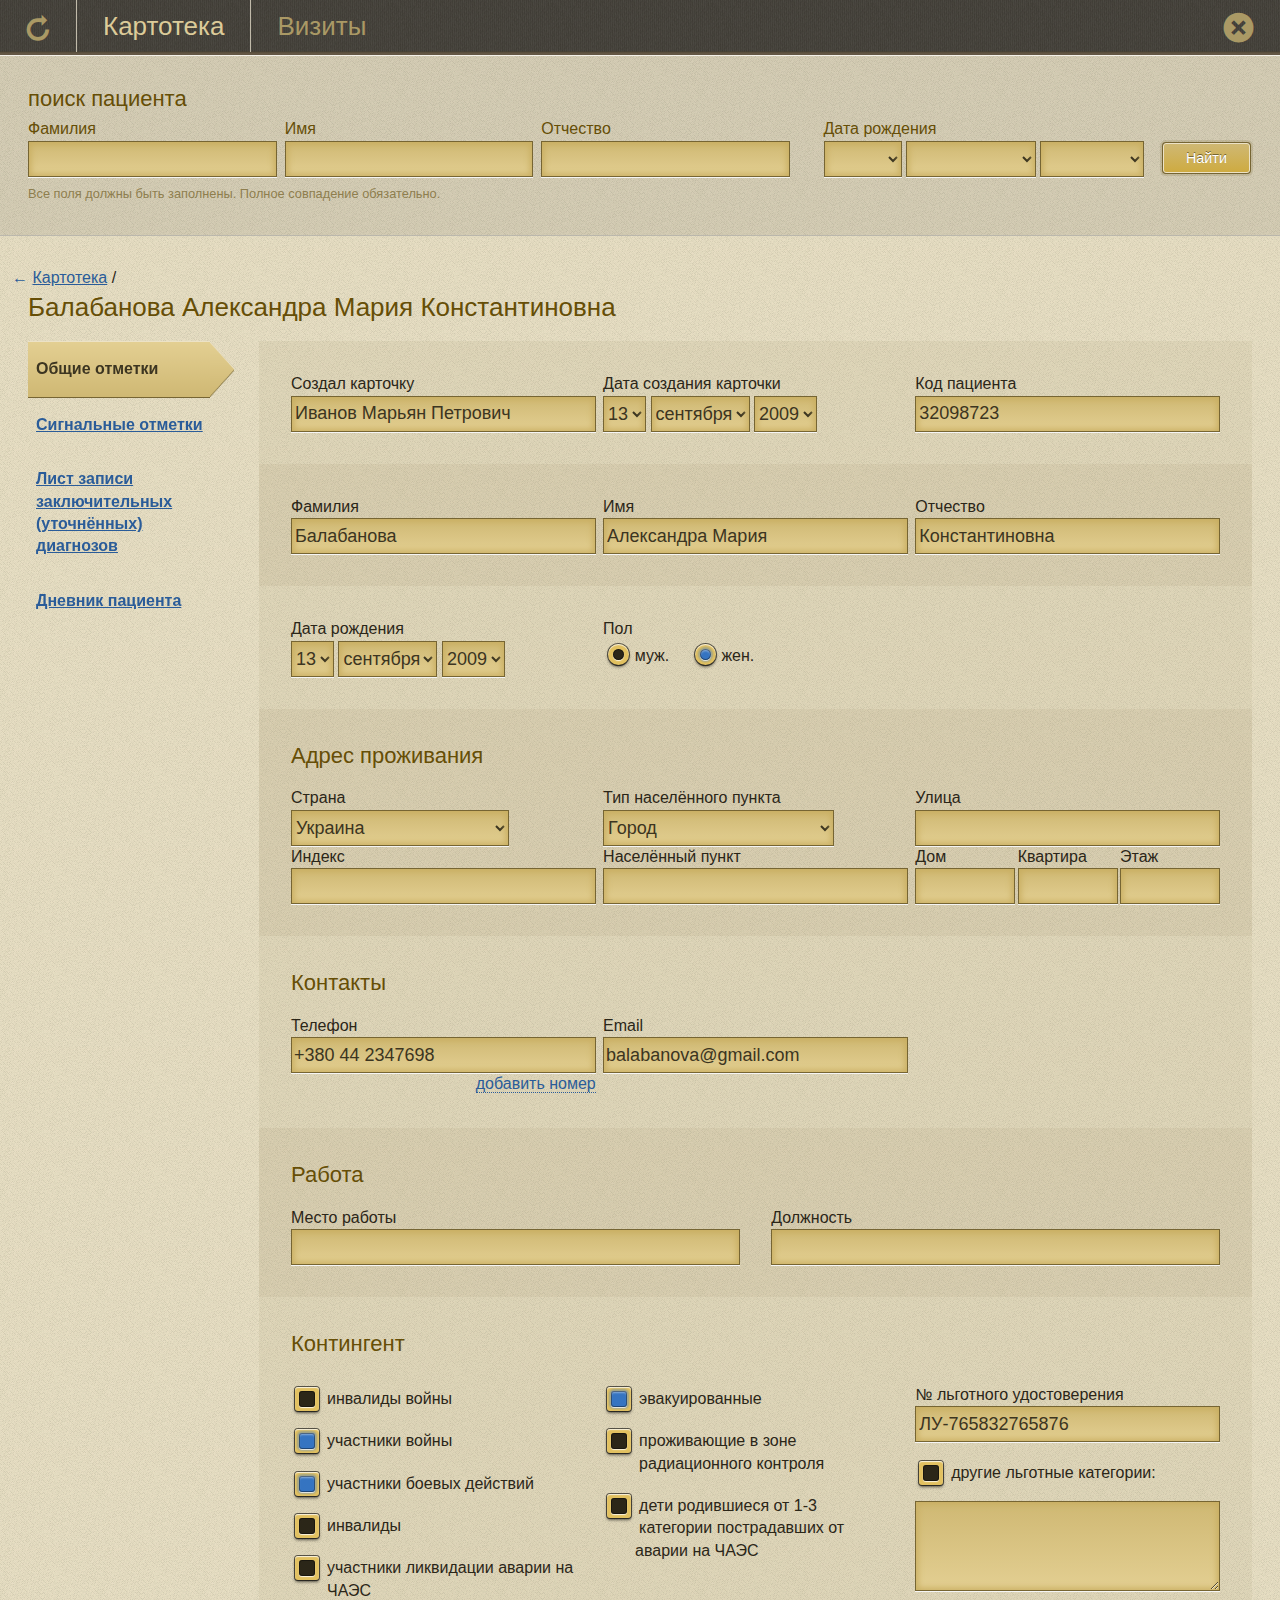
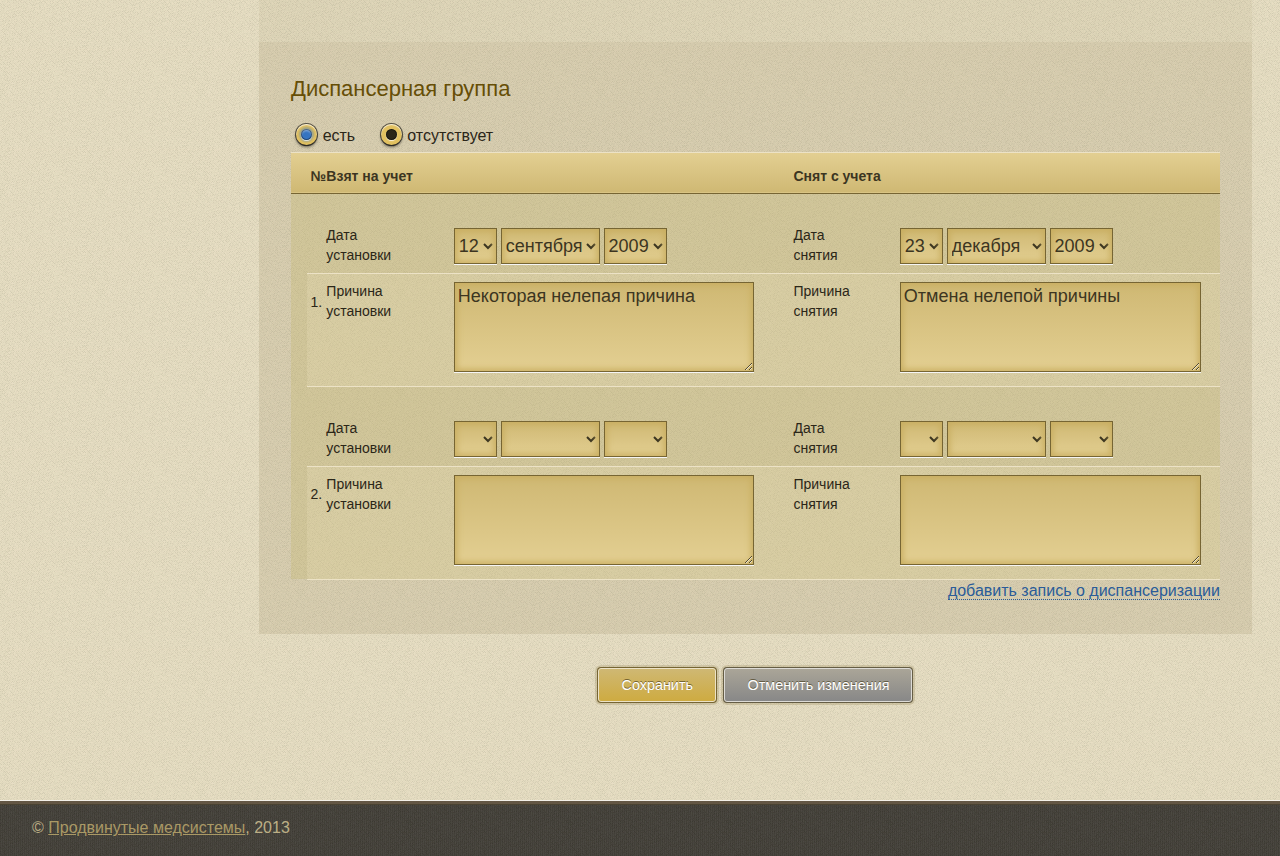
==== commit 3d812001: "Fix: renamed nav item Осмотры to Визиты" ====
--- a/card.html
+++ b/card.html
@@ -15,7 +15,7 @@
             <li class="header-menu__item header-menu__item-reload">
                 <a href="#"><span class="iconic reload_alt"></span></a></li>
             <li class="header-menu__item"><a class="active" href="index.html">Картотека</a></li>
-            <li class="header-menu__item"><a href="surveillances.html">Осмотры</a></li>
+            <li class="header-menu__item"><a href="surveillances.html">Визиты</a></li>
         </ul>
     </nav>
     <div class="header-user-menu">
--- a/css/screen.css
+++ b/css/screen.css
@@ -5,7 +5,6 @@
    v2.0 | 20110126
    License: none (public domain)
 */
-@media -sass-debug-info{filename{font-family:file\:\/\/\/Users\/pomidorchi\/Hospital\/_PROCESS\/hl-html_susy\/scss\/_reset\.scss}line{font-family:\0000311}}
 html, body, div, span, applet, object, iframe, h1, h2, h3, h4, h5, h6, p, blockquote, pre, a, abbr, acronym, address, big, cite, code, del, dfn, em, img, ins, kbd, q, s, samp, small, strike, strong, sub, sup, tt, var, b, u, i, center, dl, dt, dd, ol, ul, li, fieldset, form, label, legend, table, caption, tbody, tfoot, thead, tr, th, td, article, aside, canvas, details, embed, figure, figcaption, footer, header, hgroup, menu, nav, output, ruby, section, summary, time, mark, audio, video {
   margin: 0;
   padding: 0;
@@ -15,34 +14,28 @@
   vertical-align: baseline;
 }
 
-@media -sass-debug-info{filename{font-family:file\:\/\/\/Users\/pomidorchi\/Hospital\/_PROCESS\/hl-html_susy\/scss\/_reset\.scss}line{font-family:\0000319}}
 article, aside, details, figcaption, figure, footer, header, hgroup, menu, nav, section {
   display: block;
 }
 
-@media -sass-debug-info{filename{font-family:file\:\/\/\/Users\/pomidorchi\/Hospital\/_PROCESS\/hl-html_susy\/scss\/_reset\.scss}line{font-family:\0000322}}
 body {
   line-height: 1;
 }
 
-@media -sass-debug-info{filename{font-family:file\:\/\/\/Users\/pomidorchi\/Hospital\/_PROCESS\/hl-html_susy\/scss\/_reset\.scss}line{font-family:\0000325}}
 ol, ul {
   list-style: none;
 }
 
-@media -sass-debug-info{filename{font-family:file\:\/\/\/Users\/pomidorchi\/Hospital\/_PROCESS\/hl-html_susy\/scss\/_reset\.scss}line{font-family:\0000328}}
 blockquote, q {
   quotes: none;
 }
 
-@media -sass-debug-info{filename{font-family:file\:\/\/\/Users\/pomidorchi\/Hospital\/_PROCESS\/hl-html_susy\/scss\/_reset\.scss}line{font-family:\0000332}}
 blockquote:before, blockquote:after,
 q:before, q:after {
   content: '';
   content: none;
 }
 
-@media -sass-debug-info{filename{font-family:file\:\/\/\/Users\/pomidorchi\/Hospital\/_PROCESS\/hl-html_susy\/scss\/_reset\.scss}line{font-family:\0000336}}
 table {
   border-collapse: collapse;
   border-spacing: 0;
@@ -51,7 +44,6 @@
 /* =========================================== */
 /* header                                      */
 /* =========================================== */
-@media -sass-debug-info{filename{font-family:file\:\/\/\/Users\/pomidorchi\/Hospital\/_PROCESS\/hl-html_susy\/scss\/_header\.scss}line{font-family:\000034}}
 .header {
   background: rgba(59, 59, 59, 0.8) url("img/bgHeader.png") repeat-x;
   background-position: 0 100%;
@@ -60,43 +52,35 @@
   width: 100%;
   *zoom: 1;
 }
-@media -sass-debug-info{filename{font-family:file\:\/\/\/Users\/pomidorchi\/\.rvm\/gems\/ruby-2\.0\.0-p0\/gems\/compass-0\.12\.2\/frameworks\/compass\/stylesheets\/compass\/utilities\/general\/_clearfix\.scss}line{font-family:\0000338}}
 .header:after {
   content: "";
   display: table;
   clear: both;
 }
 
-@media -sass-debug-info{filename{font-family:file\:\/\/\/Users\/pomidorchi\/Hospital\/_PROCESS\/hl-html_susy\/scss\/_header\.scss}line{font-family:\0000313}}
 .header-menu {
   float: left;
 }
-@media -sass-debug-info{filename{font-family:file\:\/\/\/Users\/pomidorchi\/Hospital\/_PROCESS\/hl-html_susy\/scss\/_header\.scss}line{font-family:\0000315}}
 .header-menu li {
   float: left;
 }
 
-@media -sass-debug-info{filename{font-family:file\:\/\/\/Users\/pomidorchi\/Hospital\/_PROCESS\/hl-html_susy\/scss\/_header\.scss}line{font-family:\0000320}}
 .header-menu__item {
   font-size: 26px;
   border-left: 1px solid rgba(225, 218, 199, 0.8);
   padding: 8px 26px;
 }
-@media -sass-debug-info{filename{font-family:file\:\/\/\/Users\/pomidorchi\/Hospital\/_PROCESS\/hl-html_susy\/scss\/_header\.scss}line{font-family:\0000325}}
 .header-menu__item a {
   color: #aa9965;
   display: inline-block;
   text-decoration: none;
 }
-@media -sass-debug-info{filename{font-family:file\:\/\/\/Users\/pomidorchi\/Hospital\/_PROCESS\/hl-html_susy\/scss\/_header\.scss}line{font-family:\0000330}}
 .header-menu__item a:hover {
   color: #dccb99;
 }
-@media -sass-debug-info{filename{font-family:file\:\/\/\/Users\/pomidorchi\/Hospital\/_PROCESS\/hl-html_susy\/scss\/_header\.scss}line{font-family:\0000333}}
 .header-menu__item a.active {
   color: #dccb99;
 }
-@media -sass-debug-info{filename{font-family:file\:\/\/\/Users\/pomidorchi\/Hospital\/_PROCESS\/hl-html_susy\/scss\/_header\.scss}line{font-family:\0000337}}
 .header-menu__item.header-menu__item-reload {
   border-left: 0;
   padding-top: 8px;
@@ -105,7 +89,6 @@
   line-height: 1;
 }
 
-@media -sass-debug-info{filename{font-family:file\:\/\/\/Users\/pomidorchi\/Hospital\/_PROCESS\/hl-html_susy\/scss\/_header\.scss}line{font-family:\0000346}}
 .header-user-menu {
   float: right;
 }
@@ -113,7 +96,6 @@
 /* =========================================== */
 /* MAIN.SCSS                                   */
 /* =========================================== */
-@media -sass-debug-info{filename{font-family:file\:\/\/\/Users\/pomidorchi\/Hospital\/_PROCESS\/hl-html_susy\/scss\/_main\.scss}line{font-family:\000035}}
 body {
   color: #2b2618;
   font-family: Calibri, Geneva, Arial, Helvetica, sans-serif;
@@ -122,34 +104,28 @@
   background-color: rgba(188, 149, 32, 0.8);
 }
 
-@media -sass-debug-info{filename{font-family:file\:\/\/\/Users\/pomidorchi\/Hospital\/_PROCESS\/hl-html_susy\/scss\/_main\.scss}line{font-family:\0000313}}
 a {
   color: #2a5c99;
   text-decoration: underline;
 }
-@media -sass-debug-info{filename{font-family:file\:\/\/\/Users\/pomidorchi\/Hospital\/_PROCESS\/hl-html_susy\/scss\/_main\.scss}line{font-family:\0000317}}
 a:hover {
   color: #142c49;
 }
-@media -sass-debug-info{filename{font-family:file\:\/\/\/Users\/pomidorchi\/Hospital\/_PROCESS\/hl-html_susy\/scss\/_main\.scss}line{font-family:\0000320}}
 a.pseudo-link {
   text-decoration: none;
   border-bottom: dotted 1px;
 }
 
-@media -sass-debug-info{filename{font-family:file\:\/\/\/Users\/pomidorchi\/Hospital\/_PROCESS\/hl-html_susy\/scss\/_main\.scss}line{font-family:\0000326}}
 input, select, textarea {
   font-family: Calibri, Geneva, Arial, Helvetica, sans-serif;
   font-size: 16px;
 }
 
-@media -sass-debug-info{filename{font-family:file\:\/\/\/Users\/pomidorchi\/Hospital\/_PROCESS\/hl-html_susy\/scss\/_main\.scss}line{font-family:\0000331}}
 input[type=text], textarea {
   outline: none;
   padding: 3px 0 3px 3px;
 }
 
-@media -sass-debug-info{filename{font-family:file\:\/\/\/Users\/pomidorchi\/Hospital\/_PROCESS\/hl-html_susy\/scss\/_main\.scss}line{font-family:\0000336}}
 input[type=text]:focus, textarea:focus {
   -webkit-box-shadow: 0 0 5px #456a97;
   -moz-box-shadow: 0 0 5px #456a97;
@@ -158,7 +134,6 @@
   border: 1px solid #3a69a2;
 }
 
-@media -sass-debug-info{filename{font-family:file\:\/\/\/Users\/pomidorchi\/Hospital\/_PROCESS\/hl-html_susy\/scss\/_main\.scss}line{font-family:\0000342}}
 input[type="radio"] {
   background-color: #e2c160;
   border-radius: 21.33333px;
@@ -172,7 +147,6 @@
   -webkit-appearance: none;
 }
 
-@media -sass-debug-info{filename{font-family:file\:\/\/\/Users\/pomidorchi\/Hospital\/_PROCESS\/hl-html_susy\/scss\/_main\.scss}line{font-family:\0000357}}
 input[type="radio"]:after {
   background-color: #2b2618;
   border-radius: 42.66667px;
@@ -186,20 +160,17 @@
   position: relative;
 }
 
-@media -sass-debug-info{filename{font-family:file\:\/\/\/Users\/pomidorchi\/Hospital\/_PROCESS\/hl-html_susy\/scss\/_main\.scss}line{font-family:\0000370}}
 input[type="radio"]:checked:after {
   background-color: #3574c1;
   box-shadow: inset 0 0 0 1px rgba(0, 0, 0, 0.4), inset 0 2px 2px rgba(255, 255, 255, 0.4), 0 1px 1px rgba(255, 255, 255, 0.8), 0 0 2px 2px rgba(53, 116, 193, 0.4);
 }
 
-@media -sass-debug-info{filename{font-family:file\:\/\/\/Users\/pomidorchi\/Hospital\/_PROCESS\/hl-html_susy\/scss\/_main\.scss}line{font-family:\0000378}}
 input[type="radio"] + label {
   vertical-align: top;
   padding-top: 4px;
   margin-right: 16px;
 }
 
-@media -sass-debug-info{filename{font-family:file\:\/\/\/Users\/pomidorchi\/Hospital\/_PROCESS\/hl-html_susy\/scss\/_main\.scss}line{font-family:\0000385}}
 input[type="checkbox"] {
   background-color: #e2c160;
   border-radius: 3px;
@@ -213,7 +184,6 @@
   -webkit-appearance: none;
 }
 
-@media -sass-debug-info{filename{font-family:file\:\/\/\/Users\/pomidorchi\/Hospital\/_PROCESS\/hl-html_susy\/scss\/_main\.scss}line{font-family:\00003100}}
 input[type="checkbox"]:after {
   background-color: #2b2618;
   border-radius: 3px;
@@ -227,49 +197,40 @@
   position: relative;
 }
 
-@media -sass-debug-info{filename{font-family:file\:\/\/\/Users\/pomidorchi\/Hospital\/_PROCESS\/hl-html_susy\/scss\/_main\.scss}line{font-family:\00003113}}
 input[type="checkbox"]:checked:after {
   background-color: #3574c1;
   box-shadow: inset 0 0 0 1px rgba(0, 0, 0, 0.4), inset 0 2px 2px rgba(255, 255, 255, 0.4), 0 1px 1px rgba(255, 255, 255, 0.8), 0 0 2px 2px rgba(53, 116, 193, 0.4);
 }
 
-@media -sass-debug-info{filename{font-family:file\:\/\/\/Users\/pomidorchi\/Hospital\/_PROCESS\/hl-html_susy\/scss\/_main\.scss}line{font-family:\00003121}}
 input[type="checkbox"] + label {
   vertical-align: top;
   padding-top: 4px;
   margin-right: 16px;
 }
 
-@media -sass-debug-info{filename{font-family:file\:\/\/\/Users\/pomidorchi\/Hospital\/_PROCESS\/hl-html_susy\/scss\/_main\.scss}line{font-family:\00003127}}
 strong, b {
   font-weight: bold;
 }
 
-@media -sass-debug-info{filename{font-family:file\:\/\/\/Users\/pomidorchi\/Hospital\/_PROCESS\/hl-html_susy\/scss\/_main\.scss}line{font-family:\00003131}}
 em, i {
   font-style: italic;
 }
 
-@media -sass-debug-info{filename{font-family:file\:\/\/\/Users\/pomidorchi\/Hospital\/_PROCESS\/hl-html_susy\/scss\/_main\.scss}line{font-family:\00003133}}
 .unwrap-context {
   white-space: nowrap;
 }
 
-@media -sass-debug-info{filename{font-family:file\:\/\/\/Users\/pomidorchi\/Hospital\/_PROCESS\/hl-html_susy\/scss\/_main\.scss}line{font-family:\00003137}}
 .va-top {
   vertical-align: top;
 }
 
-@media -sass-debug-info{filename{font-family:file\:\/\/\/Users\/pomidorchi\/Hospital\/_PROCESS\/hl-html_susy\/scss\/_main\.scss}line{font-family:\00003141}}
 .actions {
   padding-right: 4px;
 }
-@media -sass-debug-info{filename{font-family:file\:\/\/\/Users\/pomidorchi\/Hospital\/_PROCESS\/hl-html_susy\/scss\/_main\.scss}line{font-family:\00003144}}
 .actions .action-item__main-link {
   display: inline-block;
   line-height: 1;
 }
-@media -sass-debug-info{filename{font-family:file\:\/\/\/Users\/pomidorchi\/Hospital\/_PROCESS\/hl-html_susy\/scss\/_main\.scss}line{font-family:\00003149}}
 .actions .action-item__ico {
   font-size: 19.2px;
   color: #6d613c;
@@ -277,47 +238,45 @@
   vertical-align: top;
   line-height: 1;
 }
-@media -sass-debug-info{filename{font-family:file\:\/\/\/Users\/pomidorchi\/Hospital\/_PROCESS\/hl-html_susy\/scss\/_main\.scss}line{font-family:\00003158}}
 .actions .action-item__main-link,
 .actions .action-item__sec-link {
   text-decoration: none;
   border-bottom: dotted 1px;
 }
-@media -sass-debug-info{filename{font-family:file\:\/\/\/Users\/pomidorchi\/Hospital\/_PROCESS\/hl-html_susy\/scss\/_main\.scss}line{font-family:\00003163}}
 .actions .action-item__sec-link-container {
   text-align: right;
   line-height: 1;
 }
-@media -sass-debug-info{filename{font-family:file\:\/\/\/Users\/pomidorchi\/Hospital\/_PROCESS\/hl-html_susy\/scss\/_main\.scss}line{font-family:\00003167}}
 .actions .action-item__sec-link {
   color: #644f12;
   line-height: 1;
   font-size: 11.2px;
 }
-@media -sass-debug-info{filename{font-family:file\:\/\/\/Users\/pomidorchi\/Hospital\/_PROCESS\/hl-html_susy\/scss\/_main\.scss}line{font-family:\00003175}}
 .actions .action-item__realized .action-item__ico,
 .actions .action-item__realized .action-item__main-link {
   border-bottom: none;
   color: #41954a;
   font-weight: bold;
 }
-@media -sass-debug-info{filename{font-family:file\:\/\/\/Users\/pomidorchi\/Hospital\/_PROCESS\/hl-html_susy\/scss\/_main\.scss}line{font-family:\00003181}}
 .actions .action-item__info {
   color: #8e7e4e;
   font-style: italic;
 }
 
+.unordered-list_txt {
+  list-style: disc;
+  margin-left: 32px;
+}
+
 /* =========================================== */
 /* Layout                                      */
 /* =========================================== */
-@media -sass-debug-info{filename{font-family:file\:\/\/\/Users\/pomidorchi\/\.rvm\/gems\/ruby-2\.0\.0-p0\/gems\/susy-1\.0\.8\/sass\/susy\/_grid\.scss}line{font-family:\0000314}}
 * {
   -webkit-box-sizing: border-box;
   -moz-box-sizing: border-box;
   box-sizing: border-box;
 }
 
-@media -sass-debug-info{filename{font-family:file\:\/\/\/Users\/pomidorchi\/Hospital\/_PROCESS\/hl-html_susy\/scss\/_layout\.scss}line{font-family:\000037}}
 .container {
   *zoom: 1;
   width: 1240px;
@@ -327,7 +286,6 @@
   margin-right: auto;
   min-height: 800px;
 }
-@media -sass-debug-info{filename{font-family:file\:\/\/\/Users\/pomidorchi\/\.rvm\/gems\/ruby-2\.0\.0-p0\/gems\/compass-0\.12\.2\/frameworks\/compass\/stylesheets\/compass\/utilities\/general\/_clearfix\.scss}line{font-family:\0000338}}
 .container:after {
   content: "";
   display: table;
@@ -337,7 +295,6 @@
 /* =========================================== */
 /* Headings                                    */
 /* =========================================== */
-@media -sass-debug-info{filename{font-family:file\:\/\/\/Users\/pomidorchi\/Hospital\/_PROCESS\/hl-html_susy\/scss\/_headings\.scss}line{font-family:\0000310}}
 h1,
 h2,
 h3,
@@ -348,32 +305,26 @@
   color: #664e06;
 }
 
-@media -sass-debug-info{filename{font-family:file\:\/\/\/Users\/pomidorchi\/Hospital\/_PROCESS\/hl-html_susy\/scss\/_mixins\.scss}line{font-family:\0000339}}
 h1 {
   font-size: 26px;
 }
 
-@media -sass-debug-info{filename{font-family:file\:\/\/\/Users\/pomidorchi\/Hospital\/_PROCESS\/hl-html_susy\/scss\/_mixins\.scss}line{font-family:\0000339}}
 h2 {
   font-size: 24px;
 }
 
-@media -sass-debug-info{filename{font-family:file\:\/\/\/Users\/pomidorchi\/Hospital\/_PROCESS\/hl-html_susy\/scss\/_mixins\.scss}line{font-family:\0000339}}
 h3 {
   font-size: 22px;
 }
 
-@media -sass-debug-info{filename{font-family:file\:\/\/\/Users\/pomidorchi\/Hospital\/_PROCESS\/hl-html_susy\/scss\/_mixins\.scss}line{font-family:\0000339}}
 h4 {
   font-size: 20px;
 }
 
-@media -sass-debug-info{filename{font-family:file\:\/\/\/Users\/pomidorchi\/Hospital\/_PROCESS\/hl-html_susy\/scss\/_mixins\.scss}line{font-family:\0000339}}
 h5 {
   font-size: 18px;
 }
 
-@media -sass-debug-info{filename{font-family:file\:\/\/\/Users\/pomidorchi\/Hospital\/_PROCESS\/hl-html_susy\/scss\/_mixins\.scss}line{font-family:\0000339}}
 h6 {
   font-size: 16px;
 }
@@ -382,7 +333,6 @@
 /* buttons                                     */
 /* =========================================== */
 /* .b-btn */
-@media -sass-debug-info{filename{font-family:file\:\/\/\/Users\/pomidorchi\/Hospital\/_PROCESS\/hl-html_susy\/scss\/_buttons\.scss}line{font-family:\000036}}
 .b-btn {
   border-width: 1px;
   border-style: solid;
@@ -419,7 +369,6 @@
   -moz-box-shadow: #766533 0 0 0 1px, rgba(142, 126, 78, 0.25) 0 0 0 3px;
   box-shadow: #766533 0 0 0 1px, rgba(142, 126, 78, 0.25) 0 0 0 3px;
 }
-@media -sass-debug-info{filename{font-family:file\:\/\/\/Users\/pomidorchi\/Hospital\/_PROCESS\/hl-html_susy\/scss\/_buttons\.scss}line{font-family:\0000337}}
 .b-btn:hover {
   color: #fff;
   background-color: #ceab41;
@@ -429,7 +378,6 @@
   background-image: -o-linear-gradient(top, #cfb873, #f2bd1d);
   background-image: linear-gradient(top, #cfb873, #f2bd1d);
 }
-@media -sass-debug-info{filename{font-family:file\:\/\/\/Users\/pomidorchi\/Hospital\/_PROCESS\/hl-html_susy\/scss\/_buttons\.scss}line{font-family:\0000342}}
 .b-btn:active {
   border-style: solid;
   border-color: rgba(128, 205, 255, 0);
@@ -440,7 +388,6 @@
   -moz-box-shadow: rgba(118, 101, 51, 0.8) 0 0 0 1px, rgba(142, 126, 78, 0.5) 0 0 0 3px;
   box-shadow: rgba(118, 101, 51, 0.8) 0 0 0 1px, rgba(142, 126, 78, 0.5) 0 0 0 3px;
 }
-@media -sass-debug-info{filename{font-family:file\:\/\/\/Users\/pomidorchi\/Hospital\/_PROCESS\/hl-html_susy\/scss\/_buttons\.scss}line{font-family:\0000357}}
 .b-btn.b-btn__secondary {
   color: #fff;
   border-color: #dddbd6;
@@ -455,7 +402,6 @@
   -moz-box-shadow: #655d44 0 0 0 1px, rgba(142, 126, 78, 0.25) 0 0 0 3px;
   box-shadow: #655d44 0 0 0 1px, rgba(142, 126, 78, 0.25) 0 0 0 3px;
 }
-@media -sass-debug-info{filename{font-family:file\:\/\/\/Users\/pomidorchi\/Hospital\/_PROCESS\/hl-html_susy\/scss\/_buttons\.scss}line{font-family:\0000368}}
 .b-btn.b-btn__secondary:hover {
   color: #fff;
   background-color: #717171;
@@ -465,7 +411,6 @@
   background-image: -o-linear-gradient(top, #928d7d, #717171);
   background-image: linear-gradient(top, #928d7d, #717171);
 }
-@media -sass-debug-info{filename{font-family:file\:\/\/\/Users\/pomidorchi\/Hospital\/_PROCESS\/hl-html_susy\/scss\/_buttons\.scss}line{font-family:\0000373}}
 .b-btn.b-btn__secondary:active {
   border-style: solid;
   border-color: rgba(128, 205, 255, 0);
@@ -478,7 +423,6 @@
 }
 
 /* surveys buttons */
-@media -sass-debug-info{filename{font-family:file\:\/\/\/Users\/pomidorchi\/Hospital\/_PROCESS\/hl-html_susy\/scss\/_buttons\.scss}line{font-family:\0000390}}
 .patient__btn {
   border-left: .214em solid;
   display: inline-block;
@@ -487,35 +431,32 @@
   padding: 4px 10.66667px;
   text-decoration: none;
 }
-@media -sass-debug-info{filename{font-family:file\:\/\/\/Users\/pomidorchi\/Hospital\/_PROCESS\/hl-html_susy\/scss\/_buttons\.scss}line{font-family:\0000398}}
 .patient__btn.patient__btn-2x {
   font-size: 20.8px;
 }
-@media -sass-debug-info{filename{font-family:file\:\/\/\/Users\/pomidorchi\/Hospital\/_PROCESS\/hl-html_susy\/scss\/_buttons\.scss}line{font-family:\00003101}}
 .patient__btn.patient__btn-2x > .iconic {
   margin-left: 4px;
 }
-
-@media -sass-debug-info{filename{font-family:file\:\/\/\/Users\/pomidorchi\/Hospital\/_PROCESS\/hl-html_susy\/scss\/_buttons\.scss}line{font-family:\00003107}}
+.patient__btn .new_window {
+  margin-left: 2px;
+}
+
 .patient__btn_1 {
   color: #d2f4e4;
   background: #2bb673;
   border-color: #18633f;
 }
-@media -sass-debug-info{filename{font-family:file\:\/\/\/Users\/pomidorchi\/Hospital\/_PROCESS\/hl-html_susy\/scss\/_mixins\.scss}line{font-family:\0000324}}
 .patient__btn_1:hover {
   color: #fbfefd;
   background: #218d59;
   border-color: #134f32;
 }
 
-@media -sass-debug-info{filename{font-family:file\:\/\/\/Users\/pomidorchi\/Hospital\/_PROCESS\/hl-html_susy\/scss\/_buttons\.scss}line{font-family:\00003111}}
 .patient__btn_2 {
   color: #ebd3eb;
   background: #964394;
   border-color: #4f244e;
 }
-@media -sass-debug-info{filename{font-family:file\:\/\/\/Users\/pomidorchi\/Hospital\/_PROCESS\/hl-html_susy\/scss\/_mixins\.scss}line{font-family:\0000324}}
 .patient__btn_2:hover {
   color: #fbf6fb;
   background: #733371;
@@ -525,7 +466,6 @@
 /* =========================================== */
 /* footer                                      */
 /* =========================================== */
-@media -sass-debug-info{filename{font-family:file\:\/\/\/Users\/pomidorchi\/Hospital\/_PROCESS\/hl-html_susy\/scss\/_footer\.scss}line{font-family:\000034}}
 .footer {
   background-position: 0 0;
   background: rgba(59, 59, 59, 0.8) url("img/bgFooter.png") repeat-x;
@@ -534,23 +474,19 @@
   width: 100%;
   *zoom: 1;
 }
-@media -sass-debug-info{filename{font-family:file\:\/\/\/Users\/pomidorchi\/\.rvm\/gems\/ruby-2\.0\.0-p0\/gems\/compass-0\.12\.2\/frameworks\/compass\/stylesheets\/compass\/utilities\/general\/_clearfix\.scss}line{font-family:\0000338}}
 .footer:after {
   content: "";
   display: table;
   clear: both;
 }
-@media -sass-debug-info{filename{font-family:file\:\/\/\/Users\/pomidorchi\/Hospital\/_PROCESS\/hl-html_susy\/scss\/_footer\.scss}line{font-family:\0000312}}
 .footer .cr {
   color: #bcaf86;
   padding: 16px 32px;
   text-align: left;
 }
-@media -sass-debug-info{filename{font-family:file\:\/\/\/Users\/pomidorchi\/Hospital\/_PROCESS\/hl-html_susy\/scss\/_footer\.scss}line{font-family:\0000316}}
 .footer .cr a {
   color: #aa9965;
 }
-@media -sass-debug-info{filename{font-family:file\:\/\/\/Users\/pomidorchi\/Hospital\/_PROCESS\/hl-html_susy\/scss\/_footer\.scss}line{font-family:\0000319}}
 .footer .cr a:hover {
   color: #9e8d57;
 }
@@ -558,7 +494,6 @@
 /* =========================================== */
 /* form-search                                 */
 /* =========================================== */
-@media -sass-debug-info{filename{font-family:file\:\/\/\/Users\/pomidorchi\/Hospital\/_PROCESS\/hl-html_susy\/scss\/_form-search\.scss}line{font-family:\000037}}
 .form-search-wrapper {
   background: rgba(59, 59, 59, 0.1);
   -webkit-box-shadow: rgba(161, 161, 161, 0.6) 0 1px;
@@ -566,14 +501,12 @@
   box-shadow: rgba(161, 161, 161, 0.6) 0 1px;
   width: 100%;
 }
-@media -sass-debug-info{filename{font-family:file\:\/\/\/Users\/pomidorchi\/\.rvm\/gems\/ruby-2\.0\.0-p0\/gems\/susy-1\.0\.8\/sass\/susy\/_grid\.scss}line{font-family:\0000314}}
 .form-search-wrapper * {
   -webkit-box-sizing: border-box;
   -moz-box-sizing: border-box;
   box-sizing: border-box;
 }
 
-@media -sass-debug-info{filename{font-family:file\:\/\/\/Users\/pomidorchi\/Hospital\/_PROCESS\/hl-html_susy\/scss\/_form-search\.scss}line{font-family:\0000314}}
 .form-search {
   overflow: hidden;
   padding: 32px 0;
@@ -585,24 +518,20 @@
   margin-left: auto;
   margin-right: auto;
 }
-@media -sass-debug-info{filename{font-family:file\:\/\/\/Users\/pomidorchi\/\.rvm\/gems\/ruby-2\.0\.0-p0\/gems\/compass-0\.12\.2\/frameworks\/compass\/stylesheets\/compass\/utilities\/general\/_clearfix\.scss}line{font-family:\0000338}}
 .form-search:after {
   content: "";
   display: table;
   clear: both;
 }
-@media -sass-debug-info{filename{font-family:file\:\/\/\/Users\/pomidorchi\/Hospital\/_PROCESS\/hl-html_susy\/scss\/_form-search\.scss}line{font-family:\0000320}}
 .form-search h3 {
   line-height: 1;
   margin: 0 0 8px;
 }
 
-@media -sass-debug-info{filename{font-family:file\:\/\/\/Users\/pomidorchi\/Hospital\/_PROCESS\/hl-html_susy\/scss\/_form-search\.scss}line{font-family:\0000326}}
 .form-search__label {
   display: block;
 }
 
-@media -sass-debug-info{filename{font-family:file\:\/\/\/Users\/pomidorchi\/Hospital\/_PROCESS\/hl-html_susy\/scss\/_form-search\.scss}line{font-family:\0000330}}
 .form-search__text {
   background: #dccb99;
   border: 1px solid #766533;
@@ -619,7 +548,6 @@
   width: 100%;
 }
 
-@media -sass-debug-info{filename{font-family:file\:\/\/\/Users\/pomidorchi\/Hospital\/_PROCESS\/hl-html_susy\/scss\/_form-search\.scss}line{font-family:\0000337}}
 .form-search__item_last-name,
 .form-search__item_first-name,
 .form-search__item_middle-name {
@@ -629,7 +557,6 @@
   display: inline;
 }
 
-@media -sass-debug-info{filename{font-family:file\:\/\/\/Users\/pomidorchi\/Hospital\/_PROCESS\/hl-html_susy\/scss\/_form-search\.scss}line{font-family:\0000341}}
 .form-search__item_born {
   padding-left: 2.09677%;
   width: 28.70968%;
@@ -637,7 +564,6 @@
   margin-right: 0.64516%;
   display: inline;
 }
-@media -sass-debug-info{filename{font-family:file\:\/\/\/Users\/pomidorchi\/Hospital\/_PROCESS\/hl-html_susy\/scss\/_form-search\.scss}line{font-family:\0000344}}
 .form-search__item_born select {
   background: #dccb99;
   border: 1px solid #766533;
@@ -653,7 +579,6 @@
   height: 2em;
 }
 
-@media -sass-debug-info{filename{font-family:file\:\/\/\/Users\/pomidorchi\/Hospital\/_PROCESS\/hl-html_susy\/scss\/_form-search\.scss}line{font-family:\0000349}}
 .form-search__item_submit {
   padding-top: 22.4px;
   width: 7.74194%;
@@ -664,7 +589,6 @@
   text-align: right;
 }
 
-@media -sass-debug-info{filename{font-family:file\:\/\/\/Users\/pomidorchi\/Hospital\/_PROCESS\/hl-html_susy\/scss\/_form-search\.scss}line{font-family:\0000354}}
 .form-search__note {
   width: 100%;
   float: left;
@@ -675,17 +599,14 @@
   padding-top: 8px;
 }
 
-@media -sass-debug-info{filename{font-family:file\:\/\/\/Users\/pomidorchi\/Hospital\/_PROCESS\/hl-html_susy\/scss\/_form-search\.scss}line{font-family:\0000362}}
 .form-search__item_day {
   width: 78px;
 }
 
-@media -sass-debug-info{filename{font-family:file\:\/\/\/Users\/pomidorchi\/Hospital\/_PROCESS\/hl-html_susy\/scss\/_form-search\.scss}line{font-family:\0000363}}
 .form-search__item_month {
   width: 130px;
 }
 
-@media -sass-debug-info{filename{font-family:file\:\/\/\/Users\/pomidorchi\/Hospital\/_PROCESS\/hl-html_susy\/scss\/_form-search\.scss}line{font-family:\0000364}}
 .form-search__item_year {
   width: 104px;
 }
@@ -693,25 +614,20 @@
 /* =========================================== */
 /* latest-patients                             */
 /* =========================================== */
-@media -sass-debug-info{filename{font-family:file\:\/\/\/Users\/pomidorchi\/Hospital\/_PROCESS\/hl-html_susy\/scss\/_latest-patients\.scss}line{font-family:\000036}}
 .latest-patients {
   padding: 32px 0 0;
 }
-@media -sass-debug-info{filename{font-family:file\:\/\/\/Users\/pomidorchi\/Hospital\/_PROCESS\/hl-html_susy\/scss\/_latest-patients\.scss}line{font-family:\000038}}
 .latest-patients h1 {
   text-transform: uppercase;
 }
 
-@media -sass-debug-info{filename{font-family:file\:\/\/\/Users\/pomidorchi\/Hospital\/_PROCESS\/hl-html_susy\/scss\/_latest-patients\.scss}line{font-family:\0000313}}
 .patients {
   width: 100%;
 }
-@media -sass-debug-info{filename{font-family:file\:\/\/\/Users\/pomidorchi\/Hospital\/_PROCESS\/hl-html_susy\/scss\/_mixins\.scss}line{font-family:\0000350}}
 .patients th, .patients td {
   font-size: 14px;
   padding-left: 2.09677%;
 }
-@media -sass-debug-info{filename{font-family:file\:\/\/\/Users\/pomidorchi\/Hospital\/_PROCESS\/hl-html_susy\/scss\/_mixins\.scss}line{font-family:\0000354}}
 .patients th {
   background: #dacc87;
   background-image: -webkit-gradient(linear, 50% 100%, 50% 0%, color-stop(0%, #cfb873), color-stop(100%, #e3cf92));
@@ -729,26 +645,21 @@
   padding-bottom: 10.66667px;
   vertical-align: middle;
 }
-@media -sass-debug-info{filename{font-family:file\:\/\/\/Users\/pomidorchi\/Hospital\/_PROCESS\/hl-html_susy\/scss\/_mixins\.scss}line{font-family:\0000367}}
 .patients td {
   background: rgba(218, 204, 135, 0.3);
   padding-top: 8px;
   padding-bottom: 8px;
   vertical-align: middle;
 }
-@media -sass-debug-info{filename{font-family:file\:\/\/\/Users\/pomidorchi\/Hospital\/_PROCESS\/hl-html_susy\/scss\/_mixins\.scss}line{font-family:\0000373}}
 .patients tr:nth-child(odd) td {
   background: rgba(196, 181, 106, 0.3);
 }
-@media -sass-debug-info{filename{font-family:file\:\/\/\/Users\/pomidorchi\/Hospital\/_PROCESS\/hl-html_susy\/scss\/_latest-patients\.scss}line{font-family:\0000319}}
 .patients .patient__fio {
   font-weight: bold;
 }
-@media -sass-debug-info{filename{font-family:file\:\/\/\/Users\/pomidorchi\/Hospital\/_PROCESS\/hl-html_susy\/scss\/_latest-patients\.scss}line{font-family:\0000323}}
 .patients .patient__born {
   text-align: right;
 }
-@media -sass-debug-info{filename{font-family:file\:\/\/\/Users\/pomidorchi\/Hospital\/_PROCESS\/hl-html_susy\/scss\/_latest-patients\.scss}line{font-family:\0000331}}
 .patients .patients__total {
   background: #dacc87;
   border-top: 1px solid #ece2c6;
@@ -760,33 +671,27 @@
 /* =========================================== */
 /* patient-card                                */
 /* =========================================== */
-@media -sass-debug-info{filename{font-family:file\:\/\/\/Users\/pomidorchi\/Hospital\/_PROCESS\/hl-html_susy\/scss\/_patient-card\.scss}line{font-family:\000036}}
 .patient-card {
   padding: 32px 0 0;
   *zoom: 1;
 }
-@media -sass-debug-info{filename{font-family:file\:\/\/\/Users\/pomidorchi\/\.rvm\/gems\/ruby-2\.0\.0-p0\/gems\/compass-0\.12\.2\/frameworks\/compass\/stylesheets\/compass\/utilities\/general\/_clearfix\.scss}line{font-family:\0000338}}
 .patient-card:after {
   content: "";
   display: table;
   clear: both;
 }
 
-@media -sass-debug-info{filename{font-family:file\:\/\/\/Users\/pomidorchi\/Hospital\/_PROCESS\/hl-html_susy\/scss\/_patient-card\.scss}line{font-family:\0000311}}
 .patient-card__title {
   padding-bottom: 16px;
 }
-@media -sass-debug-info{filename{font-family:file\:\/\/\/Users\/pomidorchi\/Hospital\/_PROCESS\/hl-html_susy\/scss\/_patient-card\.scss}line{font-family:\0000314}}
 .patient-card__title .nav-back {
   margin-left: -1em;
 }
-@media -sass-debug-info{filename{font-family:file\:\/\/\/Users\/pomidorchi\/Hospital\/_PROCESS\/hl-html_susy\/scss\/_patient-card\.scss}line{font-family:\0000316}}
 .patient-card__title .nav-back:before {
   content: '\2190 \00a0';
   display: inline-block;
 }
 
-@media -sass-debug-info{filename{font-family:file\:\/\/\/Users\/pomidorchi\/Hospital\/_PROCESS\/hl-html_susy\/scss\/_patient-card\.scss}line{font-family:\0000323}}
 .patient-card__navigation {
   width: 16.12903%;
   float: left;
@@ -795,14 +700,12 @@
   padding-right: 2.09677%;
   position: fixed;
 }
-@media -sass-debug-info{filename{font-family:file\:\/\/\/Users\/pomidorchi\/Hospital\/_PROCESS\/hl-html_susy\/scss\/_patient-card\.scss}line{font-family:\0000329}}
 .patient-card__navigation a {
   display: block;
   padding: 16px 0 16px 8px;
   font-weight: bold;
   width: 182px;
 }
-@media -sass-debug-info{filename{font-family:file\:\/\/\/Users\/pomidorchi\/Hospital\/_PROCESS\/hl-html_susy\/scss\/_patient-card\.scss}line{font-family:\0000335}}
 .patient-card__navigation a.active {
   position: relative;
   text-decoration: none;
@@ -817,7 +720,6 @@
   color: #3c3521;
   vertical-align: middle;
 }
-@media -sass-debug-info{filename{font-family:file\:\/\/\/Users\/pomidorchi\/Hospital\/_PROCESS\/hl-html_susy\/scss\/_patient-card\.scss}line{font-family:\0000345}}
 .patient-card__navigation a.active:after {
   content: '';
   position: absolute;
@@ -829,7 +731,6 @@
   height: 100%;
 }
 
-@media -sass-debug-info{filename{font-family:file\:\/\/\/Users\/pomidorchi\/Hospital\/_PROCESS\/hl-html_susy\/scss\/_patient-card\.scss}line{font-family:\0000360}}
 .patient-card__content {
   width: 81.12903%;
   float: right;
@@ -838,27 +739,22 @@
   display: inline;
 }
 
-@media -sass-debug-info{filename{font-family:file\:\/\/\/Users\/pomidorchi\/Hospital\/_PROCESS\/hl-html_susy\/scss\/_patient-card\.scss}line{font-family:\0000364}}
 .patient-card__content-block {
   *zoom: 1;
   clear: both;
   padding: 32px;
 }
-@media -sass-debug-info{filename{font-family:file\:\/\/\/Users\/pomidorchi\/\.rvm\/gems\/ruby-2\.0\.0-p0\/gems\/compass-0\.12\.2\/frameworks\/compass\/stylesheets\/compass\/utilities\/general\/_clearfix\.scss}line{font-family:\0000338}}
 .patient-card__content-block:after {
   content: "";
   display: table;
   clear: both;
 }
-@media -sass-debug-info{filename{font-family:file\:\/\/\/Users\/pomidorchi\/Hospital\/_PROCESS\/hl-html_susy\/scss\/_patient-card\.scss}line{font-family:\0000369}}
 .patient-card__content-block label {
   display: block;
 }
-@media -sass-debug-info{filename{font-family:file\:\/\/\/Users\/pomidorchi\/Hospital\/_PROCESS\/hl-html_susy\/scss\/_patient-card\.scss}line{font-family:\0000371}}
 .patient-card__content-block h6 {
   color: #2b2618;
 }
-@media -sass-debug-info{filename{font-family:file\:\/\/\/Users\/pomidorchi\/Hospital\/_PROCESS\/hl-html_susy\/scss\/_patient-card\.scss}line{font-family:\0000376}}
 .patient-card__content-block input[type=text],
 .patient-card__content-block input[type=tel],
 .patient-card__content-block input[type=email],
@@ -877,16 +773,13 @@
   height: 2em;
   width: 100%;
 }
-@media -sass-debug-info{filename{font-family:file\:\/\/\/Users\/pomidorchi\/Hospital\/_PROCESS\/hl-html_susy\/scss\/_patient-card\.scss}line{font-family:\0000381}}
 .patient-card__content-block input[type=checkbox] {
   float: left;
   display: block;
 }
-@media -sass-debug-info{filename{font-family:file\:\/\/\/Users\/pomidorchi\/Hospital\/_PROCESS\/hl-html_susy\/scss\/_patient-card\.scss}line{font-family:\0000386}}
 .patient-card__content-block textarea {
   height: 5em;
 }
-@media -sass-debug-info{filename{font-family:file\:\/\/\/Users\/pomidorchi\/Hospital\/_PROCESS\/hl-html_susy\/scss\/_patient-card\.scss}line{font-family:\0000388}}
 .patient-card__content-block select {
   background: #dccb99;
   border: 1px solid #766533;
@@ -901,51 +794,36 @@
   font-size: 18px;
   height: 2em;
 }
-@media -sass-debug-info{filename{font-family:file\:\/\/\/Users\/pomidorchi\/Hospital\/_PROCESS\/hl-html_susy\/scss\/_patient-card\.scss}line{font-family:\0000390}}
 .patient-card__content-block div > textarea {
   margin-bottom: 16px;
 }
-@media -sass-debug-info{filename{font-family:file\:\/\/\/Users\/pomidorchi\/Hospital\/_PROCESS\/hl-html_susy\/scss\/_patient-card\.scss}line{font-family:\0000392}}
 .patient-card__content-block h3 {
   margin-bottom: 16px;
 }
-@media -sass-debug-info{filename{font-family:file\:\/\/\/Users\/pomidorchi\/Hospital\/_PROCESS\/hl-html_susy\/scss\/_patient-card\.scss}line{font-family:\0000394}}
-.patient-card__content-block .unordered-list_txt {
-  list-style: disc;
-  margin-left: 16px;
-}
-@media -sass-debug-info{filename{font-family:file\:\/\/\/Users\/pomidorchi\/Hospital\/_PROCESS\/hl-html_susy\/scss\/_patient-card\.scss}line{font-family:\0000399}}
 .patient-card__content-block .checkbox-label {
   display: block;
   padding-left: 32px;
 }
-@media -sass-debug-info{filename{font-family:file\:\/\/\/Users\/pomidorchi\/Hospital\/_PROCESS\/hl-html_susy\/scss\/_patient-card\.scss}line{font-family:\00003104}}
 .patient-card__content-block .checkbox-list li {
   padding: 8px 0;
 }
-@media -sass-debug-info{filename{font-family:file\:\/\/\/Users\/pomidorchi\/Hospital\/_PROCESS\/hl-html_susy\/scss\/_patient-card\.scss}line{font-family:\00003108}}
 .patient-card__content-block .radio-label {
   display: inline-block;
 }
-@media -sass-debug-info{filename{font-family:file\:\/\/\/Users\/pomidorchi\/Hospital\/_PROCESS\/hl-html_susy\/scss\/_patient-card\.scss}line{font-family:\00003111}}
 .patient-card__content-block .add-info {
   text-align: right;
 }
-@media -sass-debug-info{filename{font-family:file\:\/\/\/Users\/pomidorchi\/Hospital\/_PROCESS\/hl-html_susy\/scss\/_patient-card\.scss}line{font-family:\00003113}}
 .patient-card__content-block.action-buttons {
   background: none !important;
   text-align: center;
 }
-@media -sass-debug-info{filename{font-family:file\:\/\/\/Users\/pomidorchi\/Hospital\/_PROCESS\/hl-html_susy\/scss\/_patient-card\.scss}line{font-family:\00003118}}
 .patient-card__content-block:nth-child(even) {
   background: rgba(142, 126, 78, 0.16);
 }
-@media -sass-debug-info{filename{font-family:file\:\/\/\/Users\/pomidorchi\/Hospital\/_PROCESS\/hl-html_susy\/scss\/_patient-card\.scss}line{font-family:\00003119}}
 .patient-card__content-block:nth-child(odd) {
   background: rgba(142, 126, 78, 0.08);
 }
 
-@media -sass-debug-info{filename{font-family:file\:\/\/\/Users\/pomidorchi\/Hospital\/_PROCESS\/hl-html_susy\/scss\/_patient-card\.scss}line{font-family:\00003122}}
 .patient-card__content-i1 {
   width: 100%;
   float: right;
@@ -954,14 +832,12 @@
   display: inline;
 }
 
-@media -sass-debug-info{filename{font-family:file\:\/\/\/Users\/pomidorchi\/Hospital\/_PROCESS\/hl-html_susy\/scss\/_patient-card\.scss}line{font-family:\00003128}}
 .patient-card__content-i1-5 {
   width: 48.31014%;
   float: left;
   margin-right: 0.79523%;
   display: inline;
 }
-@media -sass-debug-info{filename{font-family:file\:\/\/\/Users\/pomidorchi\/Hospital\/_PROCESS\/hl-html_susy\/scss\/_patient-card\.scss}line{font-family:\00003133}}
 .patient-card__content-i1-5.patient-card__content-i1-5om {
   width: 48.31014%;
   float: right;
@@ -970,14 +846,12 @@
   display: inline;
 }
 
-@media -sass-debug-info{filename{font-family:file\:\/\/\/Users\/pomidorchi\/Hospital\/_PROCESS\/hl-html_susy\/scss\/_patient-card\.scss}line{font-family:\00003138}}
 .patient-card__content-i2 {
   width: 66.40159%;
   float: left;
   margin-right: 0.79523%;
   display: inline;
 }
-@media -sass-debug-info{filename{font-family:file\:\/\/\/Users\/pomidorchi\/Hospital\/_PROCESS\/hl-html_susy\/scss\/_patient-card\.scss}line{font-family:\00003141}}
 .patient-card__content-i2.patient-card__content-i2om {
   width: 66.40159%;
   float: right;
@@ -986,14 +860,12 @@
   display: inline;
 }
 
-@media -sass-debug-info{filename{font-family:file\:\/\/\/Users\/pomidorchi\/Hospital\/_PROCESS\/hl-html_susy\/scss\/_patient-card\.scss}line{font-family:\00003146}}
 .patient-card__content-i3 {
   width: 32.80318%;
   float: left;
   margin-right: 0.79523%;
   display: inline;
 }
-@media -sass-debug-info{filename{font-family:file\:\/\/\/Users\/pomidorchi\/Hospital\/_PROCESS\/hl-html_susy\/scss\/_patient-card\.scss}line{font-family:\00003150}}
 .patient-card__content-i3.patient-card__content-i3om {
   width: 32.80318%;
   float: right;
@@ -1002,18 +874,15 @@
   display: inline;
 }
 
-@media -sass-debug-info{filename{font-family:file\:\/\/\/Users\/pomidorchi\/Hospital\/_PROCESS\/hl-html_susy\/scss\/_patient-card\.scss}line{font-family:\00003156}}
 .patient-card__content-col5 {
   width: 12.12724%;
   float: left;
   margin-right: 0.79523%;
   display: inline;
 }
-@media -sass-debug-info{filename{font-family:file\:\/\/\/Users\/pomidorchi\/Hospital\/_PROCESS\/hl-html_susy\/scss\/_patient-card\.scss}line{font-family:\00003161}}
 .patient-card__content-col5 select {
   width: 100%;
 }
-@media -sass-debug-info{filename{font-family:file\:\/\/\/Users\/pomidorchi\/Hospital\/_PROCESS\/hl-html_susy\/scss\/_patient-card\.scss}line{font-family:\00003165}}
 .patient-card__content-col5.patient-card__content-col5om {
   width: 12.12724%;
   float: right;
@@ -1022,14 +891,12 @@
   display: inline;
 }
 
-@media -sass-debug-info{filename{font-family:file\:\/\/\/Users\/pomidorchi\/Hospital\/_PROCESS\/hl-html_susy\/scss\/_patient-card\.scss}line{font-family:\00003171}}
 .patient-card__content-col8 {
   width: 19.88072%;
   float: left;
   margin-right: 0.79523%;
   display: inline;
 }
-@media -sass-debug-info{filename{font-family:file\:\/\/\/Users\/pomidorchi\/Hospital\/_PROCESS\/hl-html_susy\/scss\/_patient-card\.scss}line{font-family:\00003176}}
 .patient-card__content-col8.patient-card__content-col8om {
   width: 19.88072%;
   float: right;
@@ -1038,14 +905,12 @@
   display: inline;
 }
 
-@media -sass-debug-info{filename{font-family:file\:\/\/\/Users\/pomidorchi\/Hospital\/_PROCESS\/hl-html_susy\/scss\/_patient-card\.scss}line{font-family:\00003181}}
 .patient-card__content-col15 {
   width: 37.97217%;
   float: left;
   margin-right: 0.79523%;
   display: inline;
 }
-@media -sass-debug-info{filename{font-family:file\:\/\/\/Users\/pomidorchi\/Hospital\/_PROCESS\/hl-html_susy\/scss\/_patient-card\.scss}line{font-family:\00003186}}
 .patient-card__content-col15.patient-card__content-col15om {
   width: 37.97217%;
   float: right;
@@ -1054,14 +919,12 @@
   display: inline;
 }
 
-@media -sass-debug-info{filename{font-family:file\:\/\/\/Users\/pomidorchi\/Hospital\/_PROCESS\/hl-html_susy\/scss\/_patient-card\.scss}line{font-family:\00003191}}
 .patient-card__content-col29 {
   width: 74.15507%;
   float: left;
   margin-right: 0.79523%;
   display: inline;
 }
-@media -sass-debug-info{filename{font-family:file\:\/\/\/Users\/pomidorchi\/Hospital\/_PROCESS\/hl-html_susy\/scss\/_patient-card\.scss}line{font-family:\00003196}}
 .patient-card__content-col29.patient-card__content-col29om {
   width: 74.15507%;
   float: right;
@@ -1070,17 +933,14 @@
   display: inline;
 }
 
-@media -sass-debug-info{filename{font-family:file\:\/\/\/Users\/pomidorchi\/Hospital\/_PROCESS\/hl-html_susy\/scss\/_patient-card\.scss}line{font-family:\00003201}}
 .patient-card__table {
   width: 100%;
 }
-@media -sass-debug-info{filename{font-family:file\:\/\/\/Users\/pomidorchi\/Hospital\/_PROCESS\/hl-html_susy\/scss\/_patient-card\.scss}line{font-family:\00003203}}
 .patient-card__table th, .patient-card__table td {
   font-size: 14px;
   padding-left: 2.09677%;
   padding-right: 2.09677%;
 }
-@media -sass-debug-info{filename{font-family:file\:\/\/\/Users\/pomidorchi\/Hospital\/_PROCESS\/hl-html_susy\/scss\/_patient-card\.scss}line{font-family:\00003208}}
 .patient-card__table th {
   background: #dacc87;
   background-image: -webkit-gradient(linear, 50% 100%, 50% 0%, color-stop(0%, #cfb873), color-stop(100%, #e3cf92));
@@ -1098,27 +958,22 @@
   padding-bottom: 10.66667px;
   vertical-align: middle;
 }
-@media -sass-debug-info{filename{font-family:file\:\/\/\/Users\/pomidorchi\/Hospital\/_PROCESS\/hl-html_susy\/scss\/_patient-card\.scss}line{font-family:\00003221}}
 .patient-card__table td {
   background: rgba(218, 204, 135, 0.3);
   padding-top: 8px;
   padding-bottom: 8px;
   vertical-align: middle;
 }
-@media -sass-debug-info{filename{font-family:file\:\/\/\/Users\/pomidorchi\/Hospital\/_PROCESS\/hl-html_susy\/scss\/_patient-card\.scss}line{font-family:\00003227}}
 .patient-card__table tr:nth-child(odd) td {
   background: rgba(196, 181, 106, 0.3);
 }
-@media -sass-debug-info{filename{font-family:file\:\/\/\/Users\/pomidorchi\/Hospital\/_PROCESS\/hl-html_susy\/scss\/_patient-card\.scss}line{font-family:\00003230}}
 .patient-card__table.patient-card__table-2tr tr:nth-child(even) td {
   border-top: 1px solid #ece2c6;
   border-bottom: 1px solid #ece2c6;
 }
-@media -sass-debug-info{filename{font-family:file\:\/\/\/Users\/pomidorchi\/Hospital\/_PROCESS\/hl-html_susy\/scss\/_patient-card\.scss}line{font-family:\00003234}}
 .patient-card__table.patient-card__table-2tr tr:nth-child(odd) td {
   padding-top: 32px;
 }
-@media -sass-debug-info{filename{font-family:file\:\/\/\/Users\/pomidorchi\/Hospital\/_PROCESS\/hl-html_susy\/scss\/_patient-card\.scss}line{font-family:\00003238}}
 .patient-card__table .patient-card__table__total {
   background: #dacc87;
   border-top: 1px solid #ece2c6;
@@ -1126,16 +981,13 @@
   color: #3c3521;
   font-weight: bold;
 }
-@media -sass-debug-info{filename{font-family:file\:\/\/\/Users\/pomidorchi\/Hospital\/_PROCESS\/hl-html_susy\/scss\/_patient-card\.scss}line{font-family:\00003246}}
 .patient-card__table .patient-card__table__note {
   width: 350px;
 }
-@media -sass-debug-info{filename{font-family:file\:\/\/\/Users\/pomidorchi\/Hospital\/_PROCESS\/hl-html_susy\/scss\/_patient-card\.scss}line{font-family:\00003249}}
 .patient-card__table .patient-card__table__date {
   width: 300px;
 }
 
-@media -sass-debug-info{filename{font-family:file\:\/\/\/Users\/pomidorchi\/Hospital\/_PROCESS\/hl-html_susy\/scss\/_patient-card\.scss}line{font-family:\00003254}}
 .patient-card__note {
   color: #8e7e4e;
   line-height: 1;
@@ -1144,7 +996,6 @@
   padding-top: 8px;
 }
 
-@media -sass-debug-info{filename{font-family:file\:\/\/\/Users\/pomidorchi\/Hospital\/_PROCESS\/hl-html_susy\/scss\/_login-form\.scss}line{font-family:\000031}}
 .login-form {
   width: 32.90323%;
   float: left;
@@ -1154,7 +1005,6 @@
   margin-right: 33.54839%;
   margin-top: 128px;
 }
-@media -sass-debug-info{filename{font-family:file\:\/\/\/Users\/pomidorchi\/Hospital\/_PROCESS\/hl-html_susy\/scss\/_login-form\.scss}line{font-family:\000038}}
 .login-form input[type=text],
 .login-form input[type=password] {
   background: #dccb99;
@@ -1170,26 +1020,21 @@
   font-size: 18px;
   height: 2em;
 }
-@media -sass-debug-info{filename{font-family:file\:\/\/\/Users\/pomidorchi\/Hospital\/_PROCESS\/hl-html_susy\/scss\/_login-form\.scss}line{font-family:\0000312}}
 .login-form label {
   display: block;
   margin-top: 16px;
 }
-@media -sass-debug-info{filename{font-family:file\:\/\/\/Users\/pomidorchi\/Hospital\/_PROCESS\/hl-html_susy\/scss\/_login-form\.scss}line{font-family:\0000318}}
 .login-form .login-form__email,
 .login-form .login-form__pass {
   width: 100%;
 }
-@media -sass-debug-info{filename{font-family:file\:\/\/\/Users\/pomidorchi\/Hospital\/_PROCESS\/hl-html_susy\/scss\/_login-form\.scss}line{font-family:\0000322}}
 .login-form .login-form__cert {
   width: 75%;
 }
-@media -sass-debug-info{filename{font-family:file\:\/\/\/Users\/pomidorchi\/Hospital\/_PROCESS\/hl-html_susy\/scss\/_login-form\.scss}line{font-family:\0000326}}
 .login-form .action-buttons {
   text-align: center;
   padding-top: 32px;
 }
-@media -sass-debug-info{filename{font-family:file\:\/\/\/Users\/pomidorchi\/Hospital\/_PROCESS\/hl-html_susy\/scss\/_login-form\.scss}line{font-family:\0000329}}
 .login-form .action-buttons .b-btn__login {
   font-size: 19.2px !important;
   width: 96px;
@@ -1198,25 +1043,20 @@
 /* =========================================== */
 /* surveilances                                */
 /* =========================================== */
-@media -sass-debug-info{filename{font-family:file\:\/\/\/Users\/pomidorchi\/Hospital\/_PROCESS\/hl-html_susy\/scss\/_surveillances\.scss}line{font-family:\000035}}
 .surveillances {
   padding: 32px 0 0;
 }
-@media -sass-debug-info{filename{font-family:file\:\/\/\/Users\/pomidorchi\/Hospital\/_PROCESS\/hl-html_susy\/scss\/_surveillances\.scss}line{font-family:\000037}}
 .surveillances h1 {
   text-transform: uppercase;
 }
 
-@media -sass-debug-info{filename{font-family:file\:\/\/\/Users\/pomidorchi\/Hospital\/_PROCESS\/hl-html_susy\/scss\/_surveillances\.scss}line{font-family:\0000312}}
 .latest-surveillances {
   width: 100%;
 }
-@media -sass-debug-info{filename{font-family:file\:\/\/\/Users\/pomidorchi\/Hospital\/_PROCESS\/hl-html_susy\/scss\/_mixins\.scss}line{font-family:\0000350}}
 .latest-surveillances th, .latest-surveillances td {
   font-size: 14px;
   padding-left: 2.09677%;
 }
-@media -sass-debug-info{filename{font-family:file\:\/\/\/Users\/pomidorchi\/Hospital\/_PROCESS\/hl-html_susy\/scss\/_mixins\.scss}line{font-family:\0000354}}
 .latest-surveillances th {
   background: #dacc87;
   background-image: -webkit-gradient(linear, 50% 100%, 50% 0%, color-stop(0%, #cfb873), color-stop(100%, #e3cf92));
@@ -1234,18 +1074,15 @@
   padding-bottom: 10.66667px;
   vertical-align: middle;
 }
-@media -sass-debug-info{filename{font-family:file\:\/\/\/Users\/pomidorchi\/Hospital\/_PROCESS\/hl-html_susy\/scss\/_mixins\.scss}line{font-family:\0000367}}
 .latest-surveillances td {
   background: rgba(218, 204, 135, 0.3);
   padding-top: 8px;
   padding-bottom: 8px;
   vertical-align: middle;
 }
-@media -sass-debug-info{filename{font-family:file\:\/\/\/Users\/pomidorchi\/Hospital\/_PROCESS\/hl-html_susy\/scss\/_mixins\.scss}line{font-family:\0000373}}
 .latest-surveillances tr:nth-child(odd) td {
   background: rgba(196, 181, 106, 0.3);
 }
-@media -sass-debug-info{filename{font-family:file\:\/\/\/Users\/pomidorchi\/Hospital\/_PROCESS\/hl-html_susy\/scss\/_surveillances\.scss}line{font-family:\0000316}}
 .latest-surveillances .surveillances__total {
   background: #dacc87;
   border-top: 1px solid #ece2c6;
@@ -1254,7 +1091,6 @@
   font-weight: bold;
 }
 
-@media -sass-debug-info{filename{font-family:file\:\/\/\/Users\/pomidorchi\/Hospital\/_PROCESS\/hl-html_susy\/scss\/_surveillances\.scss}line{font-family:\0000325}}
 .surveillances__email {
   color: #8e7e4e;
   line-height: 1;
@@ -1263,38 +1099,31 @@
   padding-top: 8px;
   text-align: right;
 }
-@media -sass-debug-info{filename{font-family:file\:\/\/\/Users\/pomidorchi\/Hospital\/_PROCESS\/hl-html_susy\/scss\/_surveillances\.scss}line{font-family:\0000333}}
 .surveillances__email a {
   font-style: italic;
   color: #8e7e4e;
 }
 
-@media -sass-debug-info{filename{font-family:file\:\/\/\/Users\/pomidorchi\/Hospital\/_PROCESS\/hl-html_susy\/scss\/_surveillances\.scss}line{font-family:\0000339}}
 .data-filters {
   margin-bottom: 16px;
 }
-@media -sass-debug-info{filename{font-family:file\:\/\/\/Users\/pomidorchi\/Hospital\/_PROCESS\/hl-html_susy\/scss\/_surveillances\.scss}line{font-family:\0000343}}
 .data-filters li {
   display: inline-block;
   border-right: 1px solid #8e7e4e;
   padding-left: 8px;
   padding-right: 8px;
 }
-@media -sass-debug-info{filename{font-family:file\:\/\/\/Users\/pomidorchi\/Hospital\/_PROCESS\/hl-html_susy\/scss\/_surveillances\.scss}line{font-family:\0000350}}
 .data-filters li:first-child, .data-filters li:last-child {
   border-right: none;
 }
-@media -sass-debug-info{filename{font-family:file\:\/\/\/Users\/pomidorchi\/Hospital\/_PROCESS\/hl-html_susy\/scss\/_surveillances\.scss}line{font-family:\0000353}}
 .data-filters li:first-child {
   font-weight: bold;
   padding-left: 0;
 }
-@media -sass-debug-info{filename{font-family:file\:\/\/\/Users\/pomidorchi\/Hospital\/_PROCESS\/hl-html_susy\/scss\/_surveillances\.scss}line{font-family:\0000358}}
 .data-filters li.active a {
   font-weight: bold;
   border-bottom: none;
 }
-@media -sass-debug-info{filename{font-family:file\:\/\/\/Users\/pomidorchi\/Hospital\/_PROCESS\/hl-html_susy\/scss\/_surveillances\.scss}line{font-family:\0000364}}
 .data-filters select {
   background: #dccb99;
   border: 1px solid #766533;
@@ -1310,3 +1139,42 @@
   height: 2em;
   font-size: 16px;
 }
+
+.gallery-item__preview {
+  width: 32.90323%;
+  float: left;
+  margin-right: 0.64516%;
+  display: inline;
+}
+.gallery-item__preview:last-child {
+  margin-right: 0;
+}
+.gallery-item__preview .image-preview {
+  width: 100%;
+  padding: 8px;
+  background: #d5c8a0;
+  border: 1px solid #ece2c6;
+}
+.gallery-item__preview .image-preview:hover {
+  background: #ead28b;
+}
+.gallery-item__preview .image-preview__description {
+  margin: 4px 8px;
+  font-size: 95%;
+}
+.gallery-item__preview .image-preview__description li {
+  padding: 2px 0;
+}
+
+.macrophoto-nav .gallery-item__preview {
+  width: 24.51613%;
+  float: left;
+  margin-right: 0.64516%;
+  display: inline;
+}
+.macrophoto-nav .macrophoto-nav__gap {
+  width: 47.58065%;
+  float: left;
+  margin-right: 0.64516%;
+  display: inline;
+}
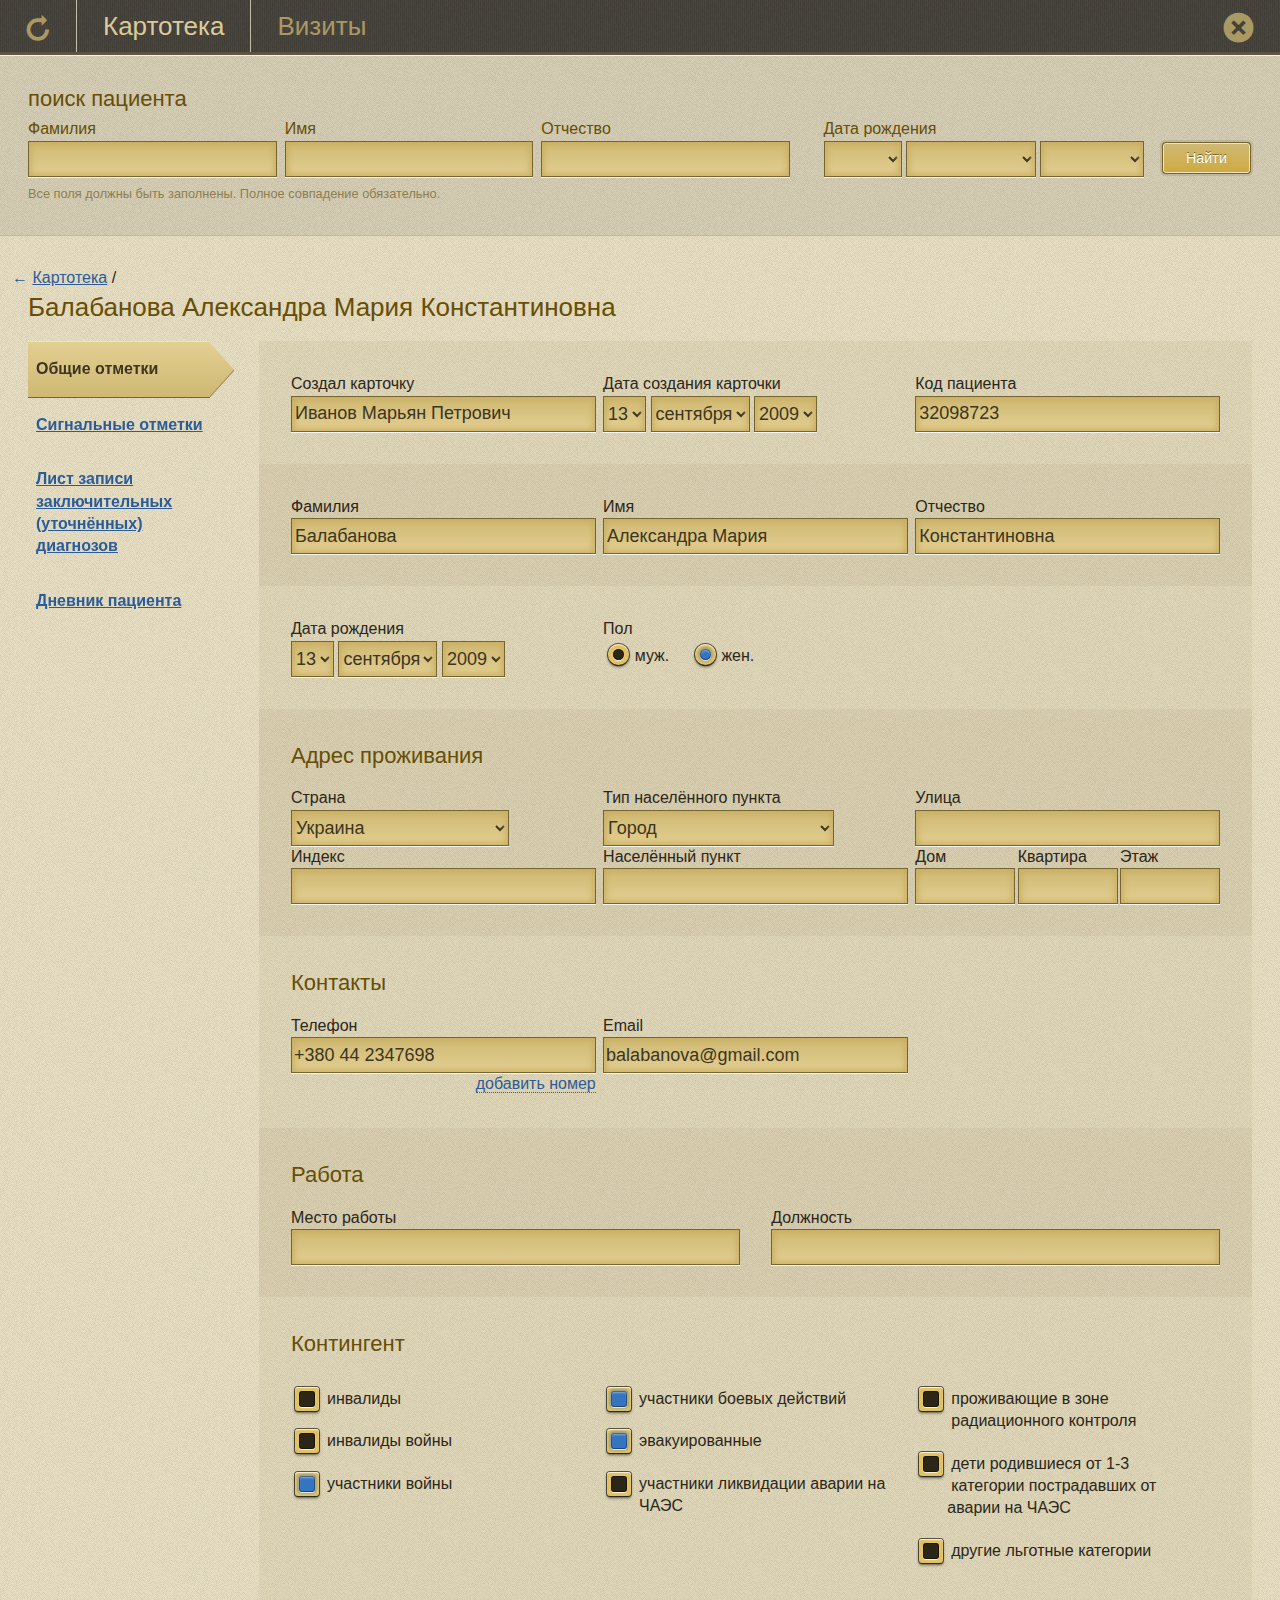
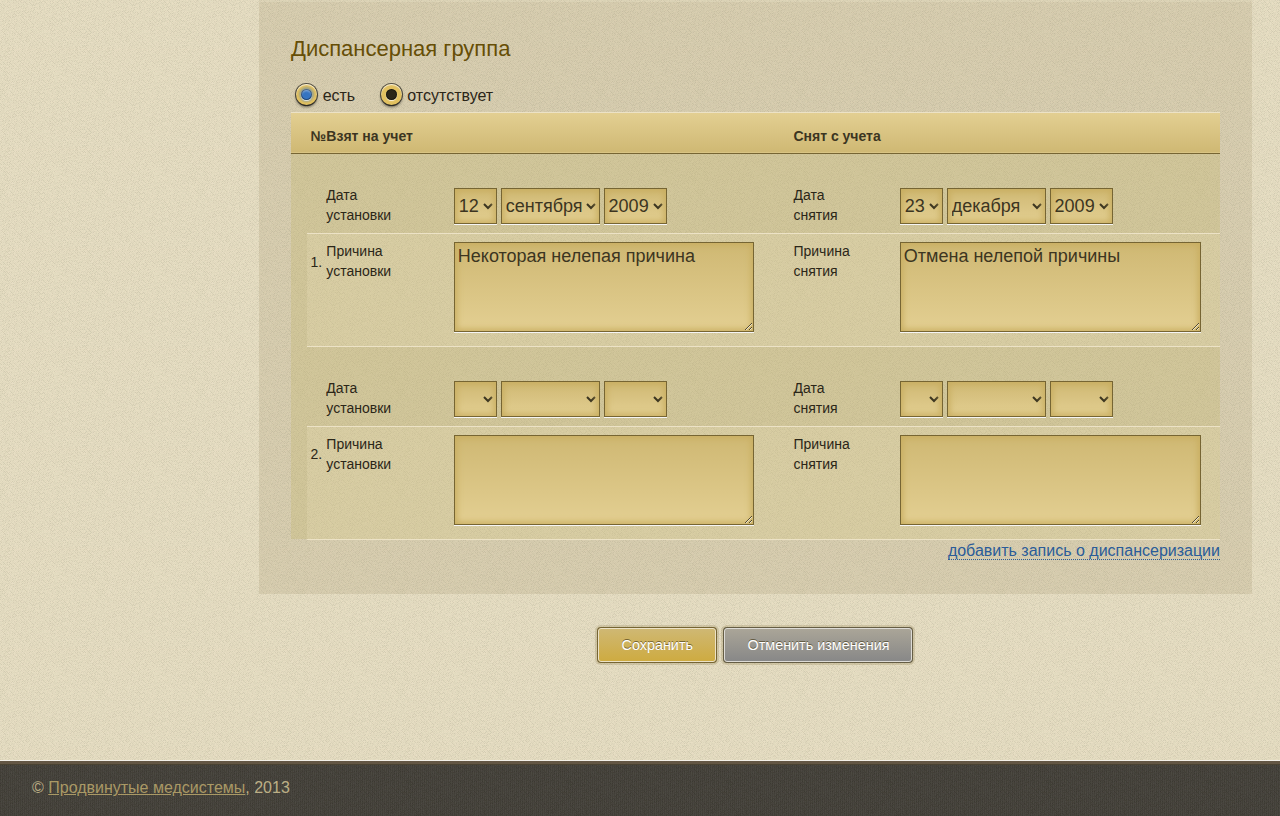
==== commit 64063073: "Fix: В  Contingent - убрать "№ льготного удостоверения" и поле с описанием категории" ====
--- a/card.html
+++ b/card.html
@@ -213,29 +213,25 @@
 
                     <div class="patient-card__content-i3">
                         <ul class="checkbox-list">
+                            <li><input type="checkbox"> <label class="checkbox-label" for="">инвалиды</label></li>
                             <li><input type="checkbox"> <label class="checkbox-label" for="">инвалиды войны</label></li>
                             <li><input type="checkbox" checked> <label class="checkbox-label" for="">участники войны</label> </li>
+                        </ul>
+                    </div>
+                    <div class="patient-card__content-i3">
+                        <ul class="checkbox-list">
                             <li><input type="checkbox" checked> <label class="checkbox-label" for="">участники боевых действий</label></li>
-                            <li><input type="checkbox"> <label class="checkbox-label" for="">инвалиды</label></li>
+                            <li><input type="checkbox" checked> <label class="checkbox-label" for="">эвакуированные</label></li>
                             <li><input type="checkbox"> <label class="checkbox-label" for="">участники ликвидации аварии на ЧАЭС</label></li>
                         </ul>
                     </div>
-                    <div class="patient-card__content-i3">
+                    <div class="patient-card__content-i3 patient-card__content-i3om">
                         <ul class="checkbox-list">
-                            <li><input type="checkbox" checked> <label class="checkbox-label" for="">эвакуированные</label></li>
                             <li><input type="checkbox"> <label class="checkbox-label" for="">проживающие в зоне радиационного контроля</label></li>
                             <li><input type="checkbox"> <label class="checkbox-label" for="">дети родившиеся от 1-3 категории пострадавших от аварии на ЧАЭС</label></li>
-                        </ul>
-                    </div>
-                    <div class="patient-card__content-i3 patient-card__content-i3om">
-                        <ul class="checkbox-list">
-                            <li><label for="">№ льготного удостоверения</label> <input type="text" value="ЛУ-765832765876"></li>
                             <li>
-                                <input type="checkbox"> <label class="checkbox-label" for="">другие льготные категории:</label>
-
-                            </li>
-                            <li>
-                                <textarea name="" id="" cols="30" rows="10"></textarea>
+                                <input type="checkbox"> <label class="checkbox-label" for="">другие льготные категории</label>
+
                             </li>
                         </ul>
                     </div>
--- a/css/screen.css
+++ b/css/screen.css
@@ -266,6 +266,10 @@
 .unordered-list_txt {
   list-style: disc;
   margin-left: 32px;
+}
+
+.mandatory {
+  color: #f00;
 }
 
 /* =========================================== */
@@ -1090,6 +1094,58 @@
   color: #3c3521;
   font-weight: bold;
 }
+.latest-surveillances select {
+  background: #dccb99;
+  border: 1px solid #766533;
+  background-image: linear-gradient(to bottom, #cfb873, #e3cf92);
+  -webkit-box-sizing: border-box;
+  -moz-box-sizing: border-box;
+  box-sizing: border-box;
+  -webkit-box-shadow: whitesmoke 0 1px, #c9ae60 0px 0px 6px 2px inset;
+  -moz-box-shadow: whitesmoke 0 1px, #c9ae60 0px 0px 6px 2px inset;
+  box-shadow: whitesmoke 0 1px, #c9ae60 0px 0px 6px 2px inset;
+  color: #3c3521;
+}
+.latest-surveillances .tablecell-checkbox,
+.latest-surveillances .patient__visit {
+  padding: 0 8px;
+}
+.latest-surveillances td.action {
+  text-align: center;
+  padding: 0;
+  margin: 0;
+}
+.latest-surveillances td.action .action-item__counter {
+  display: block;
+  margin-left: 4px;
+  margin-right: 4px;
+  padding: 16px 0;
+}
+.latest-surveillances td.action.action__selected {
+  background: rgba(76, 68, 42, 0.5) !important;
+}
+.latest-surveillances th.action {
+  padding-left: 8px;
+  padding-right: 8px;
+  text-align: left;
+}
+.latest-surveillances .action-window {
+  background: rgba(76, 68, 42, 0.2) !important;
+  border-top: 1px solid rgba(76, 68, 42, 0.3) !important;
+  border-bottom: 1px solid rgba(76, 68, 42, 0.3) !important;
+  margin: 0 !important;
+  padding: 8px;
+}
+.latest-surveillances .action-window .action-window__content {
+  padding: 8px;
+  text-align: center;
+}
+.latest-surveillances .action-window .action-window__content h3 {
+  margin-bottom: 16px;
+}
+.latest-surveillances .action-window .action-window__content .action-buttons {
+  margin-top: 16px;
+}
 
 .surveillances__email {
   color: #8e7e4e;
@@ -1109,20 +1165,44 @@
 }
 .data-filters li {
   display: inline-block;
-  border-right: 1px solid #8e7e4e;
-  padding-left: 8px;
-  padding-right: 8px;
-}
-.data-filters li:first-child, .data-filters li:last-child {
-  border-right: none;
+  -webkit-border-radius: 3px;
+  -moz-border-radius: 3px;
+  -ms-border-radius: 3px;
+  -o-border-radius: 3px;
+  border-radius: 3px;
+  padding: 4px;
+  margin-left: 4px;
+  margin-right: 4px;
+  font-size: 13.33333px;
+  border-top: 1px solid transparent;
+  border-bottom: 1px solid transparent;
 }
 .data-filters li:first-child {
   font-weight: bold;
   padding-left: 0;
 }
-.data-filters li.active a {
-  font-weight: bold;
-  border-bottom: none;
+.data-filters li:first-child:hover {
+  background: none;
+  border-top: 1px solid transparent;
+  border-bottom: 1px solid transparent;
+  font-weight: bold;
+}
+.data-filters li.active {
+  background: rgba(59, 59, 59, 0.1);
+  border-top: 1px solid #dddbd6;
+  border-bottom: 1px solid #979282;
+  font-weight: bold;
+}
+.data-filters li.active.active:hover {
+  background: rgba(0, 0, 0, 0.1);
+  font-weight: bold;
+  cursor: hand;
+}
+.data-filters li:hover {
+  background: rgba(59, 59, 59, 0.1);
+  border-top: 1px solid #dddbd6;
+  border-bottom: 1px solid #979282;
+  font-weight: normal;
 }
 .data-filters select {
   background: #dccb99;
@@ -1140,6 +1220,78 @@
   font-size: 16px;
 }
 
+.tablecell-checkbox {
+  width: 32px;
+}
+
+.action-item__link {
+  text-decoration: none;
+}
+.action-item__link .action-item__counter {
+  background: #8e7e4e;
+  padding: 2px 2px;
+  margin-right: 4px;
+  -webkit-border-radius: 3px;
+  -moz-border-radius: 3px;
+  -ms-border-radius: 3px;
+  -o-border-radius: 3px;
+  border-radius: 3px;
+  background: #dac587;
+  background-image: -webkit-gradient(linear, 50% 0%, 50% 100%, color-stop(0%, #cfb873), color-stop(100%, #e3cf92));
+  background-image: -webkit-linear-gradient(top, #cfb873, #e3cf92);
+  background-image: -moz-linear-gradient(top, #cfb873, #e3cf92);
+  background-image: -o-linear-gradient(top, #cfb873, #e3cf92);
+  background-image: linear-gradient(top, #cfb873, #e3cf92);
+  border-top: 1px solid #ece2c6;
+  border-bottom: 1px solid #c5a954;
+  color: #3c3521;
+  font-weight: bold;
+  font-size: 13.33333px;
+}
+.action-item__link .action-item__counter:hover {
+  background: #ceb25f;
+  border-top: 1px solid #ece2c6;
+  border-bottom: 1px solid #c5a954;
+  color: #3c3521;
+}
+.action-item__link.status-set .action-item__counter {
+  background: #80c46a;
+  background-image: -webkit-gradient(linear, 50% 0%, 50% 100%, color-stop(0%, #62b347), color-stop(100%, #80c46a));
+  background-image: -webkit-linear-gradient(top, #62b347, #80c46a);
+  background-image: -moz-linear-gradient(top, #62b347, #80c46a);
+  background-image: -o-linear-gradient(top, #62b347, #80c46a);
+  background-image: linear-gradient(top, #62b347, #80c46a);
+  border-top: 1px solid #daf2dc;
+  border-bottom: 1px solid #3bac44;
+  color: #366327;
+}
+.action-item__link.status-set .action-item__counter:hover {
+  background: #47b350;
+  border-top: 1px solid #d0ecc6;
+  border-bottom: 1px solid #71c554;
+  color: #3c3521;
+}
+.action-item__link.status-set .action-item__counter.action-item__counter-canceled {
+  background: #ce5f7b;
+  background-image: -webkit-gradient(linear, 50% 0%, 50% 100%, color-stop(0%, #c03b5c), color-stop(100%, #ce5f7b));
+  background-image: -webkit-linear-gradient(top, #c03b5c, #ce5f7b);
+  background-image: -moz-linear-gradient(top, #c03b5c, #ce5f7b);
+  background-image: -o-linear-gradient(top, #c03b5c, #ce5f7b);
+  background-image: linear-gradient(top, #c03b5c, #ce5f7b);
+  border-top: 1px solid #f2dae0;
+  border-bottom: 1px solid #ac3b57;
+  color: #6a2033;
+}
+.action-item__link.status-set .action-item__counter.action-item__counter-canceled:hover {
+  background: #b34762;
+  border-top: 1px solid #ecc6d0;
+  border-bottom: 1px solid #c55471;
+  color: #3c3521;
+}
+.action-item__link .action-item__txt {
+  border-bottom: 1px dotted;
+}
+
 .gallery-item__preview {
   width: 32.90323%;
   float: left;
